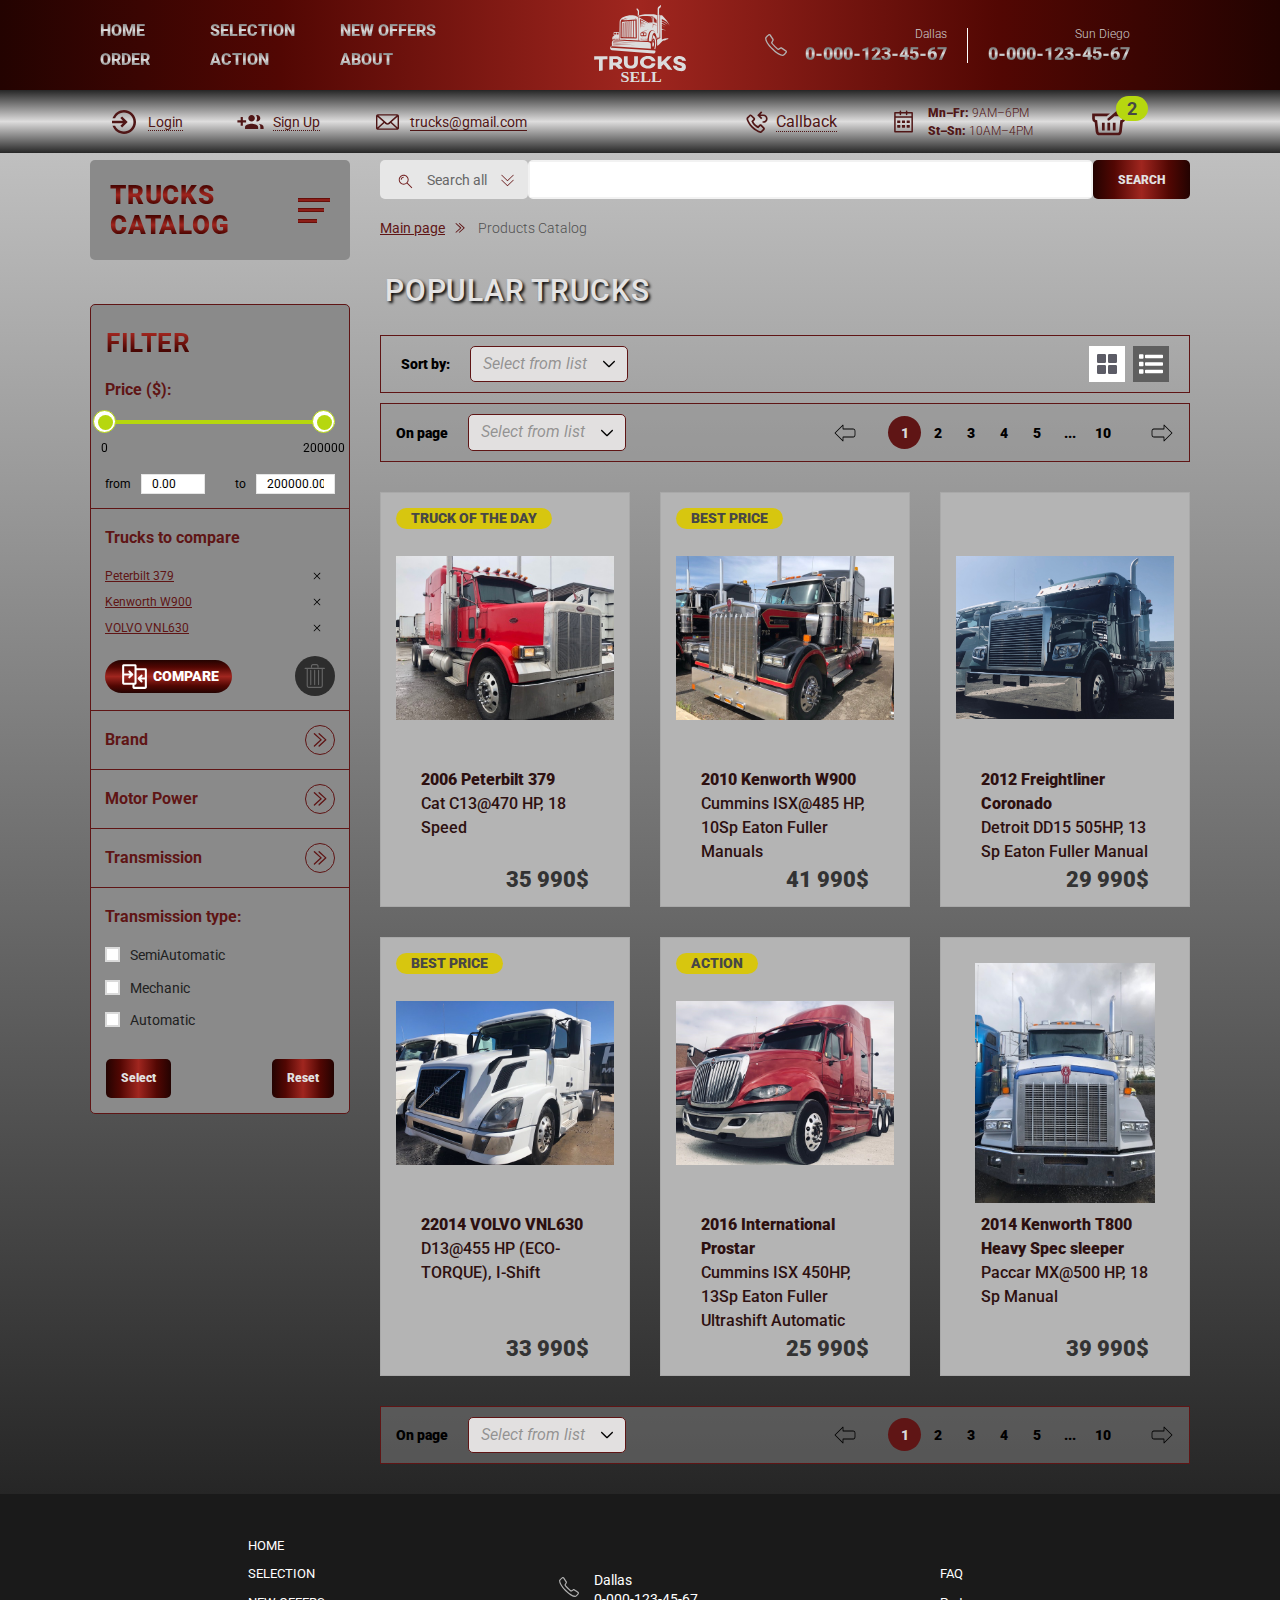
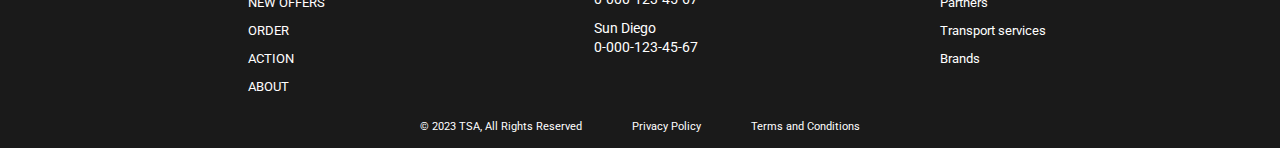
==== catalog.html @ a32d6175 "Add files via upload" ====
<!DOCTYPE html>
<html lang="en">
	<head>
	<meta charset="UTF-8">
	<meta http-equiv="X-UA-Compatible" content="IE=edge">
	<meta name="viewport" content="width=device-width, initial-scale=1.0">
	<link rel="stylesheet" href="https://cdn.jsdelivr.net/npm/swiper@10/swiper-bundle.min.css"/>
	<link rel="stylesheet" href="css/style.min.css">
	<title>Internet shop templates-catalog</title>
</head>
	<body>
		<div class="wrapper">
			<header class="header">
	<div class="heder__top top-header">
		<div class="top-header__content _container">
			<div class="top-header__column">
				<div class="top-header__menu menu">
					<div class="menu__icon icon-menu">
						<span></span>
					</div>
					<nav class="menu__body">
						<ul class="menu__list">
							<li><a href="index.html" class="menu__link">Home</a></li>
							<li><a href="catalog.html" class="menu__link">Selection</a></li>
							<li><a href="index.html#newoffers" class="menu__link">New offers</a></li>
							<li><a href="checkout.html" class="menu__link">Order</a></li>
							<li><a href="truck.html" class="menu__link">Action</a></li>
							<li><a href="index.html#about" class="menu__link">About</a></li>
						</ul>
					</nav>
				</div>
			</div>
			<div class="top-header__column top-header__column_logo">
				<a href="index.html" class="top-header__logo ibg"><img src="../img/logo-t.svg" alt=""></a>
			</div>
			<div class="top-header__column top-header__column-forcart">
				<div class="top-header__contacts contacts-header">
					<div data-da=".menu__body,650,6" class="contacts-header__column">
						<div  class="contacts-header__item contacts-header__item_icon">
							<div class="contacts-header__label">Dallas</div>
							<a href="tel:84991234567" class="contacts-header__phone">0-000-123-45-67</a>
						</div>
					</div>
					<div data-da=".menu__body,992,last" class="contacts-header__column contacts-header__column">
						<div class="contacts-header__item contacts-header__item_second-phone">
							<div class="contacts-header__label">Sun Diego</div>
							<a href="tel:88001234567" class="contacts-header__phone">0-000-123-45-67</a>
						</div>
					</div>
				</div>
			</div>
		</div>
	</div>
	<div class="header__bottom bottom-header">
		<div class="bottom-header__container _container">
			<div class="bottom-header__row">
				<div class="bottom-header__column">
					<ul data-da=".menu__body,640,last" class="bottom-header__actions actions-header">
						<li>
							<a href="" class="actions-header__item actions-header__item_login"><span>Login</span></a>
						</li>
						<li>
							<a href="" class="actions-header__item actions-header__item_reg"><span>Sign Up</span></a>
						</li>
						<li>
							<a href="mailto:trucks@gmail.com" class="actions-header__item actions-header__item_email"><span>trucks@gmail.com</span></a>
						</li>
					</ul>
				</div>
				<div class="bottom-header__column">
					<div class="bottom-header__info info-header">
						<div class="info-header__column">
							<a data-da=".actions-header,645,0" href="" class="info-header__callback"><span>Callback</span></a>
						</div>
						<div class="info-header__column">
							<div class="info-header__schedule">
								<p><span>Mn–Fr:</span> 9AM–6PM</p>
								<p><span>St–Sn:</span> 10AM–4PM</p>
							</div>
						</div>
						<div class="info-header__column">
							<a data-da=".top-header__column-forcart,640,last" href="" class="info-header__cart">
								<span>2</span>
							</a>
						</div>
					</div>
				</div>
			</div>
		</div>
	</div>
</header>





			<main class="page">
				<div class="page__container _container">
					<aside class="page__side">
						<nav class="page__menu menu-page">
							<div class="menu-page__header">
								<div class="menu-page__title">
										<span>Trucks Catalog</span>
								</div>
								<div class="menu-page__burger">
									<span></span>
								</div>
							</div>
							<div class="menu-page__body">
								<ul class="menu-page__list">
									<li class="menu-page__parent">
										<a class="menu-page__link" href="">Peterbilt</a>
										<div class="menu-page__submenu submenu-page">
											<div class="submenu-page__item">
												<ul class="submenu-page__menu">
													<li><a href="" class="submenu-page__link">Peterbilt 379</a></li>
													<li><a href="" class="submenu-page__link">Peterbilt 589</a></li>
													<li><a href="" class="submenu-page__link">Peterbilt 389X</a></li>
													<li><a href="" class="submenu-page__link">Peterbilt 389</a></li>
												</ul>
												<div class="submenu-page__product">
													<div class="item-product">
														<div class="item-product__labels">
															<div class="item-product__label">Truck of the day</div>
														</div>
														<a href="" class="item-product__image">
															<img src="img/trucks/pete-1.jpg" alt="peterbilt">
														</a>
														<div class="item-product__body">
															<a href="" class="item-product__title">2006 Peterbilt 379, with a Cat C13@470 HP, 18 Speed</a>
															<div class="item-product__footer">
																<div class="item-product__old-price">38 990$</div>
																	<a href="" class="item-product__add"></a>
																	<div class="item-product__price">35 990$</div>
															</div>
														</div>
													</div>
												</div>
											</div>
										</div>
									</li>
									<li class="menu-page__parent">
										<a class="menu-page__link" href="">Kenworth</a>
										<div class="menu-page__submenu submenu-page">
											<div class="submenu-page__item">
												<ul class="submenu-page__menu">
													<li><a href="" class="submenu-page__link">Kenworth W900</a></li>
													<li><a href="" class="submenu-page__link">Kenworth T680E</a></li>
													<li><a href="" class="submenu-page__link">Kenworth T680</a></li>
													<li><a href="" class="submenu-page__link">Kenworth T800</a></li>
												</ul>
												<div class="submenu-page__product">
													<div class="item-product">
														<div class="item-product__labels">
															<div class="item-product__label">Best Price</div>
														</div>
														<a href="" class="item-product__image">
															<img src="img/trucks/kenw-1.jpg" alt="commod">
														</a>
														<div class="item-product__body">
															<a href="" class="item-product__title">2010 Kenworth W900’s, with Cummins ISX@485 HP, 10 Sp Eaton Fuller Manuals</a>
															<div class="item-product__footer">
																<!-- <div class="item-product__old-price">64 990$</div> -->
																	<a href="" class="item-product__add"></a>
																	<div class="item-product__price">41 990$</div>
															</div>
														</div>
													</div>
												</div>
											</div>
										</div>
									</li>
									<li class="menu-page__parent">
										<a class="menu-page__link" href="">Freightliner</a>
										<div class="menu-page__submenu submenu-page">
											<div class="submenu-page__item">
												<ul class="submenu-page__menu">
													<li><a href="" class="submenu-page__link">Freightliner Coronado</a></li>
													<li><a href="" class="submenu-page__link">Freightliner Cascadia</a></li>
													<li><a href="" class="submenu-page__link">Freightliner FLD</a></li>
													<li><a href="" class="submenu-page__link">Freightliner FLB</a></li>
												</ul>
												<div class="submenu-page__product">
													<div class="item-product">
														<div class="item-product__labels">
															<!-- <div class="item-product__label">Product of the day</div> -->
														</div>
														<a href="" class="item-product__image">
															<img src="img/trucks/fre-1.jpg" alt="commod">
														</a>
														<div class="item-product__body">
															<a href="" class="item-product__title">2012 Freightliner Coronado Midroof, with a Detroit DD15 505 HP, 13 Sp Eaton Fuller Manual</a>
															<div class="item-product__footer">
																<div class="item-product__old-price">32 990$</div>
																	<a href="" class="item-product__add"></a>
																	<div class="item-product__price">29 990$</div>
															</div>
														</div>
													</div>
												</div>
											</div>
										</div>
									</li>
									<li class="menu-page__parent">
										<a class="menu-page__link" href="">Volvo</a>
										<div class="menu-page__submenu submenu-page">
											<div class="submenu-page__item">
												<ul class="submenu-page__menu">
													<li><a href="" class="submenu-page__link">Volvo VNL630</a></li>
													<li><a href="" class="submenu-page__link">Volvo VNL300</a></li>
													<li><a href="" class="submenu-page__link">Volvo VNL740</a></li>
													<li><a href="" class="submenu-page__link">Volvo VNL760</a></li>
												</ul>
												<div class="submenu-page__product">
													<div class="item-product">
														<div class="item-product__labels">
															<div class="item-product__label">Best Price</div>
														</div>
														<a href="" class="item-product__image">
															<img src="img/trucks/volvo-1.jpg" alt="commod">
														</a>
														<div class="item-product__body">
															<a href="" class="item-product__title">2014 VOLVO VNL630, with a D13@455 HP (ECO-TORQUE), I-Shift</a>
															<div class="item-product__footer">
																<div class="item-product__old-price">34 990$</div>
																	<a href="" class="item-product__add"></a>
																	<div class="item-product__price">33 990$</div>
															</div>
														</div>
													</div>
												</div>
											</div>
										</div>
									</li>
									<li class="menu-page__parent">
										<a class="menu-page__link" href="">International</a>
										<div class="menu-page__submenu submenu-page">
											<div class="submenu-page__item">
												<ul class="submenu-page__menu">
													<li><a href="" class="submenu-page__link">International Prostar</a></li>
													<li><a href="" class="submenu-page__link">International LT</a></li>
													<li><a href="" class="submenu-page__link">International Lonestar</a></li>
													<li><a href="" class="submenu-page__link">International HX</a></li>
												</ul>
												<div class="submenu-page__product">
													<div class="item-product">
														<div class="item-product__labels">
															<div class="item-product__label">Action</div>
														</div>
														<a href="" class="item-product__image">
															<img src="img/trucks/inter-1.jpg" alt="commod">
														</a>
														<div class="item-product__body">
															<a href="" class="item-product__title">Lorem ipsum dolor sit amet, consectetur adipisicing elit. </a>
															<div class="item-product__footer">
																<div class="item-product__old-price">29 990$</div>
																	<a href="" class="item-product__add"></a>
																	<div class="item-product__price">25 990$</div>
															</div>
														</div>
													</div>
												</div>
											</div>
										</div>
									</li>
									<li class="menu-page__parent">
										<a class="menu-page__link" href="">Mack</a>
										<div class="menu-page__submenu submenu-page">
											<div class="submenu-page__item">
												<ul class="submenu-page__menu">
													<li><a href="" class="submenu-page__link">Mack Anthem</a></li>
													<li><a href="" class="submenu-page__link">Mack Pinnacle</a></li>
													<li><a href="" class="submenu-page__link">Mack Superliner</a></li>
													<li><a href="" class="submenu-page__link">Mack MD</a></li>
												</ul>
												<div class="submenu-page__product">
													<div class="item-product">
														<div class="item-product__labels">
															<!-- <div class="item-product__label">Product of the day</div> -->
														</div>
														<a href="" class="item-product__image">
															<img src="img/trucks/Mack-1.png" alt="commod">
														</a>
														<div class="item-product__body">
															<a href="" class="item-product__title">2022, Mack Anthem, MP8-505A Engine, Eaton-Fuller 9-18 Speed Manual</a>
															<div class="item-product__footer">
																<!-- <div class="item-product__old-price">64 990$</div> -->
																	<a href="" class="item-product__add"></a>
																	<div class="item-product__price">64 990$</div>
															</div>
														</div>
													</div>
												</div>
											</div>
										</div>
									</li>
									<li class="menu-page__parent">
										<a class="menu-page__link" href="">Western Star</a>
										<div class="menu-page__submenu submenu-page">
											<div class="submenu-page__item">
												<ul class="submenu-page__menu">
													<li><a href="" class="submenu-page__link">Western Star 57X</a></li>
													<li><a href="" class="submenu-page__link">Western Star 49X</a></li>
													<li><a href="" class="submenu-page__link">Western Star 47X</a></li>
													<li><a href="" class="submenu-page__link">Western Star 5700XE</a></li>
												</ul>
												<div class="submenu-page__product">
													<div class="item-product">
														<div class="item-product__labels">
															<!-- <div class="item-product__label">Product of the day</div> -->
														</div>
														<a href="" class="item-product__image">
															<img src="img/trucks/ws-1.jpg" alt="commod">
														</a>
														<div class="item-product__body">
															<a href="" class="item-product__title">2022 Western Star 57X, Detroit® DD15® 425-505 HP, Eaton Fuller Manual 18-speed</a>
															<div class="item-product__footer">
																<!-- <div class="item-product__old-price">64 990$</div> -->
																	<a href="" class="item-product__add"></a>
																	<div class="item-product__price">80 990$</div>
															</div>
														</div>
													</div>
												</div>
											</div>
										</div>
									</li>
									<li><a class="menu-page__link" href="">Dump Trucks</a></li>
									<li><a class="menu-page__link" href="">Trailers</a></li>
									<li><a class="menu-page__link" href="">Engines</a></li>
									<li><a class="menu-page__link" href="">Parts</a></li>
									<li><a class="menu-page__link" href="">Tunings</a></li>
									<li><a class="menu-page__link" href="">Equipment</a></li>
									<li><a class="menu-page__link" href="">Accesories</a></li>
								</ul>
							</div>
					</nav>
						<form action="#" class="filter">
							<div class="filter__title">Filter</div>
							<div class="filter__content">
								<div class="filter__body">
									<div class="filter__section section-filter">
										<div class="section-filter__title">Price ($):</div>
										<div class="section-filter__body">
											<div class="price-filter">
												<div class="price-filter__slider"></div>
												<div class="price-filter__values values-price-filter">
													<div class="values-price-filter__column">
														<div class="values-price-filter__label">from</div>
														<div class="values-price-filter__input">
															<input id="price-start" autocomplete="off" type="text" name="form[]" class="input">
														</div>
													</div>
													<div class="values-price-filter__column">
														<div class="values-price-filter__label">to</div>
														<div class="values-price-filter__input">
															<input id="price-end" autocomplete="off" type="text" name="form[]" class="input">
														</div>
													</div>
												</div>
											</div>
										</div>
									</div>
									<div class="filter__section section-filter">
										<div class="section-filter__title">Trucks to compare</div>
										<div class="section-filter__body">
											<div class="compare-filter">
												<div class="compare-filter__items">
													<div class="compare-filter__item">
														<a href="" class="compare-filter__link">Peterbilt 379</a>
														<a href="" class="compare-filter__remove"></a>
													</div>
													<div class="compare-filter__item">
														<a href="" class="compare-filter__link">Kenworth W900</a>
														<a href="" class="compare-filter__remove"></a>
													</div>
													<div class="compare-filter__item">
														<a href="" class="compare-filter__link">VOLVO VNL630</a>
														<a href="" class="compare-filter__remove"></a>
													</div>
												</div>
												<div class="compare-filter__footer">
													<a href="" class="compare-filter__button"><span>Compare</span></a>
													<a href="" class="compare-filter__clean"></a>
												</div>
											</div>
										</div>
									</div>
									<div class="filter__section section-filter">
										<div class="section-filter__title _spoiler">Brand</div>
										<div class="section-filter__body-spoiler">
											<label class="section-filter__checkbox checkbox">
												<input data-error="error" type="checkbox" class="checkbox__input" value="1" name="form[]">
												<span class="checkbox__text"><span>Peterbilt</span></span>
											</label>
											<label class="section-filter__checkbox checkbox">
												<input data-error="error" type="checkbox" class="checkbox__input" value="1" name="form[]">
												<span class="checkbox__text"><span>Kenworth</span></span>
											</label>
											<label class="section-filter__checkbox checkbox">
												<input data-error="error" type="checkbox" class="checkbox__input" value="1" name="form[]">
												<span class="checkbox__text"><span>Freightliner</span></span>
											</label>
											<label class="section-filter__checkbox checkbox">
												<input data-error="error" type="checkbox" class="checkbox__input" value="1" name="form[]">
												<span class="checkbox__text"><span>Mack</span></span>
											</label>
											<label class="section-filter__checkbox checkbox">
												<input data-error="error" type="checkbox" class="checkbox__input" value="1" name="form[]">
												<span class="checkbox__text"><span>International</span></span>
											</label>
											<label class="section-filter__checkbox checkbox">
												<input data-error="error" type="checkbox" class="checkbox__input" value="1" name="form[]">
												<span class="checkbox__text"><span>Volvo</span></span>
											</label>
											<label class="section-filter__checkbox checkbox">
												<input data-error="error" type="checkbox" class="checkbox__input" value="1" name="form[]">
												<span class="checkbox__text"><span>Western Star</span></span>
											</label>
										</div>
									</div>
									<div class="filter__section section-filter">
										<div class="section-filter__title _spoiler">Motor Power</div>
										<div class="section-filter__body-spoiler">
											<label class="section-filter__checkbox checkbox">
												<input data-error="error" type="checkbox" class="checkbox__input" value="1" name="form[]">
												<span class="checkbox__text"><span>400hp</span></span>
											</label>
											<label class="section-filter__checkbox checkbox">
												<input data-error="error" type="checkbox" class="checkbox__input" value="1" name="form[]">
												<span class="checkbox__text"><span>500hp</span></span>
											</label>
											<label class="section-filter__checkbox checkbox">
												<input data-error="error" type="checkbox" class="checkbox__input" value="1" name="form[]">
												<span class="checkbox__text"><span>600hp</span></span>
											</label>
											<label class="section-filter__checkbox checkbox">
												<input data-error="error" type="checkbox" class="checkbox__input" value="1" name="form[]">
												<span class="checkbox__text"><span>700hp</span></span>
											</label>
											<label class="section-filter__checkbox checkbox">
												<input data-error="error" type="checkbox" class="checkbox__input" value="1" name="form[]">
												<span class="checkbox__text"><span>750hp</span></span>
											</label>
										</div>
									</div>
									<div class="filter__section section-filter">
										<div class="section-filter__title _spoiler">Transmission</div>
										<div class="section-filter__body-spoiler">
											<label class="section-filter__checkbox checkbox">
												<input data-error="error" type="checkbox" class="checkbox__input" value="1" name="form[]">
												<span class="checkbox__text"><span>10sp</span></span>
											</label>
											<label class="section-filter__checkbox checkbox">
												<input data-error="error" type="checkbox" class="checkbox__input" value="1" name="form[]">
												<span class="checkbox__text"><span>13sp</span></span>
											</label>
											<label class="section-filter__checkbox checkbox">
												<input data-error="error" type="checkbox" class="checkbox__input" value="1" name="form[]">
												<span class="checkbox__text"><span>18sp</span></span>
											</label>
											<label class="section-filter__checkbox checkbox">
												<input data-error="error" type="checkbox" class="checkbox__input" value="1" name="form[]">
												<span class="checkbox__text"><span>IShift</span></span>
											</label>
											<label class="section-filter__checkbox checkbox">
												<input data-error="error" type="checkbox" class="checkbox__input" value="1" name="form[]">
												<span class="checkbox__text"><span>Ultrashift</span></span>
											</label>
										</div>
									</div>
									<div class="filter__section section-filter">
										<div class="section-filter__title">Transmission type:</div>
										<div class="section-filter__body">
											<label class="section-filter__checkbox checkbox">
												<input data-error="error" type="checkbox" class="checkbox__input" value="1" name="form[]">
												<span class="checkbox__text"><span>SemiAutomatic</span></span>
											</label>
											<label class="section-filter__checkbox checkbox">
												<input data-error="error" type="checkbox" class="checkbox__input" value="1" name="form[]">
												<span class="checkbox__text"><span>Mechanic</span></span>
											</label>
											<label class="section-filter__checkbox checkbox">
												<input data-error="error" type="checkbox" class="checkbox__input" value="1" name="form[]">
												<span class="checkbox__text"><span>Automatic</span></span>
											</label>
										</div>
									</div>
								</div>
								<div class="filter__footer">
									<button type="submit" class="filter__btn btn">Select</button>
									<button type="reset" class="filter__btn btn">Reset</button>
								</div>
							</div>
						</form>
					</aside>
					<div class="page__content">
						<form action="#" class="page__search search-page">
							<div class="search-page__select">
								<div class="search-page__title"><span>Search all</span><span data-text="Selected:" class="search-page__quantity"></span></div>
								<div class="search-page__categories categories-search">
									<div class="categories-search__row">
										<div class="categories-search__column">
											<ul class="categories-search__list">
												<li>
													<label class="categories-search__checkbox checkbox">
														<input data-error="error" class="checkbox__input" type="checkbox" value="1" name="form[]">
														<span class="checkbox__text"><span>Peterbilt</span></span>
													</label>
												</li>
												<li>
													<label class="categories-search__checkbox checkbox">
														<input data-error="error" class="checkbox__input" type="checkbox" value="1" name="form[]">
														<span class="checkbox__text"><span>Kenworth</span></span>
													</label>
												</li>
												<li>
													<label class="categories-search__checkbox checkbox">
														<input data-error="error" class="checkbox__input" type="checkbox" value="1" name="form[]">
														<span class="checkbox__text"><span>Freightliner</span></span>
													</label>
												</li>
												<li>
													<label class="categories-search__checkbox checkbox">
														<input data-error="error" class="checkbox__input" type="checkbox" value="1" name="form[]">
														<span class="checkbox__text"><span>Volvo</span></span>
													</label>
												</li>
												<li>
													<label class="categories-search__checkbox checkbox">
														<input data-error="error" class="checkbox__input" type="checkbox" value="1" name="form[]">
														<span class="checkbox__text"><span>International</span></span>
													</label>
												</li>
											</ul>
										</div>
										<div class="categories-search__column">
											<ul class="categories-search__list">
												<li>
													<label class="categories-search__checkbox checkbox">
														<input data-error="error" class="checkbox__input" type="checkbox" value="1" name="form[]">
														<span class="checkbox__text"><span>Western Star</span></span>
													</label>
												</li>
												<li>
													<label class="categories-search__checkbox checkbox">
														<input data-error="error" class="checkbox__input" type="checkbox" value="1" name="form[]">
														<span class="checkbox__text"><span>Mack</span></span>
													</label>
												</li>
												<li>
													<label class="categories-search__checkbox checkbox">
														<input data-error="error" class="checkbox__input" type="checkbox" value="1" name="form[]">
														<span class="checkbox__text"><span>Dump Trucks</span></span>
													</label>
												</li>
												<li>
													<label class="categories-search__checkbox checkbox">
														<input data-error="error" class="checkbox__input" type="checkbox" value="1" name="form[]">
														<span class="checkbox__text"><span>Trailers</span></span>
													</label>
												</li>
												<li>
													<label class="categories-search__checkbox checkbox">
														<input data-error="error" class="checkbox__input" type="checkbox" value="1" name="form[]">
														<span class="checkbox__text"><span>Engines</span></span>
													</label>
												</li>
											</ul>
										</div>
										<div class="categories-search__column">
											<ul class="categories-search__list">
												<li>
													<label class="categories-search__checkbox checkbox">
														<input data-error="error" class="checkbox__input" type="checkbox" value="1" name="form[]">
														<span class="checkbox__text"><span>Parts</span></span>
													</label>
												</li>
												<li>
													<label class="categories-search__checkbox checkbox">
														<input data-error="error" class="checkbox__input" type="checkbox" value="1" name="form[]">
														<span class="checkbox__text"><span>Tuning</span></span>
													</label>
												</li>
												<li>
													<label class="categories-search__checkbox checkbox">
														<input data-error="error" class="checkbox__input" type="checkbox" value="1" name="form[]">
														<span class="checkbox__text"><span>Equipment</span></span>
													</label>
												</li>
												<li>
													<label class="categories-search__checkbox checkbox">
														<input data-error="error" class="checkbox__input" type="checkbox" value="1" name="form[]">
														<span class="checkbox__text"><span>Accesories</span></span>
													</label>
												</li>
												<li>
													<label class="categories-search__checkbox checkbox">
														<input data-error="error" class="checkbox__input" type="checkbox" value="1" name="form[]">
														<span class="checkbox__text"><span>Catalog</span></span>
													</label>
												</li>
											</ul>
										</div>
									</div>
								</div>
							</div>
							<div class="search-page__input">
								<input autocomplete="off" type="text" name="form[]" data-error="Error" data-value="">
							</div>
							<button type="submit" class="search-page__btn btn">Search</button>
						</form>
						<nav class="breadcrumbs">
							<ul class="breadcrumbs__list">
								<li>
									<a href="index.html" class="breadcrumbs__link">Main page</a>
								</li>
								<li>
									<span class="breadcrumbs__item">Products Catalog</span>
								</li>
							</ul>
						</nav>
						<div class="catalog">
							<h1 class="catalog__title">popular trucks</h1>
							<div class="catalog__actions actions-catalog">
								<div class="actions-catalog__order order-catalog">
									<div class="order-catalog__label">Sort by:</div>
									<div class="order-catalog__select">
										<!-- <select name="form[]" class="form"> -->
											<!-- <option value="1" selected="selected">by default</option>
											<option value="2">by price</option>
											<option value="3">by name</option> -->
										<!-- </select> -->
										<div class="itc-select" id="select-1">
											<button type="button" class="itc-select__toggle" name="products" value="" data-select="toggle" data-index="-1">Select from list</button>
											<div class="itc-select__dropdown">
											<ul class="itc-select__options">
												<li class="itc-select__option" data-select="option" data-value="by default" data-index="0">by default</li>
												<li class="itc-select__option" data-select="option" data-value="by price" data-index="1">by price</li>
												<li class="itc-select__option" data-select="option" data-value="by name" data-index="2">by name</li>
											</ul>
											</div>
										</div>
									</div>
								</div>
								<div class="actions-catalog__view view-catalog">
									<div class="view-catalog__item view-catalog__item_grid"></div>
									<div class="view-catalog__item view-catalog__item_list"></div>
								</div>
							</div>
							<div class="catalog__navi navi-catalog navi-catalog_top">
								<div class="navi-catalog__show show-catalog">
									<div class="show-catalog__label">On page</div>
									<div class="show-catalog__select show">
										<div class="itc-select" id="select-2">
											<button type="button" class="itc-select__toggle" name="navigation" value="" data-select="toggle" data-index="-1">Select from list</button>
											<div class="itc-select__dropdown">
											<ul class="itc-select__options">
												<li class="itc-select__option" data-select="option" data-value="by default" data-index="0">10</li>
												<li class="itc-select__option" data-select="option" data-value="by price" data-index="1">18</li>
												<li class="itc-select__option" data-select="option" data-value="by name" data-index="2">32</li>
												<li class="itc-select__option" data-select="option" data-value="by name" data-index="2">100</li>
											</ul>
											</div>
										</div>
									</div>
								</div>
								<div class="navi-catalog__pages">
									<div class="pagging">
	<a href="" class="pagging__arrow"></a>
	<ul class="pagging__list">
		<li>
			<a href="" class="pagging__item _active">1</a>
		</li>
		<li>
			<a href="" class="pagging__item">2</a>
		</li>
		<li>
			<a href="" class="pagging__item">3</a>
		</li>
		<li>
			<a href="" class="pagging__item">4</a>
		</li>
		<li>
			<a href="" class="pagging__item">5</a>
		</li>
		<li>
			<a href="" class="pagging__item">...</a>
		</li>
		<li>
			<a href="" class="pagging__item">10</a>
		</li>
	</ul>
	<a href="" class="pagging__arrow"></a>
</div>
								</div>
							</div>
							<div class="catalog__products items-products">
								<div class="items-products__column">
									<div class="item-product">
										<div class="item-product__labels">
											<div class="item-product__label">Truck of the day</div>
										</div>
										<a href="truck.html" class="item-product__image">
											<img src="img/trucks/pete-1.jpg" alt="peterbilt">
										</a>
										<div class="item-product__body">
											<a href="truck.html" class="item-product__title">
												<span>2006 Peterbilt 379</span>
												Cat C13@470 HP, 18 Speed
											</a>
											<div class="item-product__footer">
												<a href="truck.html" class="item-product__button">
													<span>more</span>
												</a>
													<!-- <a href="" class="item-product__add"></a> -->
													<div class="item-product__price">35 990$</div>
											</div>
										</div>
										<div class="item-product__hover hover-item-product">
											<a href="truck.html" class="hover-item-product__title">
												<span>Peterbilt 379:</span>
												Mileage 878,000
											</a>
											<div class="hover-item-product__options options-item-product">
												<div class="options-item-product__item">
													<div class="options-item-product__label">Engine:</div>
													<div class="options-item-product__value">Cat C13@470 HP</div>
												</div>
												<div class="options-item-product__item">
													<div class="options-item-product__label">Transmission:</div>
													<div class="options-item-product__value">18 Speed</div>
												</div>
												<div class="options-item-product__item">
													<div class="options-item-product__label">Year:</div>
													<div class="options-item-product__value">2006</div>
												</div>
											</div>
											<div class="hover-item-product__body">
												<a href="truck.html" class="hover-item-product__cart"></a>
											</div>
											<div class="hover-item-product__footer">
												<div class="hover-item-product__old-price">38 990$</div>
												<a href="truck.html" class="hover-item-product__stock">More</a>
												<div class="hover-item-product__price">35 990$</div>
											</div>
										</div>
									</div>
								</div>
								<div class="items-products__column">
									<div class="item-product">
										<div class="item-product__labels">
											<div class="item-product__label">Best Price</div>
										</div>
										<a href="truck-2.html" class="item-product__image">
											<img src="img/trucks/kenw-1.jpg" alt="commod">
										</a>
										<div class="item-product__body">
											<a href="" class="item-product__title">
												<span>2010 Kenworth W900</span>
												Cummins ISX@485 HP, 10Sp Eaton Fuller Manuals
											</a>
											<div class="item-product__footer">
												<a href="truck-2.html" class="item-product__button">
													<span>more</span>
												</a>
													<div class="item-product__price">41 990$</div>
											</div>
										</div>
										<div class="item-product__hover hover-item-product">
											<a href="truck-2.html" class="hover-item-product__title">
												<span>Kenworth W900:</span>
												Mileage 127,000
											</a>
											<div class="hover-item-product__options options-item-product">
												<div class="options-item-product__item">
													<div class="options-item-product__label">Engine:</div>
													<div class="options-item-product__value">Cummins ISX@485</div>
												</div>
												<div class="options-item-product__item">
													<div class="options-item-product__label">Transmission:</div>
													<div class="options-item-product__value">10 Sp Manual</div>
												</div>
												<div class="options-item-product__item">
													<div class="options-item-product__label">Year:</div>
													<div class="options-item-product__value">2010</div>
												</div>
											</div>
											<div class="hover-item-product__body">
												<a href="truck-2.html" class="hover-item-product__cart"></a>
											</div>
											<div class="hover-item-product__footer">
												<!-- <div class="hover-item-product__old-price">65 990$</div> -->
												<a href="truck-2.html" class="hover-item-product__stock">More</a>
												<div class="hover-item-product__price">41 990$</div>
											</div>
										</div>
									</div>
								</div>
								<div class="items-products__column">
									<div class="item-product">
										<div class="item-product__labels">
											<!-- <div class="item-product__label">Best Price</div> -->
										</div>
										<a href="truck-3.html" class="item-product__image">
											<img src="img/trucks/fre-1.jpg" alt="commod">
										</a>
										<div class="item-product__body">
											<a href="" class="item-product__title">
												<span>2012 Freightliner Coronado</span>
												Detroit DD15 505HP, 13 Sp Eaton Fuller Manual
											</a>
											<div class="item-product__footer">
												<a href="truck-3.html" class="item-product__button">
													<span>more</span>
												</a>
													<div class="item-product__price">29 990$</div>
											</div>
										</div>
										<div class="item-product__hover hover-item-product">
											<a href="truck-3.html" class="hover-item-product__title">
												<span>Freightliner Coronado:</span>
												Mileage 99,000
											</a>
											<div class="hover-item-product__options options-item-product">
												<div class="options-item-product__item">
													<div class="options-item-product__label">Engine:</div>
													<div class="options-item-product__value">Detroit DD15 505HP</div>
												</div>
												<div class="options-item-product__item">
													<div class="options-item-product__label">Transmission:</div>
													<div class="options-item-product__value">13 Sp Manual</div>
												</div>
												<div class="options-item-product__item">
													<div class="options-item-product__label">Year:</div>
													<div class="options-item-product__value">2012</div>
												</div>
											</div>
											<div class="hover-item-product__body">
												<a href="truck-3.html" class="hover-item-product__cart"></a>
											</div>
											<div class="hover-item-product__footer">
												<!-- <div class="hover-item-product__old-price">65 990$</div> -->
												<a href="truck-3.html" class="hover-item-product__stock">More</a>
												<div class="hover-item-product__price">29 990$</div>
											</div>
										</div>
									</div>
								</div>
								<div class="items-products__column">
									<div class="item-product">
										<div class="item-product__labels">
											<div class="item-product__label">Best Price</div>
										</div>
										<a href="truck-4.html" class="item-product__image">
											<img src="img/trucks/volvo-1.jpg" alt="commod">
										</a>
										<div class="item-product__body">
											<a href="" class="item-product__title">
												<span>22014 VOLVO VNL630</span>
												D13@455 HP (ECO-TORQUE), I-Shift
											</a>
											<div class="item-product__footer">
												<a href="truck-4.html" class="item-product__button">
													<span>more</span>
												</a>
													<div class="item-product__price">33 990$</div>
											</div>
										</div>
										<div class="item-product__hover hover-item-product">
											<a href="truck-4.html" class="hover-item-product__title">
												<span>VOLVO VNL630:</span>
												Mileage 412,000
											</a>
											<div class="hover-item-product__options options-item-product">
												<div class="options-item-product__item">
													<div class="options-item-product__label">Engine:</div>
													<div class="options-item-product__value">D13@455 HP (ECO-TORQUE)</div>
												</div>
												<div class="options-item-product__item">
													<div class="options-item-product__label">Transmission:</div>
													<div class="options-item-product__value">iShift</div>
												</div>
												<div class="options-item-product__item">
													<div class="options-item-product__label">Year:</div>
													<div class="options-item-product__value">2014</div>
												</div>
											</div>
											<div class="hover-item-product__body">
												<a href="truck-4.html" class="hover-item-product__cart"></a>
											</div>
											<div class="hover-item-product__footer">
												<div class="hover-item-product__old-price">34 990$</div>
												<a href="truck-4.html" class="hover-item-product__stock">More</a>
												<div class="hover-item-product__price">33 990$</div>
											</div>
										</div>
									</div>
								</div>
								<div class="items-products__column">
									<div class="item-product">
										<div class="item-product__labels">
											<div class="item-product__label">Action</div>
										</div>
										<a href="truck-5.html" class="item-product__image">
											<img src="img/trucks/inter-1.jpg" alt="commod">
										</a>
										<div class="item-product__body">
											<a href="truck-5.html" class="item-product__title">
												<span>2016 International Prostar</span>
												Cummins ISX 450HP, 13Sp Eaton Fuller Ultrashift Automatic
											</a>
											<div class="item-product__footer">
												<a href="truck-5.html" class="item-product__button">
													<span>more</span>
												</a>
													<div class="item-product__price">25 990$</div>
											</div>
										</div>
										<div class="item-product__hover hover-item-product">
											<a href="truck-5.html" class="hover-item-product__title">
												<span>International Prostar:</span>
												Mileage 698,000
											</a>
											<div class="hover-item-product__options options-item-product">
												<div class="options-item-product__item">
													<div class="options-item-product__label">Engine:</div>
													<div class="options-item-product__value">Cummins ISX 450HP</div>
												</div>
												<div class="options-item-product__item">
													<div class="options-item-product__label">Transmission:</div>
													<div class="options-item-product__value">13Sp Eaton Fuller</div>
												</div>
												<div class="options-item-product__item">
													<div class="options-item-product__label">Year:</div>
													<div class="options-item-product__value">2016</div>
												</div>
											</div>
											<div class="hover-item-product__body">
												<a href="truck-5.html" class="hover-item-product__cart"></a>
											</div>
											<div class="hover-item-product__footer">
												<div class="hover-item-product__old-price">29 990$</div>
												<a href="truck-5.html" class="hover-item-product__stock">More</a>
												<div class="hover-item-product__price">25 990$</div>
											</div>
										</div>
									</div>
								</div>
								<div class="items-products__column">
									<div class="item-product">
										<div class="item-product__labels">
											<!-- <div class="item-product__label">Action</div> -->
										</div>
										<a href="truck-6.html" class="item-product__image">
											<img src="img/trucks/kenw-t800-1.jpg" alt="commod">
										</a>
										<div class="item-product__body">
											<a href="truck-6.html" class="item-product__title">
												<span>2014 Kenworth T800 Heavy Spec sleeper</span>
												Paccar MX@500 HP, 18 Sp Manual
											</a>
											<div class="item-product__footer">
												<a href="truck-6.html" class="item-product__button">
													<span>more</span>
												</a>
													<div class="item-product__price">39 990$</div>
											</div>
										</div>
										<div class="item-product__hover hover-item-product">
											<a href="truck-6.html" class="hover-item-product__title">
												<span>Kenworth T800:</span>
												Mileage 645,000
											</a>
											<div class="hover-item-product__options options-item-product">
												<div class="options-item-product__item">
													<div class="options-item-product__label">Engine:</div>
													<div class="options-item-product__value">Paccar MX@500HP</div>
												</div>
												<div class="options-item-product__item">
													<div class="options-item-product__label">Transmission:</div>
													<div class="options-item-product__value">18 Sp Manual</div>
												</div>
												<div class="options-item-product__item">
													<div class="options-item-product__label">Year:</div>
													<div class="options-item-product__value">2014</div>
												</div>
											</div>
											<div class="hover-item-product__body">
												<a href="truck-6.html" class="hover-item-product__cart"></a>
											</div>
											<div class="hover-item-product__footer">
												<!-- <div class="hover-item-product__old-price">65 990$</div> -->
												<a href="truck-6.html" class="hover-item-product__stock">More</a>
												<div class="hover-item-product__price">39 990$</div>
											</div>
										</div>
									</div>
								</div>
							</div>
							<div class="catalog__navi navi-catalog">
								<div class="navi-catalog__show show-catalog">
									<div class="show-catalog__label">On page</div>
									<div class="show-catalog__select show">
										<div class="itc-select" id="select-3">
											<button type="button" class="itc-select__toggle" name="navigation" value="" data-select="toggle" data-index="-1">Select from list</button>
											<div class="itc-select__dropdown">
											<ul class="itc-select__options">
												<li class="itc-select__option" data-select="option" data-value="by default" data-index="0">10</li>
												<li class="itc-select__option" data-select="option" data-value="by price" data-index="1">18</li>
												<li class="itc-select__option" data-select="option" data-value="by name" data-index="2">32</li>
												<li class="itc-select__option" data-select="option" data-value="by name" data-index="2">100</li>
											</ul>
											</div>
										</div>
									</div>
								</div>
								<div class="navi-catalog__pages">
									<div class="pagging">
	<a href="" class="pagging__arrow"></a>
	<ul class="pagging__list">
		<li>
			<a href="" class="pagging__item _active">1</a>
		</li>
		<li>
			<a href="" class="pagging__item">2</a>
		</li>
		<li>
			<a href="" class="pagging__item">3</a>
		</li>
		<li>
			<a href="" class="pagging__item">4</a>
		</li>
		<li>
			<a href="" class="pagging__item">5</a>
		</li>
		<li>
			<a href="" class="pagging__item">...</a>
		</li>
		<li>
			<a href="" class="pagging__item">10</a>
		</li>
	</ul>
	<a href="" class="pagging__arrow"></a>
</div>
								</div>
							</div>
						</div>
					</div>
				</div>
			</main>
		</div>
		<footer class="footer">
	<div class="footer__content _container">
		<div class="footer__row">
			<div class="footer__column footer-menu">
				<nav class="footer-menu__body">
					<ul class="footer-menu__list">
						<li><a href="index.html" class="footer-menu__link">Home</a></li>
						<li><a href="catalog.html" class="footer-menu__link">Selection</a></li>
						<li><a href="index.html#newoffers" class="footer-menu__link">New offers</a></li>
						<li><a href="checkout.html" class="footer-menu__link">Order</a></li>
						<li><a href="truck.html" class="footer-menu__link">Action</a></li>
						<li><a href="index.html#about" class="footer-menu__link">About</a></li>
					</ul>
				</nav>
			</div>
			<div class="footer__column contacts">
				<div class="contacts__body">
					<div class="contacts__item item">
						<div class="item__label">Dallas</div>
						<a href="tel:84991234567" class="item__phone">0-000-123-45-67</a>
					</div>
					<div class="contacts__item item_second-phone">
						<div class="item__label">Sun Diego</div>
						<a href="tel:84991234567" class="item__phone">0-000-123-45-67</a>
					</div>
				</div>
			</div>
			<div class="footer__column info">
				<nav class="info__body">
					<ul class="info__list">
						<li><a href="#" class="info__link">FAQ</a></li>
						<li><a href="#" class="info__link">Partners</a></li>
						<li><a href="#" class="info__link">Transport services</a></li>
						<li><a href="#" class="info__link">Brands</a></li>
					</ul>
				</nav>
			</div>
		</div>
		<div class="footer__bottom rights">
			<div class="rights__items">
				<div class="rights__item">
					<a href="" class="rights__text"><span>© 2023 TSA, All Rights Reserved</span></a>
				</div>
				<div class="rights__item">
					<a href="" class="rights__text"><span>Privacy Policy</span></a>
				</div>
				<div class="rights__item">
					<a href="" class="rights__text"><span>Terms and Conditions</span></a>
				</div>
			</div>
		</div>
	</div>
</footer>
		<script src="js/app.min.js"></script>
	</body>
</html>
---- css/style.min.css ----
@import url("https://fonts.googleapis.com/css?family=Roboto:300,regular,500,700,900&display=swap");
/*nullstyle*/
* {
  padding: 0;
  margin: 0;
  border: 0;
}

*,
*:before,
*:after {
  -moz-box-sizing: border-box;
  -webkit-box-sizing: border-box;
  box-sizing: border-box;
}

:focus,
:active {
  outline: none;
}

a:focus,
a:active {
  outline: none;
}

* {
  -webkit-tap-highlight-color: rgba(0, 0, 0, 0);
}

nav,
footer,
header,
aside,
section {
  display: block;
}

html,
body {
  height: 100%;
  min-width: 320;
}

body {
  font-size: 100%;
  line-height: 1;
  font-size: 14px;
  font-family: "Roboto", sans-serif;
  -ms-text-size-adjust: 100%;
  -moz-text-size-adjust: 100%;
  -webkit-text-size-adjust: 100%;
}

input,
button,
textarea {
  font-family: "Roboto", sans-serif;
}

input::-ms-clear {
  display: none;
}

button {
  cursor: pointer;
}

button::-moz-focus-inner {
  padding: 0;
  border: 0;
}

a,
a:visited {
  text-decoration: none;
}

a:hover {
  text-decoration: none;
}

ul li {
  list-style: none;
}

img {
  vertical-align: top;
}

h1,
h2,
h3,
h4,
h5,
h6 {
  font-size: inherit;
  font-weight: inherit;
}

/*--------------------*/
.header {
  position: fixed;
  top: 0;
  left: 0;
  width: 100%;
  z-index: 50;
}

.top-header {
  background: linear-gradient(to right, #230301 0, #520703 22%, #a0261f 50%, #520703 78%, #230301 100%);
}
.top-header__content {
  display: flex;
  align-items: center;
  height: 90px;
}
@media (max-width: 479.98px) {
  .top-header__menu {
    margin: 0px 0px 0px 10px;
  }
}
.top-header__logo {
  position: relative;
  z-index: 5;
  display: inline-block;
  padding: 0px 72% 60% 0px;
}
.top-header__column {
  flex: 0 1 50%;
}
.top-header__column_logo {
  flex: 0 0 130px;
  text-align: center;
}
.top-header__column-forcart {
  text-align: end;
}
@media (max-width: 479.98px) {
  .top-header__column-forcart {
    margin: 0px 10px 0px 0px;
  }
}
.top-header__contacts {
  position: relative;
  z-index: 5;
}

.contacts-header {
  display: flex;
  justify-content: center;
}
@media (max-width: 992px) {
  .contacts-header {
    justify-content: flex-end;
  }
}
.contacts-header__column {
  padding: 0px 20px;
  border-left: 1px solid #ffffff;
}
.contacts-header__column:first-child {
  border: 0;
}
@media (max-width: 992px) {
  .contacts-header__column {
    border: 0;
    padding: 10px 0px;
    margin-left: -35px;
    display: flex;
    justify-content: center;
  }
}
.contacts-header__item_icon {
  background: url("../img/icons/header/phone-w.svg") left/22px 22px no-repeat;
  padding: 0px 0px 0px 40px;
}
@media (max-width: 650px) {
  .contacts-header__item_icon {
    padding: 0px 0px 0px 35px;
  }
}
@media (max-width: 991.98px) {
  .contacts-header__item_second-phone {
    padding-left: 35px;
  }
}
.contacts-header__label {
  font-size: 12px;
  font-weight: 300;
  color: #cfcfcf;
  margin: 0px 0px 5px 0px;
}
.contacts-header__phone {
  background: linear-gradient(#262626, #dedddd, #262626);
  background-clip: text;
  -webkit-background-clip: text;
  color: transparent;
  font-size: 18px;
  font-weight: 900;
  white-space: nowrap;
  transition: all 0.3s ease 0s;
}
@media (min-width: 992px) {
  .contacts-header__phone:hover {
    background: linear-gradient(90deg, #262626, #dedddd, #262626);
    background-clip: text;
    -webkit-background-clip: text;
  }
}

.menu__list {
  display: grid;
  grid-template-columns: minmax(auto, 110px) minmax(auto, 130px) minmax(auto, 180px);
}
.menu__list li {
  margin: 1px 0;
}
.menu__link {
  font-family: "Roboto", sans-serif;
  display: inline-flex;
  align-items: center;
  justify-content: center;
  padding: 5px 10px;
  min-height: 27px;
  text-transform: uppercase;
  background: linear-gradient(#262626, #dedddd, #262626);
  background-clip: text;
  -webkit-background-clip: text;
  color: transparent;
  font-weight: 900;
  font-size: 16px;
  transition: all 0.3s ease 0s;
}
@media (min-width: 992px) {
  .menu__link:hover {
    background: linear-gradient(90deg, #262626, #dedddd, #262626);
    background-clip: text;
    -webkit-background-clip: text;
    color: transparent;
    font-size: 17px;
  }
}

.bottom-header {
  background: linear-gradient(180deg, #262626, #dedddd, #262626);
}
@media (max-width: 640px) {
  .bottom-header {
    display: none;
  }
}
.bottom-header__row {
  height: 63px;
  display: flex;
  align-items: center;
  justify-content: space-between;
  padding: 0px 22px;
}
@media (max-width: 1192px) {
  .bottom-header__row {
    padding: 0 10px;
  }
}
@media (max-width: 992px) {
  .bottom-header__row {
    padding: 0;
  }
}
.bottom-header__column {
  flex: 0 1 calc(50% - 65px);
}
.actions-header {
  display: flex;
  flex-wrap: wrap;
  align-items: center;
}
@media (max-width: 640px) {
  .actions-header {
    flex-direction: column;
    margin: 10px 0px 0px 0px;
  }
}
.actions-header li {
  margin: 0px 54px 0px 0px;
}
.actions-header li:last-child {
  margin: 0px 0px 0px 0px;
}
@media (max-width: 1180px) {
  .actions-header li {
    margin: 0px 2.54237vw 0px 0px;
  }
}
.actions-header__item {
  padding: 0px 0px 0px 36px;
  display: inline-block;
  line-height: 24px;
  transition: all 0.3s ease 0s;
  -webkit-transition: all 0.3s ease 0s;
  -moz-transition: all 0.3s ease 0s;
  -ms-transition: all 0.3s ease 0s;
  -o-transition: all 0.3s ease 0s;
  color: #f7f7f7;
}
@media (min-width: 640px) {
  .actions-header__item {
    color: #501616;
  }
}
.actions-header__item span {
  border-bottom: 1px dotted;
}
.actions-header__item_login {
  background: url("../img/icons/header/login-r.svg") left no-repeat;
}
.actions-header__item_reg {
  background: url("../img/icons/header/sign-up-r.svg") left/27px 27px no-repeat;
}
.actions-header__item_email {
  background: url("../img/icons/header/mail-r.svg") left/27px 27px no-repeat;
}
.actions-header__item_email span {
  border-bottom: 1px solid;
}
@media (max-width: 992px) {
  .actions-header__item {
    padding: 0;
    background: none;
  }
}
@media (min-width: 640px) {
  .actions-header__item:hover {
    font-size: 15px;
    color: rgb(187, 33, 33);
  }
}

.info-header {
  display: flex;
  justify-content: center;
  align-items: center;
}
.info-header__column {
  padding: 0px 54px 0px 0px;
}
.info-header__column:last-child {
  padding: 0px 0px 0px 0px;
}
@media (max-width: 1180px) {
  .info-header__column {
    padding: 0px 2.54237vw 0px 0px;
  }
}
.info-header__callback {
  background: url("../img/icons/header/callback.svg") left/27px 27px no-repeat;
  display: inline-block;
  color: #f7f7f7;
  line-height: 24px;
  padding: 0px 0px 0px 32px;
  white-space: nowrap;
}
.info-header__callback span {
  transition: all 0.3s ease 0s;
  border-bottom: 1px dotted;
  font-size: 16px;
}
@media (min-width: 640px) {
  .info-header__callback {
    background: url("../img/icons/header/callback-r.svg") left/27px 27px no-repeat;
    color: #501616;
  }
  .info-header__callback span:hover {
    font-size: 17px;
    color: rgb(187, 33, 33);
  }
}
@media (max-width: 640px) {
  .info-header__callback {
    margin: 5px 0px 15px -32px;
  }
}
.info-header__schedule {
  background: url("../img/icons/header/schedule-r.svg") left/25px 25px no-repeat;
  padding: 0px 0px 0px 37px;
  font-size: 12px;
  font-weight: 300;
  line-height: 18px;
  color: #f7f7f7;
}
@media (min-width: 992px) {
  .info-header__schedule {
    color: #501616;
  }
}
.info-header__schedule span {
  font-weight: 900;
}
@media (max-width: 992px) {
  .info-header__schedule {
    display: none;
  }
}
.info-header__cart {
  width: 43px;
  height: 43px;
  display: inline-block;
  background: url("../img/icons/header/basket-r.svg") 0 0/100% no-repeat;
  position: relative;
  transition: all 0.3s ease 0s;
  -webkit-transition: all 0.3s ease 0s;
  -moz-transition: all 0.3s ease 0s;
  -ms-transition: all 0.3s ease 0s;
  -o-transition: all 0.3s ease 0s;
}
@media (max-width: 640px) {
  .info-header__cart {
    background: url("../img/icons/header/basket.svg") 0 0/100% no-repeat;
    right: 10px;
  }
}
@media (min-width: 640px) {
  .info-header__cart:hover {
    background: url("../img/icons/header/basket-r.svg") 0 0/110% no-repeat;
  }
}
.info-header__cart span {
  position: absolute;
  margin: 0px 7px 0px 0px;
  padding: 0px 11px;
  line-height: 25px;
  background-color: #b6d70f;
  border-radius: 20px;
  top: -3px;
  right: -25px;
  font-size: 18px;
  font-weight: 700;
  color: #474746;
}

@media (max-width: 992px) {
  .menu__icon {
    z-index: 5;
    display: block;
    position: relative;
    width: 30px;
    height: 18px;
    cursor: pointer;
  }
  .menu__icon span, .menu__icon::before, .menu__icon::after {
    left: 0;
    position: absolute;
    height: 10%;
    width: 100%;
    transition: all 0.3s ease 0s;
    background-color: #fff;
  }
  .menu__icon::before, .menu__icon::after {
    content: "";
  }
  .menu__icon::before {
    top: 0;
  }
  .menu__icon::after {
    bottom: 0;
  }
  .menu__icon span {
    top: 50%;
    transform: scale(1) translate(0px, -50%);
  }
  .menu__icon._active span {
    transform: scale(0) translate(0px, -50%);
  }
  .menu__icon._active::before {
    top: 50%;
    transform: rotate(-45deg) translate(0px, -50%);
  }
  .menu__icon._active::after {
    bottom: 50%;
    transform: rotate(45deg) translate(0px, 50%);
  }
  .menu__body {
    position: fixed;
    text-align: center;
    top: 0;
    left: 0;
    width: 100%;
    height: 100%;
    background-color: #9c9ca0;
    background: linear-gradient(to right, #230301 0, #520703 22%, #a0261f 50%, #520703 78%, #230301 100%);
    padding: 130px 30px 30px 30px;
    transition: all 0.3s ease 0s;
    -webkit-transition: all 0.3s ease 0s;
    -moz-transition: all 0.3s ease 0s;
    -ms-transition: all 0.3s ease 0s;
    -o-transition: all 0.3s ease 0s;
    overflow: auto;
    z-index: 1;
    opacity: 0;
    visibility: hidden;
  }
  .menu__body._active {
    opacity: 1;
    visibility: visible;
  }
  .menu__body._active:before {
    content: "";
    position: fixed;
    width: 100%;
    top: 0;
    left: 0;
    height: 105px;
    background: linear-gradient(to right, #230301 0, #520703 22%, #a0261f 50%, #520703 78%, #230301 100%);
    background-color: #363a4c;
    z-index: 2;
  }
  .menu__list {
    display: block;
  }
  .menu__list > li {
    margin: 0px 0px 15px 0px;
  }
  .menu__list > li:last-child {
    padding: 5px 10px 20px 10px;
    border-bottom: 2px solid rgb(108, 108, 108);
  }
  .menu__link {
    font-size: 18px;
  }
}
/* ------Swiper-------- */
.swiper-wrapper {
  align-items: center;
}
@media (max-width: 370px) {
  .swiper-horizontal > .swiper-pagination-bullets .swiper-pagination-bullet,
  .swiper .swiper-pagination-horizontal.swiper-pagination-bullets .swiper-pagination-bullet {
    margin: 0 var(--swiper-pagination-bullet-horizontal-gap, 1px);
  }
}
.swiper-pagination {
  margin: -22px 0px 0px 0px;
  display: flex;
  justify-content: center;
  position: relative;
  z-index: 2;
  counter-reset: item;
}
@media (max-width: 570px) {
  .swiper-pagination {
    margin: -12px 0px 0px 0px;
  }
}
.swiper-pagination-bullets {
  gap: 23px;
}
@media (max-width: 570px) {
  .swiper-pagination-bullets {
    gap: 5px;
  }
}
@media (max-width: 360px) {
  .swiper-pagination-bullets {
    gap: 1px;
  }
}
.swiper-pagination-bullet {
  cursor: pointer;
  width: 55px;
  height: 55px;
  border-radius: 50%;
  border: 2px solid #7e0606;
  overflow: hidden;
  position: relative;
  background-size: cover;
  background-repeat: no-repeat;
  background-position: center;
  opacity: 1;
}
.swiper-pagination-bullet::after {
  opacity: 0;
  transition: all 0.3s ease 0s;
  -webkit-transition: all 0.3s ease 0s;
  -moz-transition: all 0.3s ease 0s;
  -ms-transition: all 0.3s ease 0s;
  -o-transition: all 0.3s ease 0s;
  color: #7e0606;
  font-size: 16px;
  font-weight: 900;
  background-color: #777777;
  position: absolute;
  width: 100%;
  height: 100%;
  top: 0;
  left: 0;
  display: flex;
  justify-content: center;
  align-items: center;
  counter-increment: item;
  content: counter(item);
}
.swiper-pagination-bullet-active::after {
  opacity: 1;
}
@media (max-width: 570px) {
  .swiper-pagination-bullet {
    width: 40px;
    height: 40px;
  }
}
@media (min-width: 992px) {
  .swiper-pagination-bullet:hover {
    border: 2px solid #b6d70f;
  }
}

.mainslider {
  margin: 0px 0px 65px 0px;
}
.mainslider__content {
  position: relative;
  z-index: 2;
}
.mainslider__image {
  position: absolute;
  width: 100%;
  height: 100%;
  top: 0;
  left: 0;
}
.mainslider__image::before {
  content: "";
  position: absolute;
  display: block;
  top: 0;
  left: 0;
  width: 100%;
  height: 100%;
  background-color: rgba(0, 0, 0, 0.3490196078);
  z-index: 1;
}

.content-mainslider {
  padding: 20px 35px 60px 35px;
}
.content-mainslider__title {
  font-size: 48px;
  font-weight: 900;
  text-transform: uppercase;
  line-height: 43px;
  margin: 0px 0px 53px 0px;
}
.content-mainslider__title span {
  display: block;
  color: #dcdcdc;
  text-shadow: 5px 3px 3px rgb(0, 0, 0);
}
.content-mainslider__footer {
  padding: 15px 0px 0px 0px;
  text-align: center;
}
.content-mainslider__price {
  margin: 0px 0px 24px 0px;
  color: #dcdcdc;
  font-size: 36px;
  font-weight: 900;
  line-height: 24px;
}
.content-mainslider__price:last-child {
  margin: 0px 0px 0px 0px;
}
@media (max-width: 479.98px) {
  .content-mainslider__price {
    font-size: 30px;
  }
}
.content-mainslider__button {
  height: 33px;
  border: 3px solid #fff;
  display: inline-flex;
  justify-content: center;
  align-items: center;
  border-radius: 15px;
  padding: 0px 20px;
}
.content-mainslider__button span {
  font-size: 14px;
  font-weight: 900;
  color: #fff;
  text-transform: uppercase;
  padding: 0px 30px 0px 0px;
  background: url(../img/icons/slider-01.svg) right no-repeat;
}
@media (min-width: 992px) {
  .content-mainslider__button:hover {
    border: 3px solid #b6d70f;
  }
  .content-mainslider__button:hover span {
    color: #b6d70f;
    background: url(../img/icons/slider-02.svg) right no-repeat;
  }
}

.text-mainslider {
  color: #dcdcdc;
  font-size: 18px;
  font-weight: 900;
  line-height: 24px;
  text-transform: uppercase;
  text-shadow: 3px 2px 2px rgb(0, 0, 0);
}
.text-mainslider__text-1 {
  color: #dcdcdc;
  font-size: 22px;
}
.text-mainslider__text-2 {
  color: #dcdcdc;
  line-height: 1;
  padding: 5px 0px;
  display: inline-block;
}
.text-mainslider__text-3 {
  color: #dcdcdc;
}

.products-slider__header {
  display: flex;
  align-items: center;
  margin: 0px 0px 30px 0px;
}
@media (max-width: 479.98px) {
  .products-slider__header {
    flex-direction: column;
  }
}
.products-slider__title {
  flex: 1 1 auto;
  color: #dcdcdc;
  text-shadow: 2px 2px 3px rgb(0, 0, 0);
  font-family: "Roboto";
  font-size: 32px;
  font-weight: 700;
  text-transform: uppercase;
  letter-spacing: 0.75px;
}
@media (max-width: 479.98px) {
  .products-slider__title {
    margin: 0px 0px 15px 0px;
  }
}
.products-slider__control {
  display: flex;
  align-items: center;
}
.products-slider__arrow {
  flex: 1 0 auto;
  background: url(../img/icons/arrow-right.svg) 0 0/30px 30px no-repeat;
  width: 30px;
  height: 33px;
  cursor: pointer;
}
@media (min-width: 991.98px) {
  .products-slider__arrow:hover {
    background: url(../img/icons/arrow-right-active.svg) 0 0/32px 32px no-repeat;
  }
}
.products-slider__arrow_prev {
  transform: rotateY(-180deg);
}
.products-slider__info {
  font-size: 20px;
  padding: 0px 20px;
  color: #545454;
  font-weight: 500;
}
.products-slider__info .swiper-pagination-current {
  color: #333333;
  font-size: 30px;
  font-weight: 900;
}
.products-slider .swiper-button-lock {
  display: block;
}

.brands-slider {
  padding: 15px 0px;
}
@media (max-width: 479.98px) {
  .brands-slider {
    padding: 0px 0px;
  }
}
.brands-slider__container {
  position: relative;
}
.brands-slider__body {
  background: linear-gradient(90deg, #4f4f4f, #919191, #4f4f4f);
  border-radius: 5px;
  padding: 0px 30px;
}
.brands-slider__slide {
  padding: 0px 30px;
  display: flex;
  align-items: center;
  justify-content: center;
}
.brands-slider__slide img {
  cursor: pointer;
  max-width: 50%;
}
@media (min-width: 991.98px) {
  .brands-slider__slide img {
    max-width: 70%;
  }
  .brands-slider__slide img:hover {
    transition: all 0.3s ease 0s;
    filter: grayscale(1);
    -webkit-filter: grayscale(1);
    -moz-filter: grayscale(1);
    -o-filter: grayscale(1);
  }
}
.brands-slider__arrow {
  position: absolute;
  top: 50%;
  margin: -15px 0px 0px 0px;
  z-index: 5;
  background: url(../img/icons/arrow-right.svg) 0 0 no-repeat;
  width: 30px;
  height: 33px;
  cursor: pointer;
}
@media (min-width: 991.98px) {
  .brands-slider__arrow:hover {
    background: url(../img/icons/arrow-right-active.svg) 0 0 no-repeat;
  }
}
.brands-slider__arrow_prev {
  left: 0;
  transform: rotate(180deg);
}
.brands-slider__arrow_next {
  right: 0;
}

.ibg {
  background-position: center;
  background-size: cover;
  overflow: hidden;
  background-repeat: no-repeat;
}

.ibg img {
  width: 100%;
  height: 100%;
  position: absolute;
  top: 0;
  left: 0;
  opacity: 0;
  visibility: hidden;
}

.itc-select {
  position: relative;
  min-width: 100%;
}

.show .itc-select {
  min-width: 0;
}
.show .itc-select__toggle {
  color: rgba(94, 94, 94, 0.6);
  background-color: #e2e0e0;
}

.itc-select__toggle {
  display: flex;
  justify-content: space-between;
  align-items: center;
  width: 100%;
  padding: 0.375rem 0.75rem;
  font-size: 1rem;
  font-style: italic;
  line-height: 1.4;
  color: rgba(94, 94, 94, 0.6);
  background-color: #e2e0e0;
  border: 1px solid #5f1515;
  border-radius: 0.3125rem;
  cursor: pointer;
  user-select: none;
}

.itc-select__toggle::after {
  flex-shrink: 0;
  width: 0.75rem;
  height: 0.75rem;
  margin-left: 1rem;
  background: url("../img/icons/select-down.svg") 0 0/30px 30px no-repeat;
  background-size: cover;
  content: "";
}

.itc-select__toggle:focus {
  outline: none;
}

.itc-select_show .itc-select__toggle::after {
  transform: rotate(180deg);
}

.itc-select__dropdown {
  position: absolute;
  bottom: 2.5rem;
  right: 0;
  left: 0;
  z-index: 10;
  display: none;
  max-height: 10rem;
  overflow-y: auto;
  background-color: #fff;
  border: 1px solid #ccc;
  border-radius: 0.3125rem;
}

.itc-select_show .itc-select__dropdown {
  display: block;
}

.itc-select_show .itc-select__backdrop {
  display: block;
}

.itc-select__options {
  margin: 0;
  padding: 0;
  list-style: none;
}

.itc-select__option {
  padding: 0.375rem 0.75rem;
}

.itc-select__option_selected {
  display: flex;
  justify-content: space-between;
  align-items: center;
  background-color: #e1f5fe;
}

.itc-select__option_selected::after {
  width: 0.75rem;
  height: 0.75rem;
  color: #0277bd;
  background: url("../img/icons/check.svg") 0 0/30px 30px no-repeat;
  background-size: cover;
  content: "";
}

.itc-select__option:hover {
  background-color: #f5f5f5;
  cursor: pointer;
  transition: 0.2s background-color ease-in-out;
}

.filter {
  background-color: #8a8a8a;
}
@media (max-width: 479.98px) {
  .filter {
    margin: 10px 0px 0px 0px;
  }
}
@media (min-width: 479.98px) {
  .filter {
    border: 1px solid #5f1515;
    border-radius: 5px;
  }
}
.filter__title {
  position: relative;
  display: flex;
  padding: 25px 15px 5px 15px;
  background: linear-gradient(#230301 0, #520703 22%, #a0261f 50%, #520703 78%, #230301 100%);
  color: transparent;
  background-clip: text;
  -webkit-background-clip: text;
  font-size: calc(
			20px + 10 * ((100vw - 320px) / 1600)
		);
  font-weight: 700;
  text-transform: uppercase;
  letter-spacing: 0.6px;
  transition: all 0.3s ease 0s;
  -webkit-transition: all 0.3s ease 0s;
  -moz-transition: all 0.3s ease 0s;
  -ms-transition: all 0.3s ease 0s;
  -o-transition: all 0.3s ease 0s;
}
@media (max-width: 991.98px) {
  .filter__title {
    padding: 15px 15px 15px 15px;
  }
  .filter__title::after {
    content: "";
    position: absolute;
    top: 50%;
    right: 20px;
    transition: all 0.3s ease 0s;
    -webkit-transition: all 0.3s ease 0s;
    -moz-transition: all 0.3s ease 0s;
    -ms-transition: all 0.3s ease 0s;
    -o-transition: all 0.3s ease 0s;
    transform: translate3d(0px, -50%, 0);
    -webkit-transform: translate3d(0px, -50%, 0);
    -ms-transform: translate3d(0px, -50%, 0);
    -o-transform: translate3d(0px, -50%, 0);
    width: 20px;
    height: 20px;
    background: url("../img/icons/double-arrow-right.svg") 0 0/20px 20px no-repeat;
  }
  .filter__title._active::after {
    transform: translate(0px, -50%) rotate(90deg);
  }
}
@media (max-width: 991.98px) {
  .filter__content {
    display: none;
  }
}
@media (min-width: 991.98px) {
  .filter__content {
    display: block !important;
  }
}
.filter__footer {
  display: flex;
  padding: 15px;
  justify-content: space-between;
}

.section-filter {
  padding: 14px;
  border-bottom: 1px solid #5f1515;
}
.section-filter:last-child {
  border: 0;
}
.section-filter__title {
  color: #5f1515;
  font-size: 16px;
  font-weight: 700;
  line-height: 22px;
  min-height: 30px;
  display: flex;
  align-items: center;
  justify-content: space-between;
}
.section-filter__title._spoiler {
  cursor: pointer;
}
.section-filter__title._spoiler::after {
  content: "";
  border-radius: 50%;
  flex: 0 0 30px;
  width: 30px;
  height: 30px;
  border: 1px solid #5f1515;
  background: url("../img/icons/spoiler-arrow.svg") center no-repeat;
}
.section-filter__title._spoiler:hover::after {
  border: 2px solid #5f1515;
}
.section-filter__title._spoiler._active {
  color: #a01010;
}
.section-filter__title._spoiler._active::after {
  content: "";
  border: 2px solid #5f1515;
  background: url("../img/icons/spoiler-arrow-down.svg") center no-repeat;
}
.section-filter__title._spoiler + .section-filter__body-spoiler {
  display: none;
}
.section-filter__body, .section-filter__body-spoiler {
  padding: 15px 0px 0px 0px;
}
.section-filter__checkbox {
  display: block;
  margin: 0px 0px 15px 0px;
}
.section-filter__checkbox:last-child {
  margin: 0px 0px 0px 0px;
}
.section-filter__checkbox .checkbox {
  position: relative;
}
.section-filter__checkbox .checkbox__input {
  position: absolute;
  width: 0;
  height: 0;
  opacity: 0;
  visibility: hidden;
}
.section-filter__checkbox .checkbox__input:checked + .checkbox__text ::before {
  border: 2px solid #b6d70f;
}
.section-filter__checkbox .checkbox__input:checked + .checkbox__text ::after {
  content: "";
  position: absolute;
  left: 2.9px;
  top: 2.9px;
  width: 9px;
  height: 9px;
  background-color: #b6d70f;
}
.section-filter__checkbox .checkbox__text {
  display: inline-flex;
  align-items: center;
  position: relative;
  font-size: 14px;
  color: #212121;
  line-height: 1.25;
  cursor: pointer;
}
.section-filter__checkbox .checkbox__text span {
  margin: 0px 0px 0px 25px;
}
.section-filter__checkbox .checkbox__text ::before {
  content: "";
  position: absolute;
  align-self: flex-start;
  margin: 0px 14px 0px 0px;
  flex: 0 0 15px;
  left: 0;
  top: 0;
  width: 15px;
  height: 15px;
  background: #fff;
  border: 2px solid #dadada;
}

.price-filter__slider {
  height: 4px;
  background-color: #eaeaea;
  margin: 0px 11px 50px 0px;
  position: relative;
}
.price-filter__slider::before, .price-filter__slider::after {
  content: "";
  background-color: #eaeaea;
  width: 11px;
  height: 4px;
  position: absolute;
  top: 0;
}
.price-filter__slider::before {
  left: -11px;
}
.price-filter__slider::after {
  right: -11px;
}
.price-filter__slider .noUi-base,
.price-filter__slider .noUi-connects {
  position: relative;
  height: 4px;
}
.price-filter__slider .noUi-connect {
  background-color: #b6d70f;
}
.price-filter__slider .noUi-origin,
.price-filter__slider .noUi-connect {
  will-change: transform;
  position: absolute;
  z-index: 1;
  top: 0;
  right: 0;
  width: 100%;
  height: 100%;
  transform-origin: 0 0;
  transform-style: flat;
}
.price-filter__slider .noUi-handle {
  width: 23px;
  height: 23px;
  position: absolute;
  top: -10px;
  right: -11px;
  border: 1px solid #b6d70f;
  background-color: #fff;
  border-radius: 50%;
  backface-visibility: hidden;
  cursor: pointer;
}
.price-filter__slider .noUi-handle::after {
  content: "";
  width: 15px;
  height: 15px;
  position: absolute;
  left: 3.5px;
  top: 3.5px;
  border-radius: 50%;
  background-color: #b6d70f;
}
.price-filter__slider .noUi-tooltip {
  position: absolute;
  bottom: -22px;
  left: 50%;
  color: #000000;
  font-size: 12px;
  transform: translate3d(-50%, 0px, 0);
  -webkit-transform: translate3d(-50%, 0px, 0);
  -ms-transform: translate3d(-50%, 0px, 0);
  -o-transform: translate3d(-50%, 0px, 0);
  font-weight: 400;
}
.values-price-filter {
  display: flex;
  margin: 0px -15px;
}
.values-price-filter__column {
  padding: 0px 15px;
  flex: 0 1 50%;
  display: flex;
  align-items: center;
}
.values-price-filter__label {
  color: #000000;
  font-size: 12px;
  font-weight: 400;
}
.values-price-filter__input {
  flex: 1 1 auto;
  padding: 0px 0px 0px 10px;
}
.values-price-filter__input .input {
  font-size: 12px;
  height: 20px;
  border-radius: 0 !important;
  border: 1px solid #e5e5e5;
  width: 100%;
  display: block;
  padding: 0px 10px;
}

.compare-filter__items {
  padding: 0px 13px 0px 0px;
  margin: 0px 0px 20px 0px;
}
.compare-filter__item {
  display: flex;
  justify-content: space-between;
  margin: 0px 0px 10px 0px;
}
.compare-filter__item:last-child {
  margin: 0px 0px 0px 0px;
}
.compare-filter__link {
  line-height: 16px;
  color: #5f1515;
  font-size: 12px;
  font-weight: 400;
  text-decoration: underline;
}
.compare-filter__remove {
  flex: 0 0 10px;
  background: url("../img/icons/remove.svg") 0 0 no-repeat;
  width: 10px;
  height: 10px;
  margin: 3px 0px 0px 5px;
}
@media (min-width: 991.98px) {
  .compare-filter__remove:hover {
    background: url("../img/icons/remove-h.svg") 0 0 no-repeat;
  }
}
.compare-filter__footer {
  display: flex;
  align-items: center;
  justify-content: space-between;
}
.compare-filter__button {
  display: flex;
  justify-content: center;
  align-items: center;
  height: 33px;
  background: linear-gradient(#230301 0, #520703 22%, #a0261f 50%, #520703 78%, #230301 100%);
  padding: 0px 13px;
  border-radius: 25px;
  transition: all 0.3s ease 0s;
  -webkit-transition: all 0.3s ease 0s;
  -moz-transition: all 0.3s ease 0s;
  -ms-transition: all 0.3s ease 0s;
  -o-transition: all 0.3s ease 0s;
}
.compare-filter__button span {
  background: url("..//img/icons/compare.svg") left no-repeat;
  line-height: 33px;
  display: inline-block;
  padding: 0px 0px 0px 35px;
  text-transform: uppercase;
  color: #fff;
  font-weight: 900;
  font-size: 14px;
}
@media (min-width: 992px) {
  .compare-filter__button:hover {
    height: 36px;
    background: linear-gradient(to right, #230301 0, #520703 22%, #a0261f 50%, #520703 78%, #230301 100%);
  }
}
.compare-filter__clean {
  width: 40px;
  height: 40px;
  background: #2d2d2d url("../img/icons/trash.svg") center no-repeat;
  border-radius: 50%;
}

.catalog__title {
  padding: 5px;
  color: #e4e3e3;
  text-shadow: 2px 2px 3px rgb(0, 0, 0);
  font-size: 30px;
  text-transform: uppercase;
  letter-spacing: 0.75px;
  line-height: 130%;
  font-weight: 500;
  margin: 0px 0px 20px 0px;
}
.catalog__actions {
  margin: 0px 0px 0px 0px;
}

.actions-catalog {
  border: 1px solid #5f1515;
  margin: 0px 0px 10px 0px;
  padding: 10px 20px;
  align-items: center;
}
@media (min-width: 479.98px) {
  .actions-catalog {
    display: flex;
  }
}
@media (max-width: 479.98px) {
  .actions-catalog__order {
    margin: 0px 0px 15px 0px;
  }
}
@media (min-width: 479.98px) {
  .order-catalog {
    flex: 1 1 auto;
    display: flex;
    align-items: center;
  }
}
.order-catalog__label {
  margin: 0px 20px 0px 0px;
  color: #000000;
  font-size: 14px;
  font-weight: 900;
}
@media (max-width: 479.98px) {
  .order-catalog__label {
    margin: 0px 0px 10px 0px;
  }
}
.view-catalog {
  display: flex;
  justify-content: center;
}
.view-catalog__item {
  cursor: pointer;
  width: 36px;
  height: 36px;
  margin: 0px 0px 0px 8px;
}
.view-catalog__item_grid {
  background: #fff url("../img/icons/grid.svg") center/24px no-repeat;
}
.view-catalog__item_list {
  background: #5f5f5f url("../img/icons/list.svg") center/24px no-repeat;
}
@media (max-width: 479.98px) {
  .view-catalog__item {
    margin: 0px 10px 0px 0px;
  }
}

.navi-catalog {
  border: 1px solid #5f1515;
  padding: 10px 15px;
  margin: 0px 0px 30px 0px;
  color: #cbcbcb;
  background-color: rgba(146, 146, 146, 0.423);
}
@media (min-width: 767.98px) {
  .navi-catalog {
    display: flex;
    align-items: center;
    justify-content: space-between;
  }
}
.navi-catalog_top {
  margin: 0px 0px 30px 0px;
}
@media (min-width: 767.98px) {
  .show-catalog {
    display: flex;
    align-items: center;
  }
}
.show-catalog__label {
  margin: 0px 20px 0px 0px;
  color: #000000;
  font-size: 14px;
  font-weight: 900;
}
@media (max-width: 479.98px) {
  .show-catalog__label {
    margin: 0px 0px 10px 0px;
  }
}
@media (max-width: 767.98px) {
  .show-catalog__label {
    margin: 0px 0px 10px 0px;
  }
}
.pagging {
  display: flex;
  align-items: center;
  justify-content: center;
}
@media (max-width: 767.98px) {
  .pagging {
    margin: 10px 0px 0px 0px;
  }
}
.pagging__arrow {
  width: 30px;
  height: 24px;
  cursor: pointer;
  background: url("../img/icons/arrow-left.svg") 0 0 no-repeat;
}
@media (min-width: 991.98px) {
  .pagging__arrow:hover {
    background: url("../img/icons/arrow-left-active.svg") 0 0 no-repeat;
  }
}
.pagging__arrow:last-child {
  -moz-transform: rotate(-180deg);
  -ms-transform: rotate(-180deg);
  -webkit-transform: rotate(-180deg);
  -o-transform: rotate(-180deg);
  transform: rotate(-180deg);
}
.pagging__list {
  margin: 0px 25px;
  display: flex;
}
@media (max-width: 479.98px) {
  .pagging__list {
    margin: 0px 5px;
  }
}
.pagging__item {
  width: 33px;
  height: 33px;
  display: flex;
  justify-content: center;
  align-items: center;
  border-radius: 50%;
  color: #000000;
  font-weight: 900;
}
.pagging__item._active {
  color: #dadada;
  background-color: #5f1515;
}
@media (max-width: 479.98px) {
  .pagging__item {
    width: 23px;
    height: 23px;
  }
}

.product__title {
  margin: 0px 0px 18px 0px;
  color: #333333;
  font-size: 36px;
  text-transform: uppercase;
}
@media (max-width: 479.98px) {
  .product__title {
    margin: 0px 0px 18px 10px;
    font-size: 28px;
  }
}
.product__title span {
  display: block;
  font-size: 25px;
  color: #333333;
}
.product__content {
  margin: 0px 0px 35px 0px;
}
@media (min-width: 700px) {
  .product__content {
    display: flex;
  }
}
.product__images {
  flex: 0 0 360px;
  min-width: 0;
}
@media (max-width: 1152px) {
  .product__images {
    flex: 0 0 330px;
  }
}
@media (max-width: 700px) {
  .product__images {
    margin: 0px 0px 30px 0px;
  }
}
.product__body {
  flex: 1 1 auto;
}
@media (min-width: 700px) {
  .product__body {
    padding: 0px 0px 0px 30px;
  }
}
@media (max-width: 479.98px) {
  .product__body {
    padding: 0px 10px 0px 10px;
  }
}
.product__info {
  margin: 0px 0px 70px 0px;
}
@media (max-width: 767.98px) {
  .product__info {
    margin: 0px -10px 30px -10px;
  }
}
.images-product__mainslider {
  margin: 0px 0px 13px 0px;
}
.images-product__mainslide {
  border: 1px solid #5f1515;
  height: 308px;
  display: flex;
  justify-content: center;
  align-items: center;
  position: relative;
}
.images-product__sale {
  position: absolute;
  border-radius: 50%;
  display: flex;
  justify-content: center;
  align-items: center;
  color: #363636;
  font-size: 16px;
  top: 16px;
  left: 20px;
  width: 58px;
  height: 58px;
  background-color: #b6d70f;
  font-weight: 500;
}
.images-product__image {
  padding: 0px 55% 65% 0px;
}
@media (min-width: 700px) {
  .images-product__image {
    padding: 0px 95% 95% 0px;
  }
}
.images-product__subslider {
  margin: 0px -6px;
}
.images-product__subslide {
  padding: 0px 6px;
}
.images-product__subslide.swiper-slide-thumb-active .images-product__subimage {
  border: 1px solid #5f1515;
}
.images-product__subslide.swiper-slide-thumb-active .images-product__subimage::after {
  opacity: 1;
}
.images-product__subimage {
  transition: all 0.8s ease 0s;
  -webkit-transition: all 0.8s ease 0s;
  -moz-transition: all 0.8s ease 0s;
  -ms-transition: all 0.8s ease 0s;
  -o-transition: all 0.8s ease 0s;
  padding: 0px 0px 82% 0px;
  border: 1px solid #5f1515;
}
.images-product__subimage::after {
  content: "";
  transition: all 0.3s ease 0s;
  -webkit-transition: all 0.3s ease 0s;
  -moz-transition: all 0.3s ease 0s;
  -ms-transition: all 0.3s ease 0s;
  -o-transition: all 0.3s ease 0s;
  opacity: 0;
  position: absolute;
  width: 100%;
  height: 100%;
  top: 0;
  left: 0;
  border: 2px solid #b6d70f;
}

.body-product__top {
  border-bottom: 1px solid #5f1515;
  display: flex;
  justify-content: space-between;
  align-items: center;
  padding: 0px 0px 12px 0px;
}
.body-product__compare {
  border-radius: 25px;
  display: flex;
  justify-content: center;
  align-items: center;
  min-height: 33px;
  padding: 0px 15px;
  text-transform: uppercase;
  font-weight: 900;
  color: #ededed;
  background: linear-gradient(#230301 0, #520703 22%, #a0261f 50%, #520703 78%, #230301 100%);
}
.body-product__compare span {
  background: url("../img/icons/compare.svg") left no-repeat;
  padding: 0px 0px 0px 30px;
  line-height: 21px;
}
@media (min-width: 992px) {
  .body-product__compare:hover {
    height: 36px;
    background: linear-gradient(to right, #230301 0, #520703 22%, #a0261f 50%, #520703 78%, #230301 100%);
  }
}
.body-product__stock {
  height: 21px;
  display: flex;
  justify-content: center;
  align-items: center;
  background-color: #5f1515;
  color: #ededed;
  font-size: 14px;
  font-weight: 300;
  border-radius: 15px;
  padding: 0px 10px;
}
.body-product__actions {
  margin: 0px 0px 22px 0px;
}
.actions-product {
  border-bottom: 1px solid #5f1515;
  padding: 30px 0px;
}
.actions-product__row {
  align-items: center;
  display: flex;
  justify-content: space-between;
  margin: 0px -15px;
  flex-wrap: wrap;
}
.actions-product__column {
  padding: 0px 15px;
}
@media (max-width: 1152px) {
  .actions-product__column:last-child {
    flex: 1 1 100%;
  }
}
.actions-product__price {
  white-space: nowrap;
  color: #333333;
  font-size: 24px;
  font-weight: 900;
}
.actions-product__price_old {
  color: #626262;
  font-size: 18px;
  font-weight: 300;
  text-decoration: line-through;
  margin: 0px 0px 5px 0px;
}
.actions-product__cart {
  white-space: nowrap;
  padding: 0px 50px 0px 0px;
  display: flex;
  align-items: center;
  position: relative;
  height: 57px;
}
.actions-product__cart::after {
  content: "";
  background: url("../img/icons/basket.svg") center/30px 30px no-repeat;
  position: absolute;
  width: 57px;
  height: 57px;
  background-color: #a0261f;
  border-radius: 50%;
  right: 0;
  top: 0;
}
.actions-product__cart span {
  padding: 0px 15px;
  height: 34px;
  display: flex;
  justify-content: center;
  flex: 1 1 100%;
  align-items: center;
  text-transform: uppercase;
  font-weight: 700;
  font-size: 14px;
  background: linear-gradient(to right, #230301 0, #520703 22%, #a0261f 50%, #520703 78%, #230301 100%);
  color: #c8c7c7;
}
@media (min-width: 992px) {
  .actions-product__cart span:hover {
    height: 36px;
    background: linear-gradient(#230301 0, #520703 22%, #a0261f 50%, #520703 78%, #230301 100%);
  }
}
@media (max-width: 1152px) {
  .actions-product__cart {
    margin: 15px 0px 0px 0px;
  }
}

.quantity {
  width: 120px;
  height: 33px;
  display: flex;
  align-items: center;
}
.quantity__button {
  flex: 0 0 20px;
  position: relative;
  background: url("../img/icons/arrow-left.svg") 0 0/100% no-repeat;
  transition: all 0.3s ease 0s;
  -webkit-transition: all 0.3s ease 0s;
  -moz-transition: all 0.3s ease 0s;
  -ms-transition: all 0.3s ease 0s;
  -o-transition: all 0.3s ease 0s;
  width: 20px;
  height: 17px;
  cursor: pointer;
}
@media (min-width: 991.98px) {
  .quantity__button:hover {
    background: url("../img/icons/arrow-left-active.svg") 0 0/100% no-repeat;
  }
}
.quantity__button_plus {
  transform: rotateY(180deg);
}
.quantity__input {
  flex: 1 1 auto;
  padding: 0px 12px;
  height: 33px;
}
.quantity__input input {
  height: 100%;
  width: 100%;
  border: 2px solid #8e8e8e;
  text-align: center;
  color: #767676;
  background-color: #e2e0e0;
  font-size: 16px;
}

.include-product {
  border-bottom: 1px solid #5f1515;
}
.include-product__title {
  font-weight: 900;
  color: #333333;
  text-transform: uppercase;
  font-size: 18px;
  margin: 0px 0px 20px 0px;
}
.include-product__items {
  display: inline-flex;
}
.include-product__item {
  text-align: center;
  flex: 0 1 33.333%;
  margin: 0px 30px 13px 0px;
}
.include-product__item:last-child {
  margin: 0px 0px 0px 0px;
}
.include-product__icon {
  min-height: 40px;
  display: flex;
  justify-content: center;
  align-items: center;
  margin: 0px 0px 10px 0px;
}
.include-product__icon img {
  width: 50px;
}
.include-product__text {
  display: inline-block;
  max-width: 100px;
  color: #383838;
  font-size: 14px;
  font-weight: 400;
  line-height: 14px;
}

.info-product__nav {
  display: flex;
  align-items: center;
}
.info-product__item {
  height: 49px;
  color: #5f1515;
  display: flex;
  justify-content: center;
  align-items: center;
  text-transform: uppercase;
  font-weight: 900;
  padding: 0px 30px;
  cursor: pointer;
}
.info-product__item span {
  border-bottom: 1px dashed;
}
.info-product__item._tab-active {
  background-color: #5f1515;
  color: #cbcbcb;
}
.info-product__item._tab-active span {
  border-bottom: 1px dashed transparent;
}
@media (max-width: 767.98px) {
  .info-product__item {
    flex: 1 1 auto;
    padding: 0px 15px;
    font-size: 14px;
  }
}
.info-product__body {
  background-color: #cbcbcb;
  padding: 35px 30px;
}
@media (max-width: 767.98px) {
  .info-product__body {
    padding: 25px 15px;
  }
}
.info-product__block p {
  color: #171717;
  font-size: 14px;
  font-weight: 300;
  line-height: 22px;
  margin: 0px 0px 20px 0px;
}
.info-product__block p:last-child {
  margin: 0px 0px 0px 0px;
}
.info-product__table {
  border-collapse: collapse;
  width: 100%;
}
.info-product__table tr {
  border-bottom: 1px solid #5f1515;
}
.info-product__table td {
  padding: 15px 0px;
  width: 50%;
  color: #171717;
}
.info-product__label {
  font-size: 16px;
}
.info-product__value {
  font-weight: 400;
}

.same-products__title {
  text-transform: uppercase;
  font-weight: 900;
  font-size: 30px;
  color: #dadada;
  margin: 0px 0px 30px 0px;
}
@media (max-width: 479.98px) {
  .same-products__title {
    margin: 0px 0px 0px 10px;
  }
}
.title-checkout {
  font-size: 30px;
  text-transform: uppercase;
  font-weight: 500;
  color: #e4e3e3;
  text-shadow: 2px 2px 3px rgb(0, 0, 0);
}

.checkout__title {
  margin: 0px 0px 15px 0px;
}
@media (max-width: 479.98px) {
  .checkout__title {
    margin: 0px 0px 15px 10px;
  }
}
.checkout__content {
  margin: 0px 0px 45px 0px;
}
@media (max-width: 767.98px) {
  .checkout__content {
    margin: 0px -10px 25px;
  }
}
@media (max-width: 991.98px) {
  .checkout__order {
    margin: 0px 0px 30px 0px;
  }
}

.order-checkout__title {
  margin: 0px 0px 15px 0px;
}
@media (max-width: 479.98px) {
  .order-checkout__title {
    margin: 0px 0px 15px 10px;
  }
}
.order-checkout__item {
  margin: 0px 0px 10px 0px;
}
.order-checkout__item:last-child {
  margin: 0px 0px 0px 0px;
}
.order-checkout__footer {
  padding: 25px 0px 0px 0px;
  text-align: right;
  margin: 0px 0px 15px 0px;
}
@media (max-width: 479.98px) {
  .order-checkout__footer {
    margin: 0px 10px 15px 0px;
  }
}
.order-checkout__total {
  margin: 0px 0px 15px 0px;
  font-weight: 900;
  text-transform: uppercase;
  font-size: 24px;
  color: #b6b5b5;
}
.order-checkout__total span {
  color: #b6d70f;
  font-size: 36px;
}
@media (max-width: 991.98px) {
  .order-checkout__total {
    font-size: 18px;
  }
  .order-checkout__total span {
    font-size: 30px;
  }
}
.order-checkout__btn {
  display: inline-flex;
  border-radius: 5px;
  justify-content: center;
  align-items: center;
  height: 43px;
  color: #e2e2e2;
  padding: 0px 25px;
  text-transform: uppercase;
  background: linear-gradient(to right, #230301 0, #520703 22%, #a0261f 50%, #520703 78%, #230301 100%);
}
@media (min-width: 991.98px) {
  .order-checkout__btn:hover {
    background: linear-gradient(to bottom, #230301 0, #520703 22%, #a0261f 50%, #520703 78%, #230301 100%);
    font-size: 15px;
  }
}

.item-order {
  display: flex;
  align-items: center;
  padding: 15px;
  background-color: #929292;
  border: 1px solid #5f1515;
  position: relative;
}
@media (max-width: 700px) {
  .item-order {
    flex-wrap: wrap;
    justify-content: space-between;
  }
}
.item-order__content {
  display: flex;
  flex: 0 1 50%;
  align-items: center;
}
@media (max-width: 700px) {
  .item-order__content {
    flex: 1 1 100%;
    padding: 0px 30px 10px 0px;
  }
}
.item-order__image {
  flex: 0 0 110px;
}
.item-order__image img {
  max-width: 100%;
}
@media (max-width: 767.98px) {
  .item-order__image {
    flex: 0 0 80px;
  }
}
.item-order__body {
  flex: 1 1 auto;
  padding: 0px 0px 0px 25px;
}
.item-order__title {
  color: #5f1515;
  line-height: 16px;
  margin: 0px 0px 10px 0px;
  display: inline-block;
}
.item-order__title span {
  font-weight: 900;
}
.item-order__price {
  color: #333333;
  font-weight: 900;
  font-size: 24px;
}
@media (max-width: 479.98px) {
  .item-order__price {
    font-size: 18px;
  }
}
.item-order__quantity {
  flex: 1 1 auto;
  padding: 0px 30px;
}
@media (max-width: 700px) {
  .item-order__quantity {
    flex: 0 0 auto;
    padding: 0px 15px 0px 0px;
  }
}
@media (min-width: 700px) {
  .item-order__total {
    flex: 1 1 auto;
  }
}
.item-order__label {
  color: #333333;
  font-size: 16px;
  font-weight: 400;
  margin: 0px 0px 5px 0px;
}
.item-order__delete {
  background: url("../img/icons/delete.svg") 0 0 no-repeat;
  position: absolute;
  top: 15px;
  right: 15px;
  width: 16px;
  height: 16px;
}
@media (min-width: 991.98px) {
  .item-order__delete:hover {
    background: url("../img/icons/delete-2.svg") 0 0 no-repeat;
  }
}

.content-checkout {
  padding: 20px;
  border: 1px solid #5f1515;
}
@media (min-width: 1152px) {
  .content-checkout {
    padding: 20px 45px;
  }
}
@media (min-width: 479.98px) {
  .content-checkout__nav {
    display: flex;
  }
}
@media (max-width: 767.98px) {
  .content-checkout__nav {
    margin: -10px -20px 0px -10px;
  }
}
.content-checkout__item {
  height: 49px;
  width: 150px;
  color: #5f1515;
  background-color: #e4e3e3;
  display: flex;
  justify-content: center;
  align-items: center;
  text-transform: uppercase;
  font-weight: 900;
  padding: 0px 15px;
  cursor: pointer;
  border-right: 1px solid #5f1515;
  border-bottom: 1px solid #5f1515;
  border-top: 1px solid #5f1515;
}
@media (min-width: 991.98px) {
  .content-checkout__item:hover {
    border: 2px solid #5f1515;
  }
}
@media (max-width: 479.98px) {
  .content-checkout__item {
    border: none;
  }
}
.content-checkout__item._tab-active {
  background-color: #5f1515;
  color: #e4e3e3;
}
.content-checkout__body {
  padding: 30px 0px 0px 0px;
}
@media (min-width: 1152px) {
  .form-checkout {
    display: flex;
    margin: 0px -15px;
  }
}
.form-checkout__column {
  padding: 0px 15px;
  flex: 0 1 50%;
}
.form-checkout__line {
  align-items: center;
  margin: 0px 0px 15px 0px;
}
.form-checkout__line:last-child {
  margin: 0px 0px 0px 0px;
}
@media (min-width: 479.98px) {
  .form-checkout__line {
    display: flex;
  }
}
.form-checkout__label {
  flex: 0 0 110px;
  color: #333333;
  font-weight: 900;
}
.form-checkout__label span {
  color: #b6d70f;
}
@media (max-width: 767.98px) {
  .form-checkout__label {
    margin: 0px 0px 5px 0px;
  }
}
.form-checkout__input {
  flex: 1 1 auto;
}
@media (min-width: 767.98px) {
  .form-checkout__input {
    padding: 0px 0px 0px 15px;
  }
}
.form-checkout__input input {
  border: 1px solid #d4d3d3;
  border-radius: 0 !important;
  width: 100%;
  display: block;
  height: 30px;
  background-color: #e2e0e0;
}
.form-checkout__checkbox {
  display: flex;
  align-items: center;
  flex: 1 1 auto;
  padding: 15px 0px 0px 0px;
}
.form-checkout__checkbox__text {
  color: #e4e3e3;
  line-height: 18px;
  font-size: 12px;
  font-weight: 300;
}
.form-checkout__checkbox input {
  margin: 0px 10px 0px 0px;
}
.form-checkout__text {
  color: #e4e3e3;
  line-height: 18px;
  font-size: 12px;
  font-weight: 300;
}
.form-checkout__text span {
  color: #b6d70f;
}
.form-checkout__text p {
  margin: 0px 0px 20px 0px;
}
.form-checkout__text p:last-child {
  margin: 0px 0px 0px 0px;
}

.footer {
  background-color: #1a1a1a;
  padding: 20px 0px 0px 0px;
}
.footer__row {
  padding: 20px 20px;
  display: flex;
  justify-content: center;
}
@media (max-width: 500px) {
  .footer__row {
    flex-direction: column;
    padding: 15px 0px;
  }
}
.footer__column {
  display: flex;
  flex: 0 1 33.333%;
  padding: 0px 0px 0px 0px;
  align-items: center;
  justify-content: center;
}
@media (max-width: 500px) {
  .footer-menu__list {
    border-bottom: 1px dashed #5e5e5e;
    display: grid;
    grid-template-columns: minmax(auto, 110px) minmax(auto, 130px) minmax(auto, 180px);
  }
}
.footer-menu__list li {
  margin: 0px 0px 5px 0px;
}
.footer-menu__list li:last-child {
  margin: 0px 0px 0px 0px;
}
.footer-menu__link {
  display: inline-flex;
  text-transform: uppercase;
  color: #ffffff;
  font-size: calc(
			12px + 2 * ((100vw - 320px) / 1600)
		);
  padding: 5px 22px;
}
@media (max-width: 640px) {
  .footer-menu__link {
    padding: 5px 10px;
  }
}
@media (min-width: 992px) {
  .footer-menu__link:hover {
    color: #b6d70f;
  }
}

@media (max-width: 500px) {
  .contacts__body {
    border-bottom: 1px dashed #5e5e5e;
    margin: 20px 0px;
  }
}
@media (max-width: 500px) {
  .contacts__item {
    display: grid;
    grid-template-columns: minmax(auto, 80px) minmax(auto, 110px);
  }
}

.item {
  background: url("../img/icons/header/phone-w.svg") left/20px 20px no-repeat;
}

.item, .item_second-phone {
  padding: 5px 22px 0px 35px;
  margin: 0px 0px 10px 0px;
}
@media (max-width: 640px) {
  .item, .item_second-phone {
    padding: 5px 10px 0px 25px;
  }
}
.item__label, .item_second-phone__label {
  color: #ffffff;
  margin: 0px 0px 5px 0px;
}
.item__phone, .item_second-phone__phone {
  color: #ffffff;
}
@media (min-width: 992px) {
  .item__phone:hover, .item_second-phone__phone:hover {
    color: #b6d70f;
  }
}

.info__list li {
  margin: 0px 0px 5px 0px;
}
.info__list li:last-child {
  margin: 0px 0px 0px 0px;
}
@media (max-width: 500px) {
  .info__list {
    border-bottom: 1px dashed #5e5e5e;
    display: grid;
    grid-template-columns: minmax(auto, 150px) minmax(auto, 100px);
    align-items: center;
    text-align: center;
  }
}
.info__link {
  display: inline-flex;
  color: #ffffff;
  font-size: calc(
			12px + 2 * ((100vw - 320px) / 1600)
		);
  padding: 5px 22px;
}
@media (max-width: 640px) {
  .info__link {
    padding: 5px 10px;
  }
}
@media (min-width: 992px) {
  .info__link:hover {
    color: #b6d70f;
  }
}

.rights {
  padding: 0px 0px 15px 0px;
}
.rights__items {
  display: flex;
  justify-content: center;
}
.rights__item {
  padding: 0px 50px 0px 0px;
}
@media (max-width: 530px) {
  .rights__item {
    padding: 0px 15px 0px 0px;
    text-align: center;
  }
}
.rights__item:last-child {
  padding: 0px 0px 0px 0px;
}
.rights__text {
  color: #ffffff;
  font-size: calc(
			10px + 2 * ((100vw - 320px) / 1600)
		);
}
@media (min-width: 992px) {
  .rights__text:hover {
    color: #b6d70f;
  }
}

body {
  color: #000000;
  font-size: 14px;
}
body._lock {
  overflow: hidden;
}

.wrapper {
  width: 100%;
  min-height: 100%;
  overflow: hidden;
  display: flex;
  flex-direction: column;
  background: linear-gradient(to bottom, rgba(146, 146, 146, 0.423) 0%, rgb(38, 38, 38) 100%) no-repeat;
}
._container {
  max-width: 1140px;
  margin: 0 auto;
  padding: 0px 20px;
}
@media (max-width: 479.98px) {
  ._container {
    padding: 0px 0px;
  }
}

.page {
  flex: 1 1 auto;
  padding: 160px 0px 0px 0px;
}
@media (max-width: 640px) {
  .page {
    padding: 100px 0px 0px 0px;
  }
}
@media (min-width: 991.98px) {
  .page__container {
    display: flex;
  }
}
.page__side {
  position: relative;
  z-index: 10;
  flex: 0 0 260px;
}
@media (max-width: 991.98px) {
  .page__side {
    margin: 0px 0px 30px 0px;
  }
}
@media (max-width: 479.98px) {
  .page__side {
    margin: 0px 0px 20px 0px;
  }
}
@media (min-width: 479.98px) {
  .page__menu {
    margin: 0px 0px 44px 0px;
  }
}
.page__content {
  padding: 0px 0px 30px 0px;
}
@media (min-width: 991.98px) {
  .page__content {
    min-width: 0;
    flex: 1 1 auto;
    padding: 0px 0px 0px 30px;
  }
}
.page__search {
  position: relative;
  z-index: 2;
  margin: 0px 0px 22px 0px;
}
.page__slider {
  margin: 0px 0px 65px 0px;
}
.page__news-side {
  margin: 0px 0px 75px 0px;
}
.page__news-side:last-child {
  margin: 0px 0px 0px 0px;
}
@media (max-width: 479.98px) {
  .page__news-side {
    padding: 0px 10px 0px 10px;
  }
}
@media (max-width: 479.98px) {
  .page__reviews-side {
    padding: 0px 10px 0px 10px;
  }
}
.page__brands {
  margin: 0px 0px 32px 0px;
}
@media (max-width: 479.98px) {
  .page__brands {
    margin: 0px 0px 10px 0px;
  }
}
.breadcrumbs {
  overflow: auto;
  margin: 0px 0px 25px 0px;
  height: 20px;
}
@media (max-width: 479.98px) {
  .breadcrumbs {
    padding: 0px 0px 0px 10px;
  }
}
.breadcrumbs__list {
  display: flex;
  align-items: center;
  white-space: nowrap;
}
.breadcrumbs__list li {
  padding: 0px 25px 0px 0px;
  margin: 0px 8px 0px 0px;
  background: url("../img/icons/spoiler-arrow.svg") right/20px no-repeat;
}
.breadcrumbs__list li:last-child {
  margin: 0;
  background: 0;
}
.breadcrumbs__link {
  color: #5f1515;
  text-decoration: underline;
}
.breadcrumbs__item {
  color: #515151;
  font-weight: 300;
}

.menu-page {
  background-color: #8a8a8a;
  position: relative;
}
@media (min-width: 479.98px) {
  .menu-page {
    border-radius: 5px;
  }
}
.menu-page__header {
  padding: 20px;
  display: flex;
  align-items: center;
}
@media (max-width: 479.98px) {
  .menu-page__header {
    padding: 15px 10px;
  }
}
.menu-page__title {
  flex: 1 1 auto;
}
.menu-page__title span {
  font-size: calc(
			20px + 10 * ((100vw - 320px) / 1600)
		);
  text-transform: uppercase;
  font-weight: 900;
  letter-spacing: 0.75px;
  line-height: 116.6666666667%;
  background: linear-gradient(#230301 0, #520703 22%, #a0261f 50%, #520703 78%, #230301 100%);
  color: transparent;
  background-clip: text;
  -webkit-background-clip: text;
}
.menu-page__burger {
  z-index: 5;
  display: block;
  position: relative;
  flex: 0 0 32px;
  width: 32px;
  height: 25px;
  cursor: pointer;
}
.menu-page__burger span, .menu-page__burger::before, .menu-page__burger::after {
  left: 0;
  position: absolute;
  height: 4px;
  transition: all 0.3s ease 0s;
  -webkit-transition: all 0.3s ease 0s;
  -moz-transition: all 0.3s ease 0s;
  -ms-transition: all 0.3s ease 0s;
  -o-transition: all 0.3s ease 0s;
  background: linear-gradient(#520703 0%, #a0261f 50%, #520703 100%);
}
.menu-page__burger::before, .menu-page__burger::after {
  content: "";
}
.menu-page__burger::before {
  top: 0;
  width: 100%;
}
.menu-page__burger::after {
  bottom: 0;
  width: 60%;
}
.menu-page__burger span {
  width: 80%;
  top: 50%;
  transform: scale(1) translate(0px, -50%);
}
.menu-page__burger._active span {
  transform: scale(0) translate(0px, -50%);
}
.menu-page__burger._active::before {
  top: 50%;
  transform: rotate(-45deg) translate(0px, -50%);
}
.menu-page__burger._active::after {
  width: 100%;
  bottom: 50%;
  transform: rotate(45deg) translate(0px, 50%);
}
.menu-page__body {
  display: none;
}
.menu-page__list > li {
  border-bottom: 1px solid #828282;
}
@media (min-width: 991.98px) {
  .menu-page__list > li:hover {
    background-color: #b6b5b5;
  }
}
.menu-page__parent .menu-page__link::after {
  content: "";
  position: absolute;
  right: 20px;
  top: 50%;
  width: 14px;
  height: 14px;
  transition: all 0.3s ease 0s;
  -webkit-transition: all 0.3s ease 0s;
  -moz-transition: all 0.3s ease 0s;
  -ms-transition: all 0.3s ease 0s;
  -o-transition: all 0.3s ease 0s;
  transform: translate3d(0px, -50%, 0);
  -webkit-transform: translate3d(0px, -50%, 0);
  -ms-transform: translate3d(0px, -50%, 0);
  -o-transform: translate3d(0px, -50%, 0);
  background: url(../img/icons/double-arrow-right.svg) 0 0 no-repeat;
}
@media (max-width: 991.98px) {
  .menu-page__parent .menu-page__link::after {
    transform: translate(0px, -50%) rotate(90deg);
  }
}
.menu-page__parent._active .menu-page__submenu {
  pointer-events: all;
}
.menu-page__parent._active .submenu-page__item {
  display: block;
}
@media (min-width: 991.98px) {
  .menu-page__parent._active .submenu-page__item {
    z-index: 2;
    transform: translate(0%, 0px);
  }
}
.menu-page__parent._active .menu-page__link::after {
  transform: translate(0px, -50%) rotate(-90deg);
}
@media (min-width: 991.98px) {
  .menu-page__parent._active .menu-page__link::after {
    transform: translate(0px, -50%) rotate(90deg);
  }
}
.menu-page__link {
  letter-spacing: 0.3px;
  font-size: 16px;
  font-weight: 700;
  background: linear-gradient(#230301 0, #520703 22%, #a0261f 50%, #520703 78%, #230301 100%);
  color: transparent;
  background-clip: text;
  -webkit-background-clip: text;
  display: block;
  padding: 12px 20px;
  position: relative;
}
@media (max-width: 991.98px) {
  .menu-page__link {
    font-size: 16px;
  }
}
@media (min-width: 991.98px) {
  .menu-page__submenu {
    width: 100%;
    position: absolute;
    top: 0;
    left: 100%;
    height: 100%;
    overflow: hidden;
    pointer-events: none;
  }
}

@media (max-width: 991.98px) {
  .submenu-page {
    background-color: #b6b5b5;
  }
}
.submenu-page__item {
  display: none;
}
@media (min-width: 991.98px) {
  .submenu-page__item {
    display: block;
    width: 280px;
    border: 2px solid #a5a5a5;
    background-color: #b6b5b5;
    position: absolute;
    width: 100%;
    height: 100%;
    top: 0;
    transition: all 0.3s ease 0s;
    -webkit-transition: all 0.3s ease 0s;
    -moz-transition: all 0.3s ease 0s;
    -ms-transition: all 0.3s ease 0s;
    -o-transition: all 0.3s ease 0s;
    transform: translate3d(-100%, 0px, 0);
    -webkit-transform: translate3d(-100%, 0px, 0);
    -ms-transform: translate3d(-100%, 0px, 0);
    -o-transform: translate3d(-100%, 0px, 0);
  }
}
.submenu-page__menu {
  border-bottom: 1px solid #a5a5a5;
  padding: 20px 0;
}
.submenu-page__link {
  letter-spacing: 0.3px;
  font-size: 12px;
  font-weight: 500;
  color: #a0261f;
  display: block;
  padding: 10px 40px;
}
@media (min-width: 991.98px) {
  .submenu-page__link:hover {
    background-color: #8a8a8a;
    color: #a0261f;
  }
}
@media (max-width: 991.98px) {
  .submenu-page__link {
    padding: 10px 20px;
    font-size: 14px;
  }
}
.submenu-page__product {
  padding: 0 15px;
}
@media (max-width: 991.98px) {
  .submenu-page__product {
    display: none;
  }
}
.submenu-page__product .item-product {
  border: 0;
}

.search-page {
  display: flex;
  position: relative;
}
.search-page__select {
  cursor: pointer;
  border-radius: 5px;
  display: flex;
  background-color: #e7e7e7;
  padding: 0px 14px;
  align-items: center;
}
@media (max-width: 767.98px) {
  .search-page__select {
    display: none;
  }
}
.search-page__title {
  color: #666666;
  font-weight: 400;
  display: flex;
  align-items: center;
}
.search-page__title span {
  margin: 0px 13px;
}
.search-page__title span:last-child {
  display: none;
}
.search-page__title::before {
  content: "";
  width: 20px;
  height: 20px;
  background: url(../img/icons/search.svg) 0 0/23px 23px no-repeat;
}
.search-page__title::after {
  content: "";
  transition: all 0.3s ease 0s;
  -webkit-transition: all 0.3s ease 0s;
  -moz-transition: all 0.3s ease 0s;
  -ms-transition: all 0.3s ease 0s;
  -o-transition: all 0.3s ease 0s;
  width: 14px;
  height: 14px;
  background: url(../img/icons/down-double-arrow.svg) 0 0/15px 15px no-repeat;
}
.search-page__title._categories span {
  display: none;
}
.search-page__title._categories span:last-child {
  display: block;
}
.search-page__title._active::after {
  -moz-transform: rotate(180deg);
  -ms-transform: rotate(180deg);
  -webkit-transform: rotate(180deg);
  -o-transform: rotate(180deg);
  transform: rotate(180deg);
}
.search-page__categories {
  position: absolute;
  top: 100%;
  width: 100%;
  left: 0;
  z-index: 10;
}
.search-page__input {
  flex: 1 1 auto;
  border: 2px solid #f2f2f2;
}
@media (min-width: 479.98px) {
  .search-page__input {
    border-radius: 5px;
  }
}
.search-page__input input {
  border-radius: 0 !important;
  width: 100%;
  display: block;
  padding: 0px 20px;
  height: 100%;
}

.categories-search {
  background-color: #fff;
  display: none;
  border: 1px solid #f3f3f3;
}
.categories-search::after {
  content: "";
  background-color: #901616;
  height: 4px;
  position: absolute;
  bottom: 0;
  width: 100%;
  left: 0;
}
.categories-search__column {
  flex: 0 1 33.333%;
  border-right: 1px solid #f3f3f3;
  padding: 27px 40px;
}
.categories-search__column:last-child {
  border: 0;
}
@media (max-width: 1152px) {
  .categories-search__column {
    padding: 27px 20px;
  }
}
@media (max-width: 991.98px) {
  .categories-search__column {
    padding: 0px 20px;
    margin: 0px 0px 20px 0px;
  }
  .categories-search__column:last-child {
    margin: 0px 0px 0px 0px;
  }
}
@media (min-width: 991.98px) {
  .categories-search__row {
    display: flex;
  }
}
@media (max-width: 991.98px) {
  .categories-search__row {
    padding: 20px 0px;
  }
}
.categories-search__list :not(:last-child) {
  margin: 0px 0px 20px 0px;
}
.categories-search__checkbox .checkbox {
  position: relative;
}
.categories-search__checkbox .checkbox__input {
  position: absolute;
  width: 0;
  height: 0;
  opacity: 0;
  visibility: hidden;
}
.categories-search__checkbox .checkbox__input:checked + .checkbox__text {
  color: #e32222;
}
.categories-search__checkbox .checkbox__text {
  display: inline-flex;
  align-items: center;
  position: relative;
  font-size: 16px;
  color: #8b8b8b;
  letter-spacing: -0.3px;
  line-height: 1.25;
  cursor: pointer;
}

.side-title {
  color: #e4e3e3;
  font-family: "roboto";
  font-size: 30px;
  transition: all 0.3s ease 0s;
  -webkit-transition: all 0.3s ease 0s;
  -moz-transition: all 0.3s ease 0s;
  -ms-transition: all 0.3s ease 0s;
  -o-transition: all 0.3s ease 0s;
  text-transform: uppercase;
  font-weight: 500;
  letter-spacing: 0.75px;
  text-shadow: 2px 2px 3px rgb(0, 0, 0);
}
@media (min-width: 991.98px) {
  .side-title:hover {
    color: #ffffff;
    font-size: 33px;
  }
}

.news-side__title {
  display: inline-block;
  margin: 0px 0px 0.8333333333em 0px;
}
.news-side__item {
  margin: 0px 0px 45px 0px;
}
.news-side__item:last-child {
  margin: 0px 0px 0px 0px;
}
.news-side__label {
  color: #1c1c1c;
  font-size: 12px;
  font-weight: 900;
  line-height: 18px;
  transition: all 0.3s ease 0s;
  -webkit-transition: all 0.3s ease 0s;
  -moz-transition: all 0.3s ease 0s;
  -ms-transition: all 0.3s ease 0s;
  -o-transition: all 0.3s ease 0s;
  text-transform: uppercase;
  margin: 0px 0px 1.6666666667em 0px;
  display: inline-block;
}
@media (min-width: 991.98px) {
  .news-side__label:hover {
    color: #7e0606;
    font-size: 13px;
  }
}
.news-side__body {
  display: flex;
}
.news-side__data {
  flex: 0 0 45px;
  text-align: center;
  color: #1c1c1c;
  font-size: 18px;
  font-weight: 300;
}
.news-side__data span {
  font-size: 24px;
  font-weight: 900;
  display: block;
}
.news-side__text {
  color: #1c1c1c;
  font-size: 12px;
  font-weight: 400;
  line-height: 18px;
  padding: 0px 0px 0px 15px;
}

.reviews-side__title {
  display: inline-block;
  margin: 0px 0px 0.6666666667em 0px;
}
.reviews-side__item {
  margin: 0px 0px 45px 0px;
  display: block;
}
.reviews-side__item:last-child {
  margin: 0px 0px 0px 0px;
}
@media (min-width: 991.98px) {
  .reviews-side__item:hover .reviews-side__user,
  .reviews-side__item:hover .reviews-side__data {
    color: #7e0606;
  }
  .reviews-side__item:hover .reviews-side__body {
    background-color: #7e0606;
    color: #fff;
  }
  .reviews-side__item:hover .reviews-side__body::before {
    color: #fcfcfc;
  }
}
.reviews-side__header {
  display: flex;
  justify-content: space-between;
  margin: 0px 0px 10px 0px;
}
.reviews-side__user {
  color: #e4e3e3;
  font-size: 12px;
  font-weight: 900;
  line-height: 18px;
  text-transform: uppercase;
}
.reviews-side__data {
  color: #e4e3e3;
  font-size: 12px;
  font-weight: 400;
  line-height: 18px;
  text-transform: uppercase;
}
.reviews-side__body {
  position: relative;
  padding: 14px 8px 14px 30px;
  transition: all 0.5s ease 0s;
  -webkit-transition: all 0.5s ease 0s;
  -moz-transition: all 0.5s ease 0s;
  -ms-transition: all 0.5s ease 0s;
  -o-transition: all 0.5s ease 0s;
  color: #d4d4d4;
  font-size: 12px;
  font-weight: 400;
  line-height: 18px;
}
.reviews-side__body::before {
  color: #e4e3e3;
  text-shadow: 2px 2px 2px rgb(0, 0, 0);
  font-size: 48px;
  font-weight: 900;
  content: '"';
  position: absolute;
  left: 8px;
  top: 14px;
  line-height: 1;
}

.btn {
  display: inline-flex;
  padding: 0px 25px;
  justify-content: center;
  align-items: center;
  transition: all 0.3s ease 0s;
  -webkit-transition: all 0.3s ease 0s;
  -moz-transition: all 0.3s ease 0s;
  -ms-transition: all 0.3s ease 0s;
  -o-transition: all 0.3s ease 0s;
  height: 39px;
  background: linear-gradient(to right, #230301 0, #520703 22%, #a0261f 50%, #520703 78%, #230301 100%);
  color: #e2e2e2;
  font-size: 12px;
  font-weight: 900;
  line-height: 18px;
  text-transform: uppercase;
}
@media (min-width: 479.98px) {
  .btn {
    border-radius: 5px;
  }
}
@media (min-width: 991.98px) {
  .btn:hover {
    background: linear-gradient(to bottom, #230301 0, #520703 22%, #a0261f 50%, #520703 78%, #230301 100%);
    font-size: 13px;
  }
}

.filter__btn {
  padding: 0px 15px;
  text-transform: none;
}

.items-products {
  display: flex;
  margin: 0px -15px;
  flex-wrap: wrap;
}
.items-products__column {
  flex: 0 1 33.333%;
  padding: 0px 15px;
  margin: 0px 0px 30px 0px;
}
@media (max-width: 1152px) and (min-width: 991.98px) {
  .items-products__column {
    flex: 0 1 50%;
  }
}
@media (max-width: 840px) {
  .items-products__column {
    flex: 0 1 50%;
  }
}
@media (max-width: 600px) {
  .items-products__column {
    flex: 0 1 100%;
  }
}

.item-product {
  background-color: #b4b4b4;
  padding: 15px;
  position: relative;
  border: 1px solid #a9a9a9;
  height: 100%;
  overflow: hidden;
  display: flex;
  flex-direction: column;
}
@media (max-width: 479.98px) {
  .item-product {
    padding: 10px;
  }
}
.item-product__labels {
  position: absolute;
  left: 15px;
  top: 15px;
}
.item-product__label {
  font-weight: 900;
  color: #474746;
  display: flex;
  border-radius: 15px;
  justify-content: center;
  align-items: center;
  margin: 0px 0px 10px 0px;
  padding: 0px 15px;
  text-transform: uppercase;
  height: 21px;
  background-color: #d7c60f;
}
.item-product__image {
  height: 260px;
  display: flex;
  justify-content: center;
  align-items: center;
}
.item-product__image img {
  max-width: 100%;
  max-height: 240px;
}
.item-product__body {
  padding: 0 25px;
  flex: 1 1 auto;
  display: flex;
  flex-direction: column;
}
.item-product__title {
  color: #2d1010;
  font-size: 16px;
  font-weight: 500;
  line-height: 24px;
  margin: 0px 0px 5px 0px;
  transition: all 0.3s ease 0s;
  -webkit-transition: all 0.3s ease 0s;
  -moz-transition: all 0.3s ease 0s;
  -ms-transition: all 0.3s ease 0s;
  -o-transition: all 0.3s ease 0s;
  flex: 1 1 auto;
}
.item-product__title span {
  display: block;
  font-weight: 900;
}
@media (min-width: 991.98px) {
  .item-product__title:hover {
    text-decoration: underline;
  }
}
.item-product__footer {
  transition: all 0.3s ease 0s;
  -webkit-transition: all 0.3s ease 0s;
  -moz-transition: all 0.3s ease 0s;
  -ms-transition: all 0.3s ease 0s;
  -o-transition: all 0.3s ease 0s;
  display: flex;
  flex-wrap: wrap;
  justify-content: space-between;
  align-items: center;
}
@media (min-width: 991.98px) {
  .item-product__footer {
    justify-content: flex-end;
  }
}
.item-product__button {
  display: none;
}
@media (max-width: 991.98px) {
  .item-product__button {
    height: 25px;
    border: 2px solid #3b3b3b;
    background: linear-gradient(to right, #230301 0, #520703 22%, #a0261f 50%, #520703 78%, #230301 100%);
    display: inline-flex;
    justify-content: center;
    align-items: center;
    border-radius: 15px;
    padding: 0px 10px;
  }
  .item-product__button span {
    font-size: 12px;
    font-weight: 900;
    color: #e2e2e2;
    text-transform: uppercase;
    padding: 0px 15px 0px 0px;
    background: url(../img/icons/slider-01.svg) right no-repeat;
  }
}
.item-product__old-price {
  flex: 1 1 100%;
  text-align: right;
  color: #999999;
  font-size: 18px;
  font-weight: 300;
  text-decoration: line-through;
}
.item-product__price {
  color: #333333;
  font-size: 22px;
  font-weight: 900;
}
.item-product__hover {
  position: absolute;
  width: 100%;
  height: 100%;
  top: 0;
  left: 0;
  transition: all 0.3s ease 0s;
  -webkit-transition: all 0.3s ease 0s;
  -moz-transition: all 0.3s ease 0s;
  -ms-transition: all 0.3s ease 0s;
  -o-transition: all 0.3s ease 0s;
  transform: translate3d(-110%, 0, 0);
  -webkit-transform: translate3d(-110%, 0, 0);
  -ms-transform: translate3d(-110%, 0, 0);
  -o-transform: translate3d(-110%, 0, 0);
}
@media (min-width: 991.98px) {
  .item-product:hover .item-product__hover {
    transform: translate3d(0, 0, 0);
    -webkit-transform: translate3d(0, 0, 0);
    -ms-transform: translate3d(0, 0, 0);
    -o-transform: translate3d(0, 0, 0);
  }
  .item-product:hover .item-product__title,
  .item-product:hover .item-product__footer {
    opacity: 0;
  }
}

.hover-item-product {
  border: 5px solid #520703;
  background-color: rgba(0, 0, 0, 0.84);
  padding: 15px;
  display: flex;
  flex-direction: column;
  color: #fff;
}
.hover-item-product__title {
  color: #c2c2c2;
  font-size: 16px;
  font-weight: 300;
  margin: 0px 0px 25px 0px;
}
.hover-item-product__title span {
  display: block;
  color: #fff;
  font-weight: 900;
  margin: 0px 0px 5px 0px;
}
.hover-item-product__body {
  flex: 1 1 auto;
  padding: 10px 0px 0px 0px;
}
.hover-item-product__cart {
  background: url("../img/icons/basket.svg") center/30px 30px no-repeat;
  width: 57px;
  height: 57px;
  margin: 0px auto 25px auto;
  background-color: #a0261f;
  border-radius: 50%;
  padding: 10px;
  display: block;
  transition: all 0.3s ease 0s;
  -webkit-transition: all 0.3s ease 0s;
  -moz-transition: all 0.3s ease 0s;
  -ms-transition: all 0.3s ease 0s;
  -o-transition: all 0.3s ease 0s;
}
.hover-item-product__cart_catalog {
  margin: 0;
}
.hover-item-product__cart:hover {
  width: 60px;
  height: 60px;
  background-color: #cd3128;
}
.hover-item-product__footer {
  display: flex;
  flex-wrap: wrap;
  justify-content: space-between;
  align-items: center;
}
.hover-item-product__old-price {
  flex: 1 1 100%;
  text-align: right;
  color: #999999;
  font-size: 18px;
  font-weight: 300;
  margin: 0px 0px 10px 0px;
  text-decoration: line-through;
}
.hover-item-product__compare {
  background: url("../img/icons/compare.svg") left no-repeat;
  padding: 0px 0px 0px 33px;
  display: inline-block;
  line-height: 21px;
  color: #fff;
}
.hover-item-product__compare span {
  font-weight: 300;
  border-bottom: 1px dashed;
}
.hover-item-product__stock {
  display: flex;
  justify-content: center;
  align-items: center;
  padding: 0px 27px;
  background: linear-gradient(to right, #230301 0, #520703 22%, #a0261f 50%, #520703 78%, #230301 100%);
  color: #ffffff;
  border: 2px solid #6f6f6f;
  font-weight: 700;
  line-height: 16px;
  height: 34px;
  border-radius: 10px;
  transition: all 0.3s ease 0s;
  -webkit-transition: all 0.3s ease 0s;
  -moz-transition: all 0.3s ease 0s;
  -ms-transition: all 0.3s ease 0s;
  -o-transition: all 0.3s ease 0s;
}
.hover-item-product__stock:hover {
  padding: 0px 35px;
  background: linear-gradient(to bottom, #230301 0, #520703 22%, #a0261f 50%, #520703 78%, #230301 100%);
}
.hover-item-product__price {
  font-size: 24px;
  font-weight: 900;
}

.options-item-product__item {
  margin: 0px 0px 10px 0px;
}
.options-item-product__label {
  margin: 0px 0px 3px 0px;
}
.options-item-product__value {
  font-size: 18px;
  color: #b0aaaa;
  font-weight: 900;
}

@media (max-width: 991.98px) {
  .text-block__container {
    padding: 0px;
  }
}
.text-block__body {
  padding: 25px 25px 15px 25px;
}
@media (max-width: 991.98px) {
  .text-block__body {
    padding: 15px;
  }
}
.text-block__title {
  color: #e4e3e3;
  text-shadow: 2px 2px 3px rgb(0, 0, 0);
  font-size: 30px;
  text-transform: uppercase;
  letter-spacing: 0.75px;
  margin: 0px 0px 28px 0px;
}
@media (min-width: 991.98px) {
  .text-block__row {
    display: flex;
    margin: 0px -30px;
  }
}
.text-block__column {
  color: #e4e3e3;
  margin: 0px 0px 30px 0px;
}
@media (min-width: 991.98px) {
  .text-block__column {
    padding: 0px 30px;
    flex: 0 1 50%;
  }
}
.text-block__column p {
  font-size: 12px;
  line-height: 20px;
  letter-spacing: 0.3px;
  margin: 0px 0px 20px 0px;
}
.text-block__column p:last-child {
  margin: 0px 0px 0px 0px;
}
.text-block__label {
  text-transform: uppercase;
  font-weight: 900;
  margin: 0px 0px 15px 0px;
}
.text-block__list li {
  font-size: 12px;
  line-height: 20px;
  letter-spacing: 0.3px;
}
.text-block__list li::before {
  content: "";
  margin: 0px 17px 0px 7px;
  width: 11px;
  height: 11px;
  background: url(../img/icons/double-arrow-right.svg) left 1px no-repeat;
  display: inline-block;
}
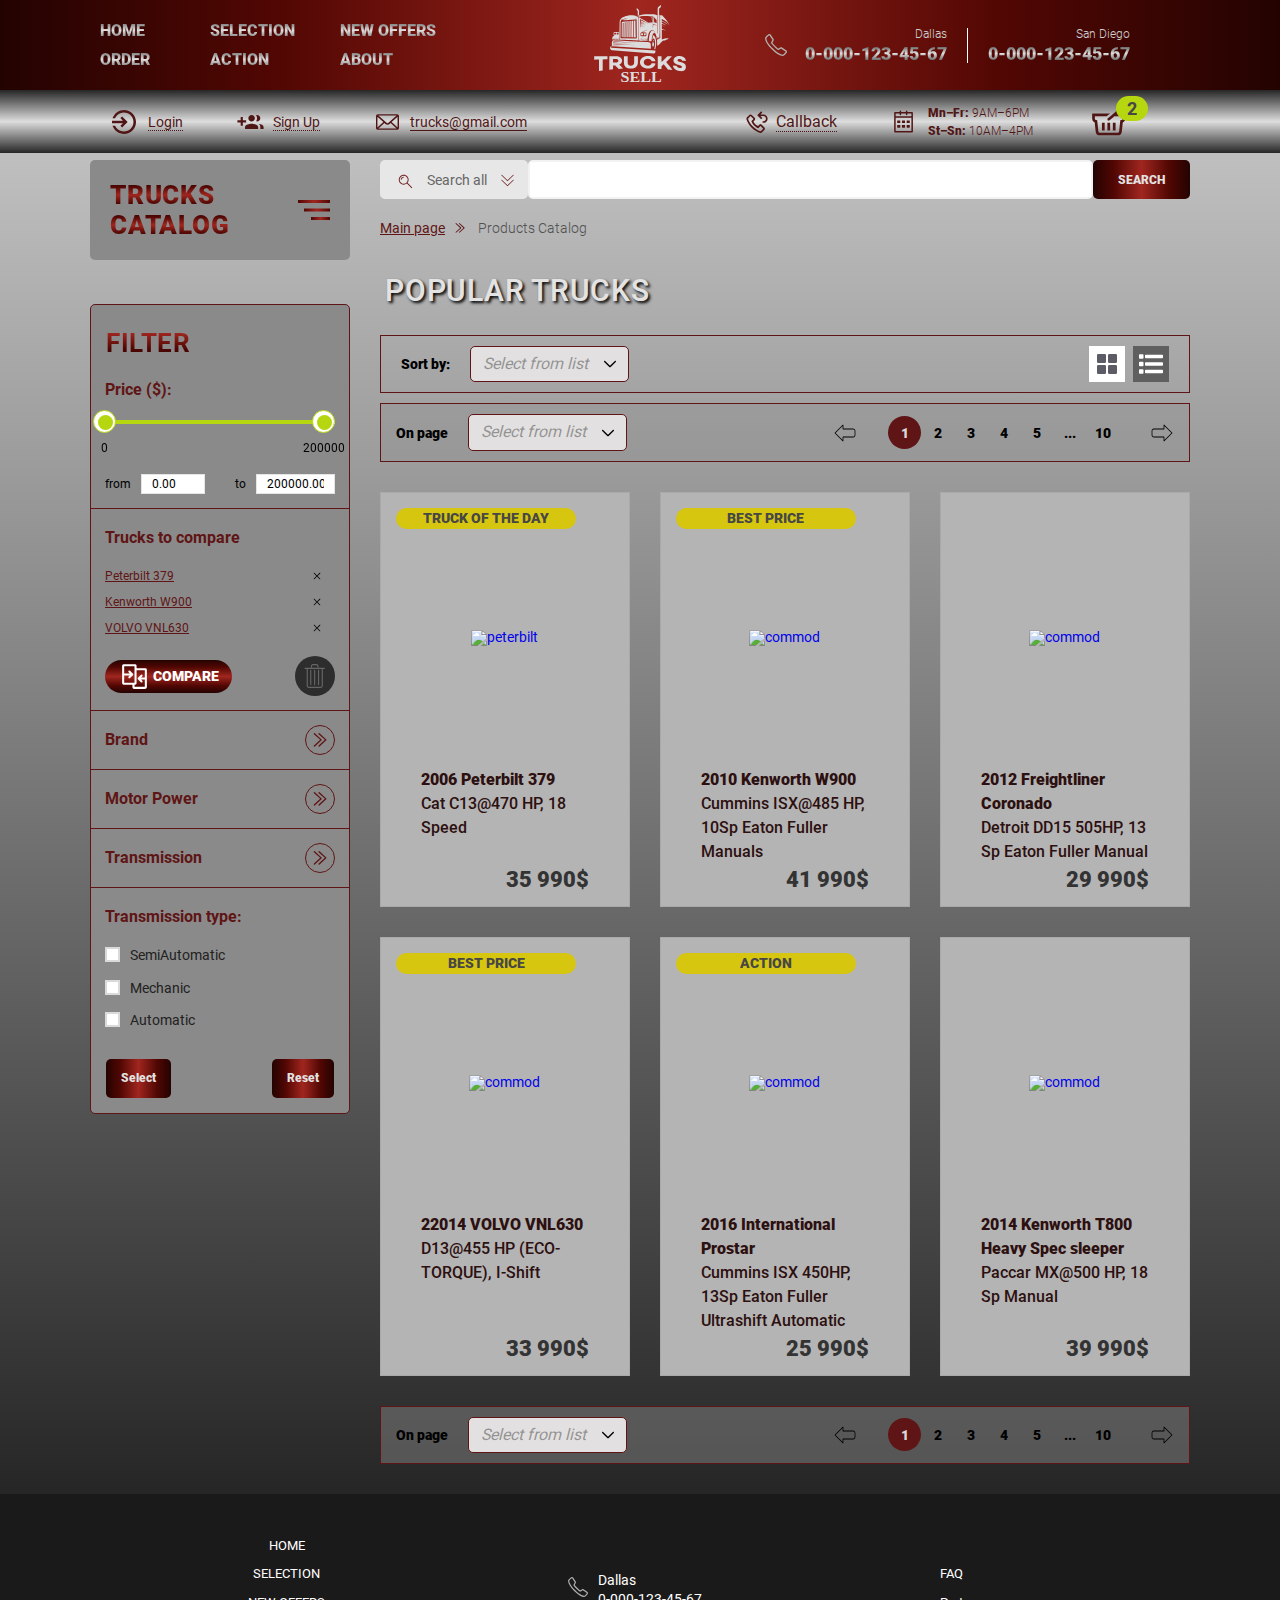
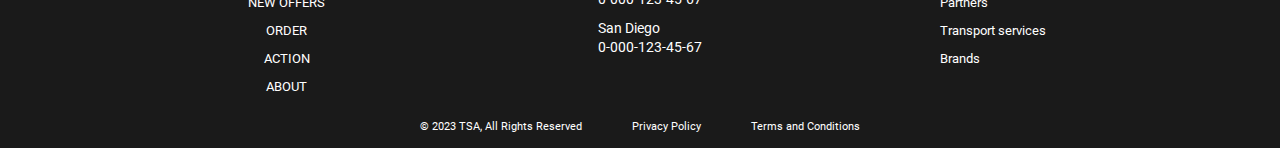
==== commit b084763c: "Add files via upload" ====
--- a/catalog.html
+++ b/catalog.html
@@ -4,9 +4,9 @@
 	<meta charset="UTF-8">
 	<meta http-equiv="X-UA-Compatible" content="IE=edge">
 	<meta name="viewport" content="width=device-width, initial-scale=1.0">
-	<link rel="stylesheet" href="https://cdn.jsdelivr.net/npm/swiper@10/swiper-bundle.min.css"/>
-	<link rel="stylesheet" href="css/style.min.css">
-	<title>Internet shop templates-catalog</title>
+	<link rel="stylesheet" href="https://cdn.jsdelivr.net/npm/swiper@10/swiper-bundle.min.css?_v=20240322120532"/>
+	<link rel="stylesheet" href="css/style.min.css?_v=20240322120532">
+	<title>Truck shop catalog</title>
 </head>
 	<body>
 		<div class="wrapper">
@@ -31,7 +31,7 @@
 				</div>
 			</div>
 			<div class="top-header__column top-header__column_logo">
-				<a href="index.html" class="top-header__logo ibg"><img src="../img/logo-t.svg" alt=""></a>
+				<a href="index.html" class="top-header__logo ibg"><img src="img/logo-t.svg" alt=""></a>
 			</div>
 			<div class="top-header__column top-header__column-forcart">
 				<div class="top-header__contacts contacts-header">
@@ -43,7 +43,7 @@
 					</div>
 					<div data-da=".menu__body,992,last" class="contacts-header__column contacts-header__column">
 						<div class="contacts-header__item contacts-header__item_second-phone">
-							<div class="contacts-header__label">Sun Diego</div>
+							<div class="contacts-header__label">San Diego</div>
 							<a href="tel:88001234567" class="contacts-header__phone">0-000-123-45-67</a>
 						</div>
 					</div>
@@ -124,7 +124,7 @@
 															<div class="item-product__label">Truck of the day</div>
 														</div>
 														<a href="" class="item-product__image">
-															<img src="img/trucks/pete-1.jpg" alt="peterbilt">
+															<picture><source srcset="img/trucks/pete-1.webp" type="image/webp"><img src="img/trucks/pete-1.jpg" alt="peterbilt"></picture>
 														</a>
 														<div class="item-product__body">
 															<a href="" class="item-product__title">2006 Peterbilt 379, with a Cat C13@470 HP, 18 Speed</a>
@@ -155,7 +155,7 @@
 															<div class="item-product__label">Best Price</div>
 														</div>
 														<a href="" class="item-product__image">
-															<img src="img/trucks/kenw-1.jpg" alt="commod">
+															<picture><source srcset="img/trucks/kenw-1.webp" type="image/webp"><img src="img/trucks/kenw-1.jpg" alt="commod"></picture>
 														</a>
 														<div class="item-product__body">
 															<a href="" class="item-product__title">2010 Kenworth W900’s, with Cummins ISX@485 HP, 10 Sp Eaton Fuller Manuals</a>
@@ -186,7 +186,7 @@
 															<!-- <div class="item-product__label">Product of the day</div> -->
 														</div>
 														<a href="" class="item-product__image">
-															<img src="img/trucks/fre-1.jpg" alt="commod">
+															<picture><source srcset="img/trucks/fre-1.webp" type="image/webp"><img src="img/trucks/fre-1.jpg" alt="commod"></picture>
 														</a>
 														<div class="item-product__body">
 															<a href="" class="item-product__title">2012 Freightliner Coronado Midroof, with a Detroit DD15 505 HP, 13 Sp Eaton Fuller Manual</a>
@@ -217,7 +217,7 @@
 															<div class="item-product__label">Best Price</div>
 														</div>
 														<a href="" class="item-product__image">
-															<img src="img/trucks/volvo-1.jpg" alt="commod">
+															<picture><source srcset="img/trucks/volvo-1.webp" type="image/webp"><img src="img/trucks/volvo-1.jpg" alt="commod"></picture>
 														</a>
 														<div class="item-product__body">
 															<a href="" class="item-product__title">2014 VOLVO VNL630, with a D13@455 HP (ECO-TORQUE), I-Shift</a>
@@ -248,7 +248,7 @@
 															<div class="item-product__label">Action</div>
 														</div>
 														<a href="" class="item-product__image">
-															<img src="img/trucks/inter-1.jpg" alt="commod">
+															<picture><source srcset="img/trucks/inter-1.webp" type="image/webp"><img src="img/trucks/inter-1.jpg" alt="commod"></picture>
 														</a>
 														<div class="item-product__body">
 															<a href="" class="item-product__title">Lorem ipsum dolor sit amet, consectetur adipisicing elit. </a>
@@ -279,7 +279,7 @@
 															<!-- <div class="item-product__label">Product of the day</div> -->
 														</div>
 														<a href="" class="item-product__image">
-															<img src="img/trucks/Mack-1.png" alt="commod">
+															<picture><source srcset="img/trucks/Mack-1.webp" type="image/webp"><img src="img/trucks/Mack-1.png" alt="commod"></picture>
 														</a>
 														<div class="item-product__body">
 															<a href="" class="item-product__title">2022, Mack Anthem, MP8-505A Engine, Eaton-Fuller 9-18 Speed Manual</a>
@@ -310,7 +310,7 @@
 															<!-- <div class="item-product__label">Product of the day</div> -->
 														</div>
 														<a href="" class="item-product__image">
-															<img src="img/trucks/ws-1.jpg" alt="commod">
+															<picture><source srcset="img/trucks/ws-1.webp" type="image/webp"><img src="img/trucks/ws-1.jpg" alt="commod"></picture>
 														</a>
 														<div class="item-product__body">
 															<a href="" class="item-product__title">2022 Western Star 57X, Detroit® DD15® 425-505 HP, Eaton Fuller Manual 18-speed</a>
@@ -702,7 +702,7 @@
 											<div class="item-product__label">Truck of the day</div>
 										</div>
 										<a href="truck.html" class="item-product__image">
-											<img src="img/trucks/pete-1.jpg" alt="peterbilt">
+											<picture><source srcset="img/trucks/pete-1.webp" type="image/webp"><img src="img/trucks/pete-1.jpg" alt="peterbilt"></picture>
 										</a>
 										<div class="item-product__body">
 											<a href="truck.html" class="item-product__title">
@@ -753,7 +753,7 @@
 											<div class="item-product__label">Best Price</div>
 										</div>
 										<a href="truck-2.html" class="item-product__image">
-											<img src="img/trucks/kenw-1.jpg" alt="commod">
+											<picture><source srcset="img/trucks/kenw-1.webp" type="image/webp"><img src="img/trucks/kenw-1.jpg" alt="commod"></picture>
 										</a>
 										<div class="item-product__body">
 											<a href="" class="item-product__title">
@@ -803,7 +803,7 @@
 											<!-- <div class="item-product__label">Best Price</div> -->
 										</div>
 										<a href="truck-3.html" class="item-product__image">
-											<img src="img/trucks/fre-1.jpg" alt="commod">
+											<picture><source srcset="img/trucks/fre-1.webp" type="image/webp"><img src="img/trucks/fre-1.jpg" alt="commod"></picture>
 										</a>
 										<div class="item-product__body">
 											<a href="" class="item-product__title">
@@ -853,7 +853,7 @@
 											<div class="item-product__label">Best Price</div>
 										</div>
 										<a href="truck-4.html" class="item-product__image">
-											<img src="img/trucks/volvo-1.jpg" alt="commod">
+											<picture><source srcset="img/trucks/volvo-1.webp" type="image/webp"><img src="img/trucks/volvo-1.jpg" alt="commod"></picture>
 										</a>
 										<div class="item-product__body">
 											<a href="" class="item-product__title">
@@ -903,7 +903,7 @@
 											<div class="item-product__label">Action</div>
 										</div>
 										<a href="truck-5.html" class="item-product__image">
-											<img src="img/trucks/inter-1.jpg" alt="commod">
+											<picture><source srcset="img/trucks/inter-1.webp" type="image/webp"><img src="img/trucks/inter-1.jpg" alt="commod"></picture>
 										</a>
 										<div class="item-product__body">
 											<a href="truck-5.html" class="item-product__title">
@@ -953,7 +953,7 @@
 											<!-- <div class="item-product__label">Action</div> -->
 										</div>
 										<a href="truck-6.html" class="item-product__image">
-											<img src="img/trucks/kenw-t800-1.jpg" alt="commod">
+											<picture><source srcset="img/trucks/kenw-t800-1.webp" type="image/webp"><img src="img/trucks/kenw-t800-1.jpg" alt="commod"></picture>
 										</a>
 										<div class="item-product__body">
 											<a href="truck-6.html" class="item-product__title">
@@ -1072,7 +1072,7 @@
 						<a href="tel:84991234567" class="item__phone">0-000-123-45-67</a>
 					</div>
 					<div class="contacts__item item_second-phone">
-						<div class="item__label">Sun Diego</div>
+						<div class="item__label">San Diego</div>
 						<a href="tel:84991234567" class="item__phone">0-000-123-45-67</a>
 					</div>
 				</div>
@@ -1103,6 +1103,6 @@
 		</div>
 	</div>
 </footer>
-		<script src="js/app.min.js"></script>
+		<script src="js/app.min.js?_v=20240322120532"></script>
 	</body>
 </html>
--- a/css/style.min.css
+++ b/css/style.min.css
@@ -1,3433 +1 @@
-@import url("https://fonts.googleapis.com/css?family=Roboto:300,regular,500,700,900&display=swap");
-/*nullstyle*/
-* {
-  padding: 0;
-  margin: 0;
-  border: 0;
-}
-
-*,
-*:before,
-*:after {
-  -moz-box-sizing: border-box;
-  -webkit-box-sizing: border-box;
-  box-sizing: border-box;
-}
-
-:focus,
-:active {
-  outline: none;
-}
-
-a:focus,
-a:active {
-  outline: none;
-}
-
-* {
-  -webkit-tap-highlight-color: rgba(0, 0, 0, 0);
-}
-
-nav,
-footer,
-header,
-aside,
-section {
-  display: block;
-}
-
-html,
-body {
-  height: 100%;
-  min-width: 320;
-}
-
-body {
-  font-size: 100%;
-  line-height: 1;
-  font-size: 14px;
-  font-family: "Roboto", sans-serif;
-  -ms-text-size-adjust: 100%;
-  -moz-text-size-adjust: 100%;
-  -webkit-text-size-adjust: 100%;
-}
-
-input,
-button,
-textarea {
-  font-family: "Roboto", sans-serif;
-}
-
-input::-ms-clear {
-  display: none;
-}
-
-button {
-  cursor: pointer;
-}
-
-button::-moz-focus-inner {
-  padding: 0;
-  border: 0;
-}
-
-a,
-a:visited {
-  text-decoration: none;
-}
-
-a:hover {
-  text-decoration: none;
-}
-
-ul li {
-  list-style: none;
-}
-
-img {
-  vertical-align: top;
-}
-
-h1,
-h2,
-h3,
-h4,
-h5,
-h6 {
-  font-size: inherit;
-  font-weight: inherit;
-}
-
-/*--------------------*/
-.header {
-  position: fixed;
-  top: 0;
-  left: 0;
-  width: 100%;
-  z-index: 50;
-}
-
-.top-header {
-  background: linear-gradient(to right, #230301 0, #520703 22%, #a0261f 50%, #520703 78%, #230301 100%);
-}
-.top-header__content {
-  display: flex;
-  align-items: center;
-  height: 90px;
-}
-@media (max-width: 479.98px) {
-  .top-header__menu {
-    margin: 0px 0px 0px 10px;
-  }
-}
-.top-header__logo {
-  position: relative;
-  z-index: 5;
-  display: inline-block;
-  padding: 0px 72% 60% 0px;
-}
-.top-header__column {
-  flex: 0 1 50%;
-}
-.top-header__column_logo {
-  flex: 0 0 130px;
-  text-align: center;
-}
-.top-header__column-forcart {
-  text-align: end;
-}
-@media (max-width: 479.98px) {
-  .top-header__column-forcart {
-    margin: 0px 10px 0px 0px;
-  }
-}
-.top-header__contacts {
-  position: relative;
-  z-index: 5;
-}
-
-.contacts-header {
-  display: flex;
-  justify-content: center;
-}
-@media (max-width: 992px) {
-  .contacts-header {
-    justify-content: flex-end;
-  }
-}
-.contacts-header__column {
-  padding: 0px 20px;
-  border-left: 1px solid #ffffff;
-}
-.contacts-header__column:first-child {
-  border: 0;
-}
-@media (max-width: 992px) {
-  .contacts-header__column {
-    border: 0;
-    padding: 10px 0px;
-    margin-left: -35px;
-    display: flex;
-    justify-content: center;
-  }
-}
-.contacts-header__item_icon {
-  background: url("../img/icons/header/phone-w.svg") left/22px 22px no-repeat;
-  padding: 0px 0px 0px 40px;
-}
-@media (max-width: 650px) {
-  .contacts-header__item_icon {
-    padding: 0px 0px 0px 35px;
-  }
-}
-@media (max-width: 991.98px) {
-  .contacts-header__item_second-phone {
-    padding-left: 35px;
-  }
-}
-.contacts-header__label {
-  font-size: 12px;
-  font-weight: 300;
-  color: #cfcfcf;
-  margin: 0px 0px 5px 0px;
-}
-.contacts-header__phone {
-  background: linear-gradient(#262626, #dedddd, #262626);
-  background-clip: text;
-  -webkit-background-clip: text;
-  color: transparent;
-  font-size: 18px;
-  font-weight: 900;
-  white-space: nowrap;
-  transition: all 0.3s ease 0s;
-}
-@media (min-width: 992px) {
-  .contacts-header__phone:hover {
-    background: linear-gradient(90deg, #262626, #dedddd, #262626);
-    background-clip: text;
-    -webkit-background-clip: text;
-  }
-}
-
-.menu__list {
-  display: grid;
-  grid-template-columns: minmax(auto, 110px) minmax(auto, 130px) minmax(auto, 180px);
-}
-.menu__list li {
-  margin: 1px 0;
-}
-.menu__link {
-  font-family: "Roboto", sans-serif;
-  display: inline-flex;
-  align-items: center;
-  justify-content: center;
-  padding: 5px 10px;
-  min-height: 27px;
-  text-transform: uppercase;
-  background: linear-gradient(#262626, #dedddd, #262626);
-  background-clip: text;
-  -webkit-background-clip: text;
-  color: transparent;
-  font-weight: 900;
-  font-size: 16px;
-  transition: all 0.3s ease 0s;
-}
-@media (min-width: 992px) {
-  .menu__link:hover {
-    background: linear-gradient(90deg, #262626, #dedddd, #262626);
-    background-clip: text;
-    -webkit-background-clip: text;
-    color: transparent;
-    font-size: 17px;
-  }
-}
-
-.bottom-header {
-  background: linear-gradient(180deg, #262626, #dedddd, #262626);
-}
-@media (max-width: 640px) {
-  .bottom-header {
-    display: none;
-  }
-}
-.bottom-header__row {
-  height: 63px;
-  display: flex;
-  align-items: center;
-  justify-content: space-between;
-  padding: 0px 22px;
-}
-@media (max-width: 1192px) {
-  .bottom-header__row {
-    padding: 0 10px;
-  }
-}
-@media (max-width: 992px) {
-  .bottom-header__row {
-    padding: 0;
-  }
-}
-.bottom-header__column {
-  flex: 0 1 calc(50% - 65px);
-}
-.actions-header {
-  display: flex;
-  flex-wrap: wrap;
-  align-items: center;
-}
-@media (max-width: 640px) {
-  .actions-header {
-    flex-direction: column;
-    margin: 10px 0px 0px 0px;
-  }
-}
-.actions-header li {
-  margin: 0px 54px 0px 0px;
-}
-.actions-header li:last-child {
-  margin: 0px 0px 0px 0px;
-}
-@media (max-width: 1180px) {
-  .actions-header li {
-    margin: 0px 2.54237vw 0px 0px;
-  }
-}
-.actions-header__item {
-  padding: 0px 0px 0px 36px;
-  display: inline-block;
-  line-height: 24px;
-  transition: all 0.3s ease 0s;
-  -webkit-transition: all 0.3s ease 0s;
-  -moz-transition: all 0.3s ease 0s;
-  -ms-transition: all 0.3s ease 0s;
-  -o-transition: all 0.3s ease 0s;
-  color: #f7f7f7;
-}
-@media (min-width: 640px) {
-  .actions-header__item {
-    color: #501616;
-  }
-}
-.actions-header__item span {
-  border-bottom: 1px dotted;
-}
-.actions-header__item_login {
-  background: url("../img/icons/header/login-r.svg") left no-repeat;
-}
-.actions-header__item_reg {
-  background: url("../img/icons/header/sign-up-r.svg") left/27px 27px no-repeat;
-}
-.actions-header__item_email {
-  background: url("../img/icons/header/mail-r.svg") left/27px 27px no-repeat;
-}
-.actions-header__item_email span {
-  border-bottom: 1px solid;
-}
-@media (max-width: 992px) {
-  .actions-header__item {
-    padding: 0;
-    background: none;
-  }
-}
-@media (min-width: 640px) {
-  .actions-header__item:hover {
-    font-size: 15px;
-    color: rgb(187, 33, 33);
-  }
-}
-
-.info-header {
-  display: flex;
-  justify-content: center;
-  align-items: center;
-}
-.info-header__column {
-  padding: 0px 54px 0px 0px;
-}
-.info-header__column:last-child {
-  padding: 0px 0px 0px 0px;
-}
-@media (max-width: 1180px) {
-  .info-header__column {
-    padding: 0px 2.54237vw 0px 0px;
-  }
-}
-.info-header__callback {
-  background: url("../img/icons/header/callback.svg") left/27px 27px no-repeat;
-  display: inline-block;
-  color: #f7f7f7;
-  line-height: 24px;
-  padding: 0px 0px 0px 32px;
-  white-space: nowrap;
-}
-.info-header__callback span {
-  transition: all 0.3s ease 0s;
-  border-bottom: 1px dotted;
-  font-size: 16px;
-}
-@media (min-width: 640px) {
-  .info-header__callback {
-    background: url("../img/icons/header/callback-r.svg") left/27px 27px no-repeat;
-    color: #501616;
-  }
-  .info-header__callback span:hover {
-    font-size: 17px;
-    color: rgb(187, 33, 33);
-  }
-}
-@media (max-width: 640px) {
-  .info-header__callback {
-    margin: 5px 0px 15px -32px;
-  }
-}
-.info-header__schedule {
-  background: url("../img/icons/header/schedule-r.svg") left/25px 25px no-repeat;
-  padding: 0px 0px 0px 37px;
-  font-size: 12px;
-  font-weight: 300;
-  line-height: 18px;
-  color: #f7f7f7;
-}
-@media (min-width: 992px) {
-  .info-header__schedule {
-    color: #501616;
-  }
-}
-.info-header__schedule span {
-  font-weight: 900;
-}
-@media (max-width: 992px) {
-  .info-header__schedule {
-    display: none;
-  }
-}
-.info-header__cart {
-  width: 43px;
-  height: 43px;
-  display: inline-block;
-  background: url("../img/icons/header/basket-r.svg") 0 0/100% no-repeat;
-  position: relative;
-  transition: all 0.3s ease 0s;
-  -webkit-transition: all 0.3s ease 0s;
-  -moz-transition: all 0.3s ease 0s;
-  -ms-transition: all 0.3s ease 0s;
-  -o-transition: all 0.3s ease 0s;
-}
-@media (max-width: 640px) {
-  .info-header__cart {
-    background: url("../img/icons/header/basket.svg") 0 0/100% no-repeat;
-    right: 10px;
-  }
-}
-@media (min-width: 640px) {
-  .info-header__cart:hover {
-    background: url("../img/icons/header/basket-r.svg") 0 0/110% no-repeat;
-  }
-}
-.info-header__cart span {
-  position: absolute;
-  margin: 0px 7px 0px 0px;
-  padding: 0px 11px;
-  line-height: 25px;
-  background-color: #b6d70f;
-  border-radius: 20px;
-  top: -3px;
-  right: -25px;
-  font-size: 18px;
-  font-weight: 700;
-  color: #474746;
-}
-
-@media (max-width: 992px) {
-  .menu__icon {
-    z-index: 5;
-    display: block;
-    position: relative;
-    width: 30px;
-    height: 18px;
-    cursor: pointer;
-  }
-  .menu__icon span, .menu__icon::before, .menu__icon::after {
-    left: 0;
-    position: absolute;
-    height: 10%;
-    width: 100%;
-    transition: all 0.3s ease 0s;
-    background-color: #fff;
-  }
-  .menu__icon::before, .menu__icon::after {
-    content: "";
-  }
-  .menu__icon::before {
-    top: 0;
-  }
-  .menu__icon::after {
-    bottom: 0;
-  }
-  .menu__icon span {
-    top: 50%;
-    transform: scale(1) translate(0px, -50%);
-  }
-  .menu__icon._active span {
-    transform: scale(0) translate(0px, -50%);
-  }
-  .menu__icon._active::before {
-    top: 50%;
-    transform: rotate(-45deg) translate(0px, -50%);
-  }
-  .menu__icon._active::after {
-    bottom: 50%;
-    transform: rotate(45deg) translate(0px, 50%);
-  }
-  .menu__body {
-    position: fixed;
-    text-align: center;
-    top: 0;
-    left: 0;
-    width: 100%;
-    height: 100%;
-    background-color: #9c9ca0;
-    background: linear-gradient(to right, #230301 0, #520703 22%, #a0261f 50%, #520703 78%, #230301 100%);
-    padding: 130px 30px 30px 30px;
-    transition: all 0.3s ease 0s;
-    -webkit-transition: all 0.3s ease 0s;
-    -moz-transition: all 0.3s ease 0s;
-    -ms-transition: all 0.3s ease 0s;
-    -o-transition: all 0.3s ease 0s;
-    overflow: auto;
-    z-index: 1;
-    opacity: 0;
-    visibility: hidden;
-  }
-  .menu__body._active {
-    opacity: 1;
-    visibility: visible;
-  }
-  .menu__body._active:before {
-    content: "";
-    position: fixed;
-    width: 100%;
-    top: 0;
-    left: 0;
-    height: 105px;
-    background: linear-gradient(to right, #230301 0, #520703 22%, #a0261f 50%, #520703 78%, #230301 100%);
-    background-color: #363a4c;
-    z-index: 2;
-  }
-  .menu__list {
-    display: block;
-  }
-  .menu__list > li {
-    margin: 0px 0px 15px 0px;
-  }
-  .menu__list > li:last-child {
-    padding: 5px 10px 20px 10px;
-    border-bottom: 2px solid rgb(108, 108, 108);
-  }
-  .menu__link {
-    font-size: 18px;
-  }
-}
-/* ------Swiper-------- */
-.swiper-wrapper {
-  align-items: center;
-}
-@media (max-width: 370px) {
-  .swiper-horizontal > .swiper-pagination-bullets .swiper-pagination-bullet,
-  .swiper .swiper-pagination-horizontal.swiper-pagination-bullets .swiper-pagination-bullet {
-    margin: 0 var(--swiper-pagination-bullet-horizontal-gap, 1px);
-  }
-}
-.swiper-pagination {
-  margin: -22px 0px 0px 0px;
-  display: flex;
-  justify-content: center;
-  position: relative;
-  z-index: 2;
-  counter-reset: item;
-}
-@media (max-width: 570px) {
-  .swiper-pagination {
-    margin: -12px 0px 0px 0px;
-  }
-}
-.swiper-pagination-bullets {
-  gap: 23px;
-}
-@media (max-width: 570px) {
-  .swiper-pagination-bullets {
-    gap: 5px;
-  }
-}
-@media (max-width: 360px) {
-  .swiper-pagination-bullets {
-    gap: 1px;
-  }
-}
-.swiper-pagination-bullet {
-  cursor: pointer;
-  width: 55px;
-  height: 55px;
-  border-radius: 50%;
-  border: 2px solid #7e0606;
-  overflow: hidden;
-  position: relative;
-  background-size: cover;
-  background-repeat: no-repeat;
-  background-position: center;
-  opacity: 1;
-}
-.swiper-pagination-bullet::after {
-  opacity: 0;
-  transition: all 0.3s ease 0s;
-  -webkit-transition: all 0.3s ease 0s;
-  -moz-transition: all 0.3s ease 0s;
-  -ms-transition: all 0.3s ease 0s;
-  -o-transition: all 0.3s ease 0s;
-  color: #7e0606;
-  font-size: 16px;
-  font-weight: 900;
-  background-color: #777777;
-  position: absolute;
-  width: 100%;
-  height: 100%;
-  top: 0;
-  left: 0;
-  display: flex;
-  justify-content: center;
-  align-items: center;
-  counter-increment: item;
-  content: counter(item);
-}
-.swiper-pagination-bullet-active::after {
-  opacity: 1;
-}
-@media (max-width: 570px) {
-  .swiper-pagination-bullet {
-    width: 40px;
-    height: 40px;
-  }
-}
-@media (min-width: 992px) {
-  .swiper-pagination-bullet:hover {
-    border: 2px solid #b6d70f;
-  }
-}
-
-.mainslider {
-  margin: 0px 0px 65px 0px;
-}
-.mainslider__content {
-  position: relative;
-  z-index: 2;
-}
-.mainslider__image {
-  position: absolute;
-  width: 100%;
-  height: 100%;
-  top: 0;
-  left: 0;
-}
-.mainslider__image::before {
-  content: "";
-  position: absolute;
-  display: block;
-  top: 0;
-  left: 0;
-  width: 100%;
-  height: 100%;
-  background-color: rgba(0, 0, 0, 0.3490196078);
-  z-index: 1;
-}
-
-.content-mainslider {
-  padding: 20px 35px 60px 35px;
-}
-.content-mainslider__title {
-  font-size: 48px;
-  font-weight: 900;
-  text-transform: uppercase;
-  line-height: 43px;
-  margin: 0px 0px 53px 0px;
-}
-.content-mainslider__title span {
-  display: block;
-  color: #dcdcdc;
-  text-shadow: 5px 3px 3px rgb(0, 0, 0);
-}
-.content-mainslider__footer {
-  padding: 15px 0px 0px 0px;
-  text-align: center;
-}
-.content-mainslider__price {
-  margin: 0px 0px 24px 0px;
-  color: #dcdcdc;
-  font-size: 36px;
-  font-weight: 900;
-  line-height: 24px;
-}
-.content-mainslider__price:last-child {
-  margin: 0px 0px 0px 0px;
-}
-@media (max-width: 479.98px) {
-  .content-mainslider__price {
-    font-size: 30px;
-  }
-}
-.content-mainslider__button {
-  height: 33px;
-  border: 3px solid #fff;
-  display: inline-flex;
-  justify-content: center;
-  align-items: center;
-  border-radius: 15px;
-  padding: 0px 20px;
-}
-.content-mainslider__button span {
-  font-size: 14px;
-  font-weight: 900;
-  color: #fff;
-  text-transform: uppercase;
-  padding: 0px 30px 0px 0px;
-  background: url(../img/icons/slider-01.svg) right no-repeat;
-}
-@media (min-width: 992px) {
-  .content-mainslider__button:hover {
-    border: 3px solid #b6d70f;
-  }
-  .content-mainslider__button:hover span {
-    color: #b6d70f;
-    background: url(../img/icons/slider-02.svg) right no-repeat;
-  }
-}
-
-.text-mainslider {
-  color: #dcdcdc;
-  font-size: 18px;
-  font-weight: 900;
-  line-height: 24px;
-  text-transform: uppercase;
-  text-shadow: 3px 2px 2px rgb(0, 0, 0);
-}
-.text-mainslider__text-1 {
-  color: #dcdcdc;
-  font-size: 22px;
-}
-.text-mainslider__text-2 {
-  color: #dcdcdc;
-  line-height: 1;
-  padding: 5px 0px;
-  display: inline-block;
-}
-.text-mainslider__text-3 {
-  color: #dcdcdc;
-}
-
-.products-slider__header {
-  display: flex;
-  align-items: center;
-  margin: 0px 0px 30px 0px;
-}
-@media (max-width: 479.98px) {
-  .products-slider__header {
-    flex-direction: column;
-  }
-}
-.products-slider__title {
-  flex: 1 1 auto;
-  color: #dcdcdc;
-  text-shadow: 2px 2px 3px rgb(0, 0, 0);
-  font-family: "Roboto";
-  font-size: 32px;
-  font-weight: 700;
-  text-transform: uppercase;
-  letter-spacing: 0.75px;
-}
-@media (max-width: 479.98px) {
-  .products-slider__title {
-    margin: 0px 0px 15px 0px;
-  }
-}
-.products-slider__control {
-  display: flex;
-  align-items: center;
-}
-.products-slider__arrow {
-  flex: 1 0 auto;
-  background: url(../img/icons/arrow-right.svg) 0 0/30px 30px no-repeat;
-  width: 30px;
-  height: 33px;
-  cursor: pointer;
-}
-@media (min-width: 991.98px) {
-  .products-slider__arrow:hover {
-    background: url(../img/icons/arrow-right-active.svg) 0 0/32px 32px no-repeat;
-  }
-}
-.products-slider__arrow_prev {
-  transform: rotateY(-180deg);
-}
-.products-slider__info {
-  font-size: 20px;
-  padding: 0px 20px;
-  color: #545454;
-  font-weight: 500;
-}
-.products-slider__info .swiper-pagination-current {
-  color: #333333;
-  font-size: 30px;
-  font-weight: 900;
-}
-.products-slider .swiper-button-lock {
-  display: block;
-}
-
-.brands-slider {
-  padding: 15px 0px;
-}
-@media (max-width: 479.98px) {
-  .brands-slider {
-    padding: 0px 0px;
-  }
-}
-.brands-slider__container {
-  position: relative;
-}
-.brands-slider__body {
-  background: linear-gradient(90deg, #4f4f4f, #919191, #4f4f4f);
-  border-radius: 5px;
-  padding: 0px 30px;
-}
-.brands-slider__slide {
-  padding: 0px 30px;
-  display: flex;
-  align-items: center;
-  justify-content: center;
-}
-.brands-slider__slide img {
-  cursor: pointer;
-  max-width: 50%;
-}
-@media (min-width: 991.98px) {
-  .brands-slider__slide img {
-    max-width: 70%;
-  }
-  .brands-slider__slide img:hover {
-    transition: all 0.3s ease 0s;
-    filter: grayscale(1);
-    -webkit-filter: grayscale(1);
-    -moz-filter: grayscale(1);
-    -o-filter: grayscale(1);
-  }
-}
-.brands-slider__arrow {
-  position: absolute;
-  top: 50%;
-  margin: -15px 0px 0px 0px;
-  z-index: 5;
-  background: url(../img/icons/arrow-right.svg) 0 0 no-repeat;
-  width: 30px;
-  height: 33px;
-  cursor: pointer;
-}
-@media (min-width: 991.98px) {
-  .brands-slider__arrow:hover {
-    background: url(../img/icons/arrow-right-active.svg) 0 0 no-repeat;
-  }
-}
-.brands-slider__arrow_prev {
-  left: 0;
-  transform: rotate(180deg);
-}
-.brands-slider__arrow_next {
-  right: 0;
-}
-
-.ibg {
-  background-position: center;
-  background-size: cover;
-  overflow: hidden;
-  background-repeat: no-repeat;
-}
-
-.ibg img {
-  width: 100%;
-  height: 100%;
-  position: absolute;
-  top: 0;
-  left: 0;
-  opacity: 0;
-  visibility: hidden;
-}
-
-.itc-select {
-  position: relative;
-  min-width: 100%;
-}
-
-.show .itc-select {
-  min-width: 0;
-}
-.show .itc-select__toggle {
-  color: rgba(94, 94, 94, 0.6);
-  background-color: #e2e0e0;
-}
-
-.itc-select__toggle {
-  display: flex;
-  justify-content: space-between;
-  align-items: center;
-  width: 100%;
-  padding: 0.375rem 0.75rem;
-  font-size: 1rem;
-  font-style: italic;
-  line-height: 1.4;
-  color: rgba(94, 94, 94, 0.6);
-  background-color: #e2e0e0;
-  border: 1px solid #5f1515;
-  border-radius: 0.3125rem;
-  cursor: pointer;
-  user-select: none;
-}
-
-.itc-select__toggle::after {
-  flex-shrink: 0;
-  width: 0.75rem;
-  height: 0.75rem;
-  margin-left: 1rem;
-  background: url("../img/icons/select-down.svg") 0 0/30px 30px no-repeat;
-  background-size: cover;
-  content: "";
-}
-
-.itc-select__toggle:focus {
-  outline: none;
-}
-
-.itc-select_show .itc-select__toggle::after {
-  transform: rotate(180deg);
-}
-
-.itc-select__dropdown {
-  position: absolute;
-  bottom: 2.5rem;
-  right: 0;
-  left: 0;
-  z-index: 10;
-  display: none;
-  max-height: 10rem;
-  overflow-y: auto;
-  background-color: #fff;
-  border: 1px solid #ccc;
-  border-radius: 0.3125rem;
-}
-
-.itc-select_show .itc-select__dropdown {
-  display: block;
-}
-
-.itc-select_show .itc-select__backdrop {
-  display: block;
-}
-
-.itc-select__options {
-  margin: 0;
-  padding: 0;
-  list-style: none;
-}
-
-.itc-select__option {
-  padding: 0.375rem 0.75rem;
-}
-
-.itc-select__option_selected {
-  display: flex;
-  justify-content: space-between;
-  align-items: center;
-  background-color: #e1f5fe;
-}
-
-.itc-select__option_selected::after {
-  width: 0.75rem;
-  height: 0.75rem;
-  color: #0277bd;
-  background: url("../img/icons/check.svg") 0 0/30px 30px no-repeat;
-  background-size: cover;
-  content: "";
-}
-
-.itc-select__option:hover {
-  background-color: #f5f5f5;
-  cursor: pointer;
-  transition: 0.2s background-color ease-in-out;
-}
-
-.filter {
-  background-color: #8a8a8a;
-}
-@media (max-width: 479.98px) {
-  .filter {
-    margin: 10px 0px 0px 0px;
-  }
-}
-@media (min-width: 479.98px) {
-  .filter {
-    border: 1px solid #5f1515;
-    border-radius: 5px;
-  }
-}
-.filter__title {
-  position: relative;
-  display: flex;
-  padding: 25px 15px 5px 15px;
-  background: linear-gradient(#230301 0, #520703 22%, #a0261f 50%, #520703 78%, #230301 100%);
-  color: transparent;
-  background-clip: text;
-  -webkit-background-clip: text;
-  font-size: calc(
-			20px + 10 * ((100vw - 320px) / 1600)
-		);
-  font-weight: 700;
-  text-transform: uppercase;
-  letter-spacing: 0.6px;
-  transition: all 0.3s ease 0s;
-  -webkit-transition: all 0.3s ease 0s;
-  -moz-transition: all 0.3s ease 0s;
-  -ms-transition: all 0.3s ease 0s;
-  -o-transition: all 0.3s ease 0s;
-}
-@media (max-width: 991.98px) {
-  .filter__title {
-    padding: 15px 15px 15px 15px;
-  }
-  .filter__title::after {
-    content: "";
-    position: absolute;
-    top: 50%;
-    right: 20px;
-    transition: all 0.3s ease 0s;
-    -webkit-transition: all 0.3s ease 0s;
-    -moz-transition: all 0.3s ease 0s;
-    -ms-transition: all 0.3s ease 0s;
-    -o-transition: all 0.3s ease 0s;
-    transform: translate3d(0px, -50%, 0);
-    -webkit-transform: translate3d(0px, -50%, 0);
-    -ms-transform: translate3d(0px, -50%, 0);
-    -o-transform: translate3d(0px, -50%, 0);
-    width: 20px;
-    height: 20px;
-    background: url("../img/icons/double-arrow-right.svg") 0 0/20px 20px no-repeat;
-  }
-  .filter__title._active::after {
-    transform: translate(0px, -50%) rotate(90deg);
-  }
-}
-@media (max-width: 991.98px) {
-  .filter__content {
-    display: none;
-  }
-}
-@media (min-width: 991.98px) {
-  .filter__content {
-    display: block !important;
-  }
-}
-.filter__footer {
-  display: flex;
-  padding: 15px;
-  justify-content: space-between;
-}
-
-.section-filter {
-  padding: 14px;
-  border-bottom: 1px solid #5f1515;
-}
-.section-filter:last-child {
-  border: 0;
-}
-.section-filter__title {
-  color: #5f1515;
-  font-size: 16px;
-  font-weight: 700;
-  line-height: 22px;
-  min-height: 30px;
-  display: flex;
-  align-items: center;
-  justify-content: space-between;
-}
-.section-filter__title._spoiler {
-  cursor: pointer;
-}
-.section-filter__title._spoiler::after {
-  content: "";
-  border-radius: 50%;
-  flex: 0 0 30px;
-  width: 30px;
-  height: 30px;
-  border: 1px solid #5f1515;
-  background: url("../img/icons/spoiler-arrow.svg") center no-repeat;
-}
-.section-filter__title._spoiler:hover::after {
-  border: 2px solid #5f1515;
-}
-.section-filter__title._spoiler._active {
-  color: #a01010;
-}
-.section-filter__title._spoiler._active::after {
-  content: "";
-  border: 2px solid #5f1515;
-  background: url("../img/icons/spoiler-arrow-down.svg") center no-repeat;
-}
-.section-filter__title._spoiler + .section-filter__body-spoiler {
-  display: none;
-}
-.section-filter__body, .section-filter__body-spoiler {
-  padding: 15px 0px 0px 0px;
-}
-.section-filter__checkbox {
-  display: block;
-  margin: 0px 0px 15px 0px;
-}
-.section-filter__checkbox:last-child {
-  margin: 0px 0px 0px 0px;
-}
-.section-filter__checkbox .checkbox {
-  position: relative;
-}
-.section-filter__checkbox .checkbox__input {
-  position: absolute;
-  width: 0;
-  height: 0;
-  opacity: 0;
-  visibility: hidden;
-}
-.section-filter__checkbox .checkbox__input:checked + .checkbox__text ::before {
-  border: 2px solid #b6d70f;
-}
-.section-filter__checkbox .checkbox__input:checked + .checkbox__text ::after {
-  content: "";
-  position: absolute;
-  left: 2.9px;
-  top: 2.9px;
-  width: 9px;
-  height: 9px;
-  background-color: #b6d70f;
-}
-.section-filter__checkbox .checkbox__text {
-  display: inline-flex;
-  align-items: center;
-  position: relative;
-  font-size: 14px;
-  color: #212121;
-  line-height: 1.25;
-  cursor: pointer;
-}
-.section-filter__checkbox .checkbox__text span {
-  margin: 0px 0px 0px 25px;
-}
-.section-filter__checkbox .checkbox__text ::before {
-  content: "";
-  position: absolute;
-  align-self: flex-start;
-  margin: 0px 14px 0px 0px;
-  flex: 0 0 15px;
-  left: 0;
-  top: 0;
-  width: 15px;
-  height: 15px;
-  background: #fff;
-  border: 2px solid #dadada;
-}
-
-.price-filter__slider {
-  height: 4px;
-  background-color: #eaeaea;
-  margin: 0px 11px 50px 0px;
-  position: relative;
-}
-.price-filter__slider::before, .price-filter__slider::after {
-  content: "";
-  background-color: #eaeaea;
-  width: 11px;
-  height: 4px;
-  position: absolute;
-  top: 0;
-}
-.price-filter__slider::before {
-  left: -11px;
-}
-.price-filter__slider::after {
-  right: -11px;
-}
-.price-filter__slider .noUi-base,
-.price-filter__slider .noUi-connects {
-  position: relative;
-  height: 4px;
-}
-.price-filter__slider .noUi-connect {
-  background-color: #b6d70f;
-}
-.price-filter__slider .noUi-origin,
-.price-filter__slider .noUi-connect {
-  will-change: transform;
-  position: absolute;
-  z-index: 1;
-  top: 0;
-  right: 0;
-  width: 100%;
-  height: 100%;
-  transform-origin: 0 0;
-  transform-style: flat;
-}
-.price-filter__slider .noUi-handle {
-  width: 23px;
-  height: 23px;
-  position: absolute;
-  top: -10px;
-  right: -11px;
-  border: 1px solid #b6d70f;
-  background-color: #fff;
-  border-radius: 50%;
-  backface-visibility: hidden;
-  cursor: pointer;
-}
-.price-filter__slider .noUi-handle::after {
-  content: "";
-  width: 15px;
-  height: 15px;
-  position: absolute;
-  left: 3.5px;
-  top: 3.5px;
-  border-radius: 50%;
-  background-color: #b6d70f;
-}
-.price-filter__slider .noUi-tooltip {
-  position: absolute;
-  bottom: -22px;
-  left: 50%;
-  color: #000000;
-  font-size: 12px;
-  transform: translate3d(-50%, 0px, 0);
-  -webkit-transform: translate3d(-50%, 0px, 0);
-  -ms-transform: translate3d(-50%, 0px, 0);
-  -o-transform: translate3d(-50%, 0px, 0);
-  font-weight: 400;
-}
-.values-price-filter {
-  display: flex;
-  margin: 0px -15px;
-}
-.values-price-filter__column {
-  padding: 0px 15px;
-  flex: 0 1 50%;
-  display: flex;
-  align-items: center;
-}
-.values-price-filter__label {
-  color: #000000;
-  font-size: 12px;
-  font-weight: 400;
-}
-.values-price-filter__input {
-  flex: 1 1 auto;
-  padding: 0px 0px 0px 10px;
-}
-.values-price-filter__input .input {
-  font-size: 12px;
-  height: 20px;
-  border-radius: 0 !important;
-  border: 1px solid #e5e5e5;
-  width: 100%;
-  display: block;
-  padding: 0px 10px;
-}
-
-.compare-filter__items {
-  padding: 0px 13px 0px 0px;
-  margin: 0px 0px 20px 0px;
-}
-.compare-filter__item {
-  display: flex;
-  justify-content: space-between;
-  margin: 0px 0px 10px 0px;
-}
-.compare-filter__item:last-child {
-  margin: 0px 0px 0px 0px;
-}
-.compare-filter__link {
-  line-height: 16px;
-  color: #5f1515;
-  font-size: 12px;
-  font-weight: 400;
-  text-decoration: underline;
-}
-.compare-filter__remove {
-  flex: 0 0 10px;
-  background: url("../img/icons/remove.svg") 0 0 no-repeat;
-  width: 10px;
-  height: 10px;
-  margin: 3px 0px 0px 5px;
-}
-@media (min-width: 991.98px) {
-  .compare-filter__remove:hover {
-    background: url("../img/icons/remove-h.svg") 0 0 no-repeat;
-  }
-}
-.compare-filter__footer {
-  display: flex;
-  align-items: center;
-  justify-content: space-between;
-}
-.compare-filter__button {
-  display: flex;
-  justify-content: center;
-  align-items: center;
-  height: 33px;
-  background: linear-gradient(#230301 0, #520703 22%, #a0261f 50%, #520703 78%, #230301 100%);
-  padding: 0px 13px;
-  border-radius: 25px;
-  transition: all 0.3s ease 0s;
-  -webkit-transition: all 0.3s ease 0s;
-  -moz-transition: all 0.3s ease 0s;
-  -ms-transition: all 0.3s ease 0s;
-  -o-transition: all 0.3s ease 0s;
-}
-.compare-filter__button span {
-  background: url("..//img/icons/compare.svg") left no-repeat;
-  line-height: 33px;
-  display: inline-block;
-  padding: 0px 0px 0px 35px;
-  text-transform: uppercase;
-  color: #fff;
-  font-weight: 900;
-  font-size: 14px;
-}
-@media (min-width: 992px) {
-  .compare-filter__button:hover {
-    height: 36px;
-    background: linear-gradient(to right, #230301 0, #520703 22%, #a0261f 50%, #520703 78%, #230301 100%);
-  }
-}
-.compare-filter__clean {
-  width: 40px;
-  height: 40px;
-  background: #2d2d2d url("../img/icons/trash.svg") center no-repeat;
-  border-radius: 50%;
-}
-
-.catalog__title {
-  padding: 5px;
-  color: #e4e3e3;
-  text-shadow: 2px 2px 3px rgb(0, 0, 0);
-  font-size: 30px;
-  text-transform: uppercase;
-  letter-spacing: 0.75px;
-  line-height: 130%;
-  font-weight: 500;
-  margin: 0px 0px 20px 0px;
-}
-.catalog__actions {
-  margin: 0px 0px 0px 0px;
-}
-
-.actions-catalog {
-  border: 1px solid #5f1515;
-  margin: 0px 0px 10px 0px;
-  padding: 10px 20px;
-  align-items: center;
-}
-@media (min-width: 479.98px) {
-  .actions-catalog {
-    display: flex;
-  }
-}
-@media (max-width: 479.98px) {
-  .actions-catalog__order {
-    margin: 0px 0px 15px 0px;
-  }
-}
-@media (min-width: 479.98px) {
-  .order-catalog {
-    flex: 1 1 auto;
-    display: flex;
-    align-items: center;
-  }
-}
-.order-catalog__label {
-  margin: 0px 20px 0px 0px;
-  color: #000000;
-  font-size: 14px;
-  font-weight: 900;
-}
-@media (max-width: 479.98px) {
-  .order-catalog__label {
-    margin: 0px 0px 10px 0px;
-  }
-}
-.view-catalog {
-  display: flex;
-  justify-content: center;
-}
-.view-catalog__item {
-  cursor: pointer;
-  width: 36px;
-  height: 36px;
-  margin: 0px 0px 0px 8px;
-}
-.view-catalog__item_grid {
-  background: #fff url("../img/icons/grid.svg") center/24px no-repeat;
-}
-.view-catalog__item_list {
-  background: #5f5f5f url("../img/icons/list.svg") center/24px no-repeat;
-}
-@media (max-width: 479.98px) {
-  .view-catalog__item {
-    margin: 0px 10px 0px 0px;
-  }
-}
-
-.navi-catalog {
-  border: 1px solid #5f1515;
-  padding: 10px 15px;
-  margin: 0px 0px 30px 0px;
-  color: #cbcbcb;
-  background-color: rgba(146, 146, 146, 0.423);
-}
-@media (min-width: 767.98px) {
-  .navi-catalog {
-    display: flex;
-    align-items: center;
-    justify-content: space-between;
-  }
-}
-.navi-catalog_top {
-  margin: 0px 0px 30px 0px;
-}
-@media (min-width: 767.98px) {
-  .show-catalog {
-    display: flex;
-    align-items: center;
-  }
-}
-.show-catalog__label {
-  margin: 0px 20px 0px 0px;
-  color: #000000;
-  font-size: 14px;
-  font-weight: 900;
-}
-@media (max-width: 479.98px) {
-  .show-catalog__label {
-    margin: 0px 0px 10px 0px;
-  }
-}
-@media (max-width: 767.98px) {
-  .show-catalog__label {
-    margin: 0px 0px 10px 0px;
-  }
-}
-.pagging {
-  display: flex;
-  align-items: center;
-  justify-content: center;
-}
-@media (max-width: 767.98px) {
-  .pagging {
-    margin: 10px 0px 0px 0px;
-  }
-}
-.pagging__arrow {
-  width: 30px;
-  height: 24px;
-  cursor: pointer;
-  background: url("../img/icons/arrow-left.svg") 0 0 no-repeat;
-}
-@media (min-width: 991.98px) {
-  .pagging__arrow:hover {
-    background: url("../img/icons/arrow-left-active.svg") 0 0 no-repeat;
-  }
-}
-.pagging__arrow:last-child {
-  -moz-transform: rotate(-180deg);
-  -ms-transform: rotate(-180deg);
-  -webkit-transform: rotate(-180deg);
-  -o-transform: rotate(-180deg);
-  transform: rotate(-180deg);
-}
-.pagging__list {
-  margin: 0px 25px;
-  display: flex;
-}
-@media (max-width: 479.98px) {
-  .pagging__list {
-    margin: 0px 5px;
-  }
-}
-.pagging__item {
-  width: 33px;
-  height: 33px;
-  display: flex;
-  justify-content: center;
-  align-items: center;
-  border-radius: 50%;
-  color: #000000;
-  font-weight: 900;
-}
-.pagging__item._active {
-  color: #dadada;
-  background-color: #5f1515;
-}
-@media (max-width: 479.98px) {
-  .pagging__item {
-    width: 23px;
-    height: 23px;
-  }
-}
-
-.product__title {
-  margin: 0px 0px 18px 0px;
-  color: #333333;
-  font-size: 36px;
-  text-transform: uppercase;
-}
-@media (max-width: 479.98px) {
-  .product__title {
-    margin: 0px 0px 18px 10px;
-    font-size: 28px;
-  }
-}
-.product__title span {
-  display: block;
-  font-size: 25px;
-  color: #333333;
-}
-.product__content {
-  margin: 0px 0px 35px 0px;
-}
-@media (min-width: 700px) {
-  .product__content {
-    display: flex;
-  }
-}
-.product__images {
-  flex: 0 0 360px;
-  min-width: 0;
-}
-@media (max-width: 1152px) {
-  .product__images {
-    flex: 0 0 330px;
-  }
-}
-@media (max-width: 700px) {
-  .product__images {
-    margin: 0px 0px 30px 0px;
-  }
-}
-.product__body {
-  flex: 1 1 auto;
-}
-@media (min-width: 700px) {
-  .product__body {
-    padding: 0px 0px 0px 30px;
-  }
-}
-@media (max-width: 479.98px) {
-  .product__body {
-    padding: 0px 10px 0px 10px;
-  }
-}
-.product__info {
-  margin: 0px 0px 70px 0px;
-}
-@media (max-width: 767.98px) {
-  .product__info {
-    margin: 0px -10px 30px -10px;
-  }
-}
-.images-product__mainslider {
-  margin: 0px 0px 13px 0px;
-}
-.images-product__mainslide {
-  border: 1px solid #5f1515;
-  height: 308px;
-  display: flex;
-  justify-content: center;
-  align-items: center;
-  position: relative;
-}
-.images-product__sale {
-  position: absolute;
-  border-radius: 50%;
-  display: flex;
-  justify-content: center;
-  align-items: center;
-  color: #363636;
-  font-size: 16px;
-  top: 16px;
-  left: 20px;
-  width: 58px;
-  height: 58px;
-  background-color: #b6d70f;
-  font-weight: 500;
-}
-.images-product__image {
-  padding: 0px 55% 65% 0px;
-}
-@media (min-width: 700px) {
-  .images-product__image {
-    padding: 0px 95% 95% 0px;
-  }
-}
-.images-product__subslider {
-  margin: 0px -6px;
-}
-.images-product__subslide {
-  padding: 0px 6px;
-}
-.images-product__subslide.swiper-slide-thumb-active .images-product__subimage {
-  border: 1px solid #5f1515;
-}
-.images-product__subslide.swiper-slide-thumb-active .images-product__subimage::after {
-  opacity: 1;
-}
-.images-product__subimage {
-  transition: all 0.8s ease 0s;
-  -webkit-transition: all 0.8s ease 0s;
-  -moz-transition: all 0.8s ease 0s;
-  -ms-transition: all 0.8s ease 0s;
-  -o-transition: all 0.8s ease 0s;
-  padding: 0px 0px 82% 0px;
-  border: 1px solid #5f1515;
-}
-.images-product__subimage::after {
-  content: "";
-  transition: all 0.3s ease 0s;
-  -webkit-transition: all 0.3s ease 0s;
-  -moz-transition: all 0.3s ease 0s;
-  -ms-transition: all 0.3s ease 0s;
-  -o-transition: all 0.3s ease 0s;
-  opacity: 0;
-  position: absolute;
-  width: 100%;
-  height: 100%;
-  top: 0;
-  left: 0;
-  border: 2px solid #b6d70f;
-}
-
-.body-product__top {
-  border-bottom: 1px solid #5f1515;
-  display: flex;
-  justify-content: space-between;
-  align-items: center;
-  padding: 0px 0px 12px 0px;
-}
-.body-product__compare {
-  border-radius: 25px;
-  display: flex;
-  justify-content: center;
-  align-items: center;
-  min-height: 33px;
-  padding: 0px 15px;
-  text-transform: uppercase;
-  font-weight: 900;
-  color: #ededed;
-  background: linear-gradient(#230301 0, #520703 22%, #a0261f 50%, #520703 78%, #230301 100%);
-}
-.body-product__compare span {
-  background: url("../img/icons/compare.svg") left no-repeat;
-  padding: 0px 0px 0px 30px;
-  line-height: 21px;
-}
-@media (min-width: 992px) {
-  .body-product__compare:hover {
-    height: 36px;
-    background: linear-gradient(to right, #230301 0, #520703 22%, #a0261f 50%, #520703 78%, #230301 100%);
-  }
-}
-.body-product__stock {
-  height: 21px;
-  display: flex;
-  justify-content: center;
-  align-items: center;
-  background-color: #5f1515;
-  color: #ededed;
-  font-size: 14px;
-  font-weight: 300;
-  border-radius: 15px;
-  padding: 0px 10px;
-}
-.body-product__actions {
-  margin: 0px 0px 22px 0px;
-}
-.actions-product {
-  border-bottom: 1px solid #5f1515;
-  padding: 30px 0px;
-}
-.actions-product__row {
-  align-items: center;
-  display: flex;
-  justify-content: space-between;
-  margin: 0px -15px;
-  flex-wrap: wrap;
-}
-.actions-product__column {
-  padding: 0px 15px;
-}
-@media (max-width: 1152px) {
-  .actions-product__column:last-child {
-    flex: 1 1 100%;
-  }
-}
-.actions-product__price {
-  white-space: nowrap;
-  color: #333333;
-  font-size: 24px;
-  font-weight: 900;
-}
-.actions-product__price_old {
-  color: #626262;
-  font-size: 18px;
-  font-weight: 300;
-  text-decoration: line-through;
-  margin: 0px 0px 5px 0px;
-}
-.actions-product__cart {
-  white-space: nowrap;
-  padding: 0px 50px 0px 0px;
-  display: flex;
-  align-items: center;
-  position: relative;
-  height: 57px;
-}
-.actions-product__cart::after {
-  content: "";
-  background: url("../img/icons/basket.svg") center/30px 30px no-repeat;
-  position: absolute;
-  width: 57px;
-  height: 57px;
-  background-color: #a0261f;
-  border-radius: 50%;
-  right: 0;
-  top: 0;
-}
-.actions-product__cart span {
-  padding: 0px 15px;
-  height: 34px;
-  display: flex;
-  justify-content: center;
-  flex: 1 1 100%;
-  align-items: center;
-  text-transform: uppercase;
-  font-weight: 700;
-  font-size: 14px;
-  background: linear-gradient(to right, #230301 0, #520703 22%, #a0261f 50%, #520703 78%, #230301 100%);
-  color: #c8c7c7;
-}
-@media (min-width: 992px) {
-  .actions-product__cart span:hover {
-    height: 36px;
-    background: linear-gradient(#230301 0, #520703 22%, #a0261f 50%, #520703 78%, #230301 100%);
-  }
-}
-@media (max-width: 1152px) {
-  .actions-product__cart {
-    margin: 15px 0px 0px 0px;
-  }
-}
-
-.quantity {
-  width: 120px;
-  height: 33px;
-  display: flex;
-  align-items: center;
-}
-.quantity__button {
-  flex: 0 0 20px;
-  position: relative;
-  background: url("../img/icons/arrow-left.svg") 0 0/100% no-repeat;
-  transition: all 0.3s ease 0s;
-  -webkit-transition: all 0.3s ease 0s;
-  -moz-transition: all 0.3s ease 0s;
-  -ms-transition: all 0.3s ease 0s;
-  -o-transition: all 0.3s ease 0s;
-  width: 20px;
-  height: 17px;
-  cursor: pointer;
-}
-@media (min-width: 991.98px) {
-  .quantity__button:hover {
-    background: url("../img/icons/arrow-left-active.svg") 0 0/100% no-repeat;
-  }
-}
-.quantity__button_plus {
-  transform: rotateY(180deg);
-}
-.quantity__input {
-  flex: 1 1 auto;
-  padding: 0px 12px;
-  height: 33px;
-}
-.quantity__input input {
-  height: 100%;
-  width: 100%;
-  border: 2px solid #8e8e8e;
-  text-align: center;
-  color: #767676;
-  background-color: #e2e0e0;
-  font-size: 16px;
-}
-
-.include-product {
-  border-bottom: 1px solid #5f1515;
-}
-.include-product__title {
-  font-weight: 900;
-  color: #333333;
-  text-transform: uppercase;
-  font-size: 18px;
-  margin: 0px 0px 20px 0px;
-}
-.include-product__items {
-  display: inline-flex;
-}
-.include-product__item {
-  text-align: center;
-  flex: 0 1 33.333%;
-  margin: 0px 30px 13px 0px;
-}
-.include-product__item:last-child {
-  margin: 0px 0px 0px 0px;
-}
-.include-product__icon {
-  min-height: 40px;
-  display: flex;
-  justify-content: center;
-  align-items: center;
-  margin: 0px 0px 10px 0px;
-}
-.include-product__icon img {
-  width: 50px;
-}
-.include-product__text {
-  display: inline-block;
-  max-width: 100px;
-  color: #383838;
-  font-size: 14px;
-  font-weight: 400;
-  line-height: 14px;
-}
-
-.info-product__nav {
-  display: flex;
-  align-items: center;
-}
-.info-product__item {
-  height: 49px;
-  color: #5f1515;
-  display: flex;
-  justify-content: center;
-  align-items: center;
-  text-transform: uppercase;
-  font-weight: 900;
-  padding: 0px 30px;
-  cursor: pointer;
-}
-.info-product__item span {
-  border-bottom: 1px dashed;
-}
-.info-product__item._tab-active {
-  background-color: #5f1515;
-  color: #cbcbcb;
-}
-.info-product__item._tab-active span {
-  border-bottom: 1px dashed transparent;
-}
-@media (max-width: 767.98px) {
-  .info-product__item {
-    flex: 1 1 auto;
-    padding: 0px 15px;
-    font-size: 14px;
-  }
-}
-.info-product__body {
-  background-color: #cbcbcb;
-  padding: 35px 30px;
-}
-@media (max-width: 767.98px) {
-  .info-product__body {
-    padding: 25px 15px;
-  }
-}
-.info-product__block p {
-  color: #171717;
-  font-size: 14px;
-  font-weight: 300;
-  line-height: 22px;
-  margin: 0px 0px 20px 0px;
-}
-.info-product__block p:last-child {
-  margin: 0px 0px 0px 0px;
-}
-.info-product__table {
-  border-collapse: collapse;
-  width: 100%;
-}
-.info-product__table tr {
-  border-bottom: 1px solid #5f1515;
-}
-.info-product__table td {
-  padding: 15px 0px;
-  width: 50%;
-  color: #171717;
-}
-.info-product__label {
-  font-size: 16px;
-}
-.info-product__value {
-  font-weight: 400;
-}
-
-.same-products__title {
-  text-transform: uppercase;
-  font-weight: 900;
-  font-size: 30px;
-  color: #dadada;
-  margin: 0px 0px 30px 0px;
-}
-@media (max-width: 479.98px) {
-  .same-products__title {
-    margin: 0px 0px 0px 10px;
-  }
-}
-.title-checkout {
-  font-size: 30px;
-  text-transform: uppercase;
-  font-weight: 500;
-  color: #e4e3e3;
-  text-shadow: 2px 2px 3px rgb(0, 0, 0);
-}
-
-.checkout__title {
-  margin: 0px 0px 15px 0px;
-}
-@media (max-width: 479.98px) {
-  .checkout__title {
-    margin: 0px 0px 15px 10px;
-  }
-}
-.checkout__content {
-  margin: 0px 0px 45px 0px;
-}
-@media (max-width: 767.98px) {
-  .checkout__content {
-    margin: 0px -10px 25px;
-  }
-}
-@media (max-width: 991.98px) {
-  .checkout__order {
-    margin: 0px 0px 30px 0px;
-  }
-}
-
-.order-checkout__title {
-  margin: 0px 0px 15px 0px;
-}
-@media (max-width: 479.98px) {
-  .order-checkout__title {
-    margin: 0px 0px 15px 10px;
-  }
-}
-.order-checkout__item {
-  margin: 0px 0px 10px 0px;
-}
-.order-checkout__item:last-child {
-  margin: 0px 0px 0px 0px;
-}
-.order-checkout__footer {
-  padding: 25px 0px 0px 0px;
-  text-align: right;
-  margin: 0px 0px 15px 0px;
-}
-@media (max-width: 479.98px) {
-  .order-checkout__footer {
-    margin: 0px 10px 15px 0px;
-  }
-}
-.order-checkout__total {
-  margin: 0px 0px 15px 0px;
-  font-weight: 900;
-  text-transform: uppercase;
-  font-size: 24px;
-  color: #b6b5b5;
-}
-.order-checkout__total span {
-  color: #b6d70f;
-  font-size: 36px;
-}
-@media (max-width: 991.98px) {
-  .order-checkout__total {
-    font-size: 18px;
-  }
-  .order-checkout__total span {
-    font-size: 30px;
-  }
-}
-.order-checkout__btn {
-  display: inline-flex;
-  border-radius: 5px;
-  justify-content: center;
-  align-items: center;
-  height: 43px;
-  color: #e2e2e2;
-  padding: 0px 25px;
-  text-transform: uppercase;
-  background: linear-gradient(to right, #230301 0, #520703 22%, #a0261f 50%, #520703 78%, #230301 100%);
-}
-@media (min-width: 991.98px) {
-  .order-checkout__btn:hover {
-    background: linear-gradient(to bottom, #230301 0, #520703 22%, #a0261f 50%, #520703 78%, #230301 100%);
-    font-size: 15px;
-  }
-}
-
-.item-order {
-  display: flex;
-  align-items: center;
-  padding: 15px;
-  background-color: #929292;
-  border: 1px solid #5f1515;
-  position: relative;
-}
-@media (max-width: 700px) {
-  .item-order {
-    flex-wrap: wrap;
-    justify-content: space-between;
-  }
-}
-.item-order__content {
-  display: flex;
-  flex: 0 1 50%;
-  align-items: center;
-}
-@media (max-width: 700px) {
-  .item-order__content {
-    flex: 1 1 100%;
-    padding: 0px 30px 10px 0px;
-  }
-}
-.item-order__image {
-  flex: 0 0 110px;
-}
-.item-order__image img {
-  max-width: 100%;
-}
-@media (max-width: 767.98px) {
-  .item-order__image {
-    flex: 0 0 80px;
-  }
-}
-.item-order__body {
-  flex: 1 1 auto;
-  padding: 0px 0px 0px 25px;
-}
-.item-order__title {
-  color: #5f1515;
-  line-height: 16px;
-  margin: 0px 0px 10px 0px;
-  display: inline-block;
-}
-.item-order__title span {
-  font-weight: 900;
-}
-.item-order__price {
-  color: #333333;
-  font-weight: 900;
-  font-size: 24px;
-}
-@media (max-width: 479.98px) {
-  .item-order__price {
-    font-size: 18px;
-  }
-}
-.item-order__quantity {
-  flex: 1 1 auto;
-  padding: 0px 30px;
-}
-@media (max-width: 700px) {
-  .item-order__quantity {
-    flex: 0 0 auto;
-    padding: 0px 15px 0px 0px;
-  }
-}
-@media (min-width: 700px) {
-  .item-order__total {
-    flex: 1 1 auto;
-  }
-}
-.item-order__label {
-  color: #333333;
-  font-size: 16px;
-  font-weight: 400;
-  margin: 0px 0px 5px 0px;
-}
-.item-order__delete {
-  background: url("../img/icons/delete.svg") 0 0 no-repeat;
-  position: absolute;
-  top: 15px;
-  right: 15px;
-  width: 16px;
-  height: 16px;
-}
-@media (min-width: 991.98px) {
-  .item-order__delete:hover {
-    background: url("../img/icons/delete-2.svg") 0 0 no-repeat;
-  }
-}
-
-.content-checkout {
-  padding: 20px;
-  border: 1px solid #5f1515;
-}
-@media (min-width: 1152px) {
-  .content-checkout {
-    padding: 20px 45px;
-  }
-}
-@media (min-width: 479.98px) {
-  .content-checkout__nav {
-    display: flex;
-  }
-}
-@media (max-width: 767.98px) {
-  .content-checkout__nav {
-    margin: -10px -20px 0px -10px;
-  }
-}
-.content-checkout__item {
-  height: 49px;
-  width: 150px;
-  color: #5f1515;
-  background-color: #e4e3e3;
-  display: flex;
-  justify-content: center;
-  align-items: center;
-  text-transform: uppercase;
-  font-weight: 900;
-  padding: 0px 15px;
-  cursor: pointer;
-  border-right: 1px solid #5f1515;
-  border-bottom: 1px solid #5f1515;
-  border-top: 1px solid #5f1515;
-}
-@media (min-width: 991.98px) {
-  .content-checkout__item:hover {
-    border: 2px solid #5f1515;
-  }
-}
-@media (max-width: 479.98px) {
-  .content-checkout__item {
-    border: none;
-  }
-}
-.content-checkout__item._tab-active {
-  background-color: #5f1515;
-  color: #e4e3e3;
-}
-.content-checkout__body {
-  padding: 30px 0px 0px 0px;
-}
-@media (min-width: 1152px) {
-  .form-checkout {
-    display: flex;
-    margin: 0px -15px;
-  }
-}
-.form-checkout__column {
-  padding: 0px 15px;
-  flex: 0 1 50%;
-}
-.form-checkout__line {
-  align-items: center;
-  margin: 0px 0px 15px 0px;
-}
-.form-checkout__line:last-child {
-  margin: 0px 0px 0px 0px;
-}
-@media (min-width: 479.98px) {
-  .form-checkout__line {
-    display: flex;
-  }
-}
-.form-checkout__label {
-  flex: 0 0 110px;
-  color: #333333;
-  font-weight: 900;
-}
-.form-checkout__label span {
-  color: #b6d70f;
-}
-@media (max-width: 767.98px) {
-  .form-checkout__label {
-    margin: 0px 0px 5px 0px;
-  }
-}
-.form-checkout__input {
-  flex: 1 1 auto;
-}
-@media (min-width: 767.98px) {
-  .form-checkout__input {
-    padding: 0px 0px 0px 15px;
-  }
-}
-.form-checkout__input input {
-  border: 1px solid #d4d3d3;
-  border-radius: 0 !important;
-  width: 100%;
-  display: block;
-  height: 30px;
-  background-color: #e2e0e0;
-}
-.form-checkout__checkbox {
-  display: flex;
-  align-items: center;
-  flex: 1 1 auto;
-  padding: 15px 0px 0px 0px;
-}
-.form-checkout__checkbox__text {
-  color: #e4e3e3;
-  line-height: 18px;
-  font-size: 12px;
-  font-weight: 300;
-}
-.form-checkout__checkbox input {
-  margin: 0px 10px 0px 0px;
-}
-.form-checkout__text {
-  color: #e4e3e3;
-  line-height: 18px;
-  font-size: 12px;
-  font-weight: 300;
-}
-.form-checkout__text span {
-  color: #b6d70f;
-}
-.form-checkout__text p {
-  margin: 0px 0px 20px 0px;
-}
-.form-checkout__text p:last-child {
-  margin: 0px 0px 0px 0px;
-}
-
-.footer {
-  background-color: #1a1a1a;
-  padding: 20px 0px 0px 0px;
-}
-.footer__row {
-  padding: 20px 20px;
-  display: flex;
-  justify-content: center;
-}
-@media (max-width: 500px) {
-  .footer__row {
-    flex-direction: column;
-    padding: 15px 0px;
-  }
-}
-.footer__column {
-  display: flex;
-  flex: 0 1 33.333%;
-  padding: 0px 0px 0px 0px;
-  align-items: center;
-  justify-content: center;
-}
-@media (max-width: 500px) {
-  .footer-menu__list {
-    border-bottom: 1px dashed #5e5e5e;
-    display: grid;
-    grid-template-columns: minmax(auto, 110px) minmax(auto, 130px) minmax(auto, 180px);
-  }
-}
-.footer-menu__list li {
-  margin: 0px 0px 5px 0px;
-}
-.footer-menu__list li:last-child {
-  margin: 0px 0px 0px 0px;
-}
-.footer-menu__link {
-  display: inline-flex;
-  text-transform: uppercase;
-  color: #ffffff;
-  font-size: calc(
-			12px + 2 * ((100vw - 320px) / 1600)
-		);
-  padding: 5px 22px;
-}
-@media (max-width: 640px) {
-  .footer-menu__link {
-    padding: 5px 10px;
-  }
-}
-@media (min-width: 992px) {
-  .footer-menu__link:hover {
-    color: #b6d70f;
-  }
-}
-
-@media (max-width: 500px) {
-  .contacts__body {
-    border-bottom: 1px dashed #5e5e5e;
-    margin: 20px 0px;
-  }
-}
-@media (max-width: 500px) {
-  .contacts__item {
-    display: grid;
-    grid-template-columns: minmax(auto, 80px) minmax(auto, 110px);
-  }
-}
-
-.item {
-  background: url("../img/icons/header/phone-w.svg") left/20px 20px no-repeat;
-}
-
-.item, .item_second-phone {
-  padding: 5px 22px 0px 35px;
-  margin: 0px 0px 10px 0px;
-}
-@media (max-width: 640px) {
-  .item, .item_second-phone {
-    padding: 5px 10px 0px 25px;
-  }
-}
-.item__label, .item_second-phone__label {
-  color: #ffffff;
-  margin: 0px 0px 5px 0px;
-}
-.item__phone, .item_second-phone__phone {
-  color: #ffffff;
-}
-@media (min-width: 992px) {
-  .item__phone:hover, .item_second-phone__phone:hover {
-    color: #b6d70f;
-  }
-}
-
-.info__list li {
-  margin: 0px 0px 5px 0px;
-}
-.info__list li:last-child {
-  margin: 0px 0px 0px 0px;
-}
-@media (max-width: 500px) {
-  .info__list {
-    border-bottom: 1px dashed #5e5e5e;
-    display: grid;
-    grid-template-columns: minmax(auto, 150px) minmax(auto, 100px);
-    align-items: center;
-    text-align: center;
-  }
-}
-.info__link {
-  display: inline-flex;
-  color: #ffffff;
-  font-size: calc(
-			12px + 2 * ((100vw - 320px) / 1600)
-		);
-  padding: 5px 22px;
-}
-@media (max-width: 640px) {
-  .info__link {
-    padding: 5px 10px;
-  }
-}
-@media (min-width: 992px) {
-  .info__link:hover {
-    color: #b6d70f;
-  }
-}
-
-.rights {
-  padding: 0px 0px 15px 0px;
-}
-.rights__items {
-  display: flex;
-  justify-content: center;
-}
-.rights__item {
-  padding: 0px 50px 0px 0px;
-}
-@media (max-width: 530px) {
-  .rights__item {
-    padding: 0px 15px 0px 0px;
-    text-align: center;
-  }
-}
-.rights__item:last-child {
-  padding: 0px 0px 0px 0px;
-}
-.rights__text {
-  color: #ffffff;
-  font-size: calc(
-			10px + 2 * ((100vw - 320px) / 1600)
-		);
-}
-@media (min-width: 992px) {
-  .rights__text:hover {
-    color: #b6d70f;
-  }
-}
-
-body {
-  color: #000000;
-  font-size: 14px;
-}
-body._lock {
-  overflow: hidden;
-}
-
-.wrapper {
-  width: 100%;
-  min-height: 100%;
-  overflow: hidden;
-  display: flex;
-  flex-direction: column;
-  background: linear-gradient(to bottom, rgba(146, 146, 146, 0.423) 0%, rgb(38, 38, 38) 100%) no-repeat;
-}
-._container {
-  max-width: 1140px;
-  margin: 0 auto;
-  padding: 0px 20px;
-}
-@media (max-width: 479.98px) {
-  ._container {
-    padding: 0px 0px;
-  }
-}
-
-.page {
-  flex: 1 1 auto;
-  padding: 160px 0px 0px 0px;
-}
-@media (max-width: 640px) {
-  .page {
-    padding: 100px 0px 0px 0px;
-  }
-}
-@media (min-width: 991.98px) {
-  .page__container {
-    display: flex;
-  }
-}
-.page__side {
-  position: relative;
-  z-index: 10;
-  flex: 0 0 260px;
-}
-@media (max-width: 991.98px) {
-  .page__side {
-    margin: 0px 0px 30px 0px;
-  }
-}
-@media (max-width: 479.98px) {
-  .page__side {
-    margin: 0px 0px 20px 0px;
-  }
-}
-@media (min-width: 479.98px) {
-  .page__menu {
-    margin: 0px 0px 44px 0px;
-  }
-}
-.page__content {
-  padding: 0px 0px 30px 0px;
-}
-@media (min-width: 991.98px) {
-  .page__content {
-    min-width: 0;
-    flex: 1 1 auto;
-    padding: 0px 0px 0px 30px;
-  }
-}
-.page__search {
-  position: relative;
-  z-index: 2;
-  margin: 0px 0px 22px 0px;
-}
-.page__slider {
-  margin: 0px 0px 65px 0px;
-}
-.page__news-side {
-  margin: 0px 0px 75px 0px;
-}
-.page__news-side:last-child {
-  margin: 0px 0px 0px 0px;
-}
-@media (max-width: 479.98px) {
-  .page__news-side {
-    padding: 0px 10px 0px 10px;
-  }
-}
-@media (max-width: 479.98px) {
-  .page__reviews-side {
-    padding: 0px 10px 0px 10px;
-  }
-}
-.page__brands {
-  margin: 0px 0px 32px 0px;
-}
-@media (max-width: 479.98px) {
-  .page__brands {
-    margin: 0px 0px 10px 0px;
-  }
-}
-.breadcrumbs {
-  overflow: auto;
-  margin: 0px 0px 25px 0px;
-  height: 20px;
-}
-@media (max-width: 479.98px) {
-  .breadcrumbs {
-    padding: 0px 0px 0px 10px;
-  }
-}
-.breadcrumbs__list {
-  display: flex;
-  align-items: center;
-  white-space: nowrap;
-}
-.breadcrumbs__list li {
-  padding: 0px 25px 0px 0px;
-  margin: 0px 8px 0px 0px;
-  background: url("../img/icons/spoiler-arrow.svg") right/20px no-repeat;
-}
-.breadcrumbs__list li:last-child {
-  margin: 0;
-  background: 0;
-}
-.breadcrumbs__link {
-  color: #5f1515;
-  text-decoration: underline;
-}
-.breadcrumbs__item {
-  color: #515151;
-  font-weight: 300;
-}
-
-.menu-page {
-  background-color: #8a8a8a;
-  position: relative;
-}
-@media (min-width: 479.98px) {
-  .menu-page {
-    border-radius: 5px;
-  }
-}
-.menu-page__header {
-  padding: 20px;
-  display: flex;
-  align-items: center;
-}
-@media (max-width: 479.98px) {
-  .menu-page__header {
-    padding: 15px 10px;
-  }
-}
-.menu-page__title {
-  flex: 1 1 auto;
-}
-.menu-page__title span {
-  font-size: calc(
-			20px + 10 * ((100vw - 320px) / 1600)
-		);
-  text-transform: uppercase;
-  font-weight: 900;
-  letter-spacing: 0.75px;
-  line-height: 116.6666666667%;
-  background: linear-gradient(#230301 0, #520703 22%, #a0261f 50%, #520703 78%, #230301 100%);
-  color: transparent;
-  background-clip: text;
-  -webkit-background-clip: text;
-}
-.menu-page__burger {
-  z-index: 5;
-  display: block;
-  position: relative;
-  flex: 0 0 32px;
-  width: 32px;
-  height: 25px;
-  cursor: pointer;
-}
-.menu-page__burger span, .menu-page__burger::before, .menu-page__burger::after {
-  left: 0;
-  position: absolute;
-  height: 4px;
-  transition: all 0.3s ease 0s;
-  -webkit-transition: all 0.3s ease 0s;
-  -moz-transition: all 0.3s ease 0s;
-  -ms-transition: all 0.3s ease 0s;
-  -o-transition: all 0.3s ease 0s;
-  background: linear-gradient(#520703 0%, #a0261f 50%, #520703 100%);
-}
-.menu-page__burger::before, .menu-page__burger::after {
-  content: "";
-}
-.menu-page__burger::before {
-  top: 0;
-  width: 100%;
-}
-.menu-page__burger::after {
-  bottom: 0;
-  width: 60%;
-}
-.menu-page__burger span {
-  width: 80%;
-  top: 50%;
-  transform: scale(1) translate(0px, -50%);
-}
-.menu-page__burger._active span {
-  transform: scale(0) translate(0px, -50%);
-}
-.menu-page__burger._active::before {
-  top: 50%;
-  transform: rotate(-45deg) translate(0px, -50%);
-}
-.menu-page__burger._active::after {
-  width: 100%;
-  bottom: 50%;
-  transform: rotate(45deg) translate(0px, 50%);
-}
-.menu-page__body {
-  display: none;
-}
-.menu-page__list > li {
-  border-bottom: 1px solid #828282;
-}
-@media (min-width: 991.98px) {
-  .menu-page__list > li:hover {
-    background-color: #b6b5b5;
-  }
-}
-.menu-page__parent .menu-page__link::after {
-  content: "";
-  position: absolute;
-  right: 20px;
-  top: 50%;
-  width: 14px;
-  height: 14px;
-  transition: all 0.3s ease 0s;
-  -webkit-transition: all 0.3s ease 0s;
-  -moz-transition: all 0.3s ease 0s;
-  -ms-transition: all 0.3s ease 0s;
-  -o-transition: all 0.3s ease 0s;
-  transform: translate3d(0px, -50%, 0);
-  -webkit-transform: translate3d(0px, -50%, 0);
-  -ms-transform: translate3d(0px, -50%, 0);
-  -o-transform: translate3d(0px, -50%, 0);
-  background: url(../img/icons/double-arrow-right.svg) 0 0 no-repeat;
-}
-@media (max-width: 991.98px) {
-  .menu-page__parent .menu-page__link::after {
-    transform: translate(0px, -50%) rotate(90deg);
-  }
-}
-.menu-page__parent._active .menu-page__submenu {
-  pointer-events: all;
-}
-.menu-page__parent._active .submenu-page__item {
-  display: block;
-}
-@media (min-width: 991.98px) {
-  .menu-page__parent._active .submenu-page__item {
-    z-index: 2;
-    transform: translate(0%, 0px);
-  }
-}
-.menu-page__parent._active .menu-page__link::after {
-  transform: translate(0px, -50%) rotate(-90deg);
-}
-@media (min-width: 991.98px) {
-  .menu-page__parent._active .menu-page__link::after {
-    transform: translate(0px, -50%) rotate(90deg);
-  }
-}
-.menu-page__link {
-  letter-spacing: 0.3px;
-  font-size: 16px;
-  font-weight: 700;
-  background: linear-gradient(#230301 0, #520703 22%, #a0261f 50%, #520703 78%, #230301 100%);
-  color: transparent;
-  background-clip: text;
-  -webkit-background-clip: text;
-  display: block;
-  padding: 12px 20px;
-  position: relative;
-}
-@media (max-width: 991.98px) {
-  .menu-page__link {
-    font-size: 16px;
-  }
-}
-@media (min-width: 991.98px) {
-  .menu-page__submenu {
-    width: 100%;
-    position: absolute;
-    top: 0;
-    left: 100%;
-    height: 100%;
-    overflow: hidden;
-    pointer-events: none;
-  }
-}
-
-@media (max-width: 991.98px) {
-  .submenu-page {
-    background-color: #b6b5b5;
-  }
-}
-.submenu-page__item {
-  display: none;
-}
-@media (min-width: 991.98px) {
-  .submenu-page__item {
-    display: block;
-    width: 280px;
-    border: 2px solid #a5a5a5;
-    background-color: #b6b5b5;
-    position: absolute;
-    width: 100%;
-    height: 100%;
-    top: 0;
-    transition: all 0.3s ease 0s;
-    -webkit-transition: all 0.3s ease 0s;
-    -moz-transition: all 0.3s ease 0s;
-    -ms-transition: all 0.3s ease 0s;
-    -o-transition: all 0.3s ease 0s;
-    transform: translate3d(-100%, 0px, 0);
-    -webkit-transform: translate3d(-100%, 0px, 0);
-    -ms-transform: translate3d(-100%, 0px, 0);
-    -o-transform: translate3d(-100%, 0px, 0);
-  }
-}
-.submenu-page__menu {
-  border-bottom: 1px solid #a5a5a5;
-  padding: 20px 0;
-}
-.submenu-page__link {
-  letter-spacing: 0.3px;
-  font-size: 12px;
-  font-weight: 500;
-  color: #a0261f;
-  display: block;
-  padding: 10px 40px;
-}
-@media (min-width: 991.98px) {
-  .submenu-page__link:hover {
-    background-color: #8a8a8a;
-    color: #a0261f;
-  }
-}
-@media (max-width: 991.98px) {
-  .submenu-page__link {
-    padding: 10px 20px;
-    font-size: 14px;
-  }
-}
-.submenu-page__product {
-  padding: 0 15px;
-}
-@media (max-width: 991.98px) {
-  .submenu-page__product {
-    display: none;
-  }
-}
-.submenu-page__product .item-product {
-  border: 0;
-}
-
-.search-page {
-  display: flex;
-  position: relative;
-}
-.search-page__select {
-  cursor: pointer;
-  border-radius: 5px;
-  display: flex;
-  background-color: #e7e7e7;
-  padding: 0px 14px;
-  align-items: center;
-}
-@media (max-width: 767.98px) {
-  .search-page__select {
-    display: none;
-  }
-}
-.search-page__title {
-  color: #666666;
-  font-weight: 400;
-  display: flex;
-  align-items: center;
-}
-.search-page__title span {
-  margin: 0px 13px;
-}
-.search-page__title span:last-child {
-  display: none;
-}
-.search-page__title::before {
-  content: "";
-  width: 20px;
-  height: 20px;
-  background: url(../img/icons/search.svg) 0 0/23px 23px no-repeat;
-}
-.search-page__title::after {
-  content: "";
-  transition: all 0.3s ease 0s;
-  -webkit-transition: all 0.3s ease 0s;
-  -moz-transition: all 0.3s ease 0s;
-  -ms-transition: all 0.3s ease 0s;
-  -o-transition: all 0.3s ease 0s;
-  width: 14px;
-  height: 14px;
-  background: url(../img/icons/down-double-arrow.svg) 0 0/15px 15px no-repeat;
-}
-.search-page__title._categories span {
-  display: none;
-}
-.search-page__title._categories span:last-child {
-  display: block;
-}
-.search-page__title._active::after {
-  -moz-transform: rotate(180deg);
-  -ms-transform: rotate(180deg);
-  -webkit-transform: rotate(180deg);
-  -o-transform: rotate(180deg);
-  transform: rotate(180deg);
-}
-.search-page__categories {
-  position: absolute;
-  top: 100%;
-  width: 100%;
-  left: 0;
-  z-index: 10;
-}
-.search-page__input {
-  flex: 1 1 auto;
-  border: 2px solid #f2f2f2;
-}
-@media (min-width: 479.98px) {
-  .search-page__input {
-    border-radius: 5px;
-  }
-}
-.search-page__input input {
-  border-radius: 0 !important;
-  width: 100%;
-  display: block;
-  padding: 0px 20px;
-  height: 100%;
-}
-
-.categories-search {
-  background-color: #fff;
-  display: none;
-  border: 1px solid #f3f3f3;
-}
-.categories-search::after {
-  content: "";
-  background-color: #901616;
-  height: 4px;
-  position: absolute;
-  bottom: 0;
-  width: 100%;
-  left: 0;
-}
-.categories-search__column {
-  flex: 0 1 33.333%;
-  border-right: 1px solid #f3f3f3;
-  padding: 27px 40px;
-}
-.categories-search__column:last-child {
-  border: 0;
-}
-@media (max-width: 1152px) {
-  .categories-search__column {
-    padding: 27px 20px;
-  }
-}
-@media (max-width: 991.98px) {
-  .categories-search__column {
-    padding: 0px 20px;
-    margin: 0px 0px 20px 0px;
-  }
-  .categories-search__column:last-child {
-    margin: 0px 0px 0px 0px;
-  }
-}
-@media (min-width: 991.98px) {
-  .categories-search__row {
-    display: flex;
-  }
-}
-@media (max-width: 991.98px) {
-  .categories-search__row {
-    padding: 20px 0px;
-  }
-}
-.categories-search__list :not(:last-child) {
-  margin: 0px 0px 20px 0px;
-}
-.categories-search__checkbox .checkbox {
-  position: relative;
-}
-.categories-search__checkbox .checkbox__input {
-  position: absolute;
-  width: 0;
-  height: 0;
-  opacity: 0;
-  visibility: hidden;
-}
-.categories-search__checkbox .checkbox__input:checked + .checkbox__text {
-  color: #e32222;
-}
-.categories-search__checkbox .checkbox__text {
-  display: inline-flex;
-  align-items: center;
-  position: relative;
-  font-size: 16px;
-  color: #8b8b8b;
-  letter-spacing: -0.3px;
-  line-height: 1.25;
-  cursor: pointer;
-}
-
-.side-title {
-  color: #e4e3e3;
-  font-family: "roboto";
-  font-size: 30px;
-  transition: all 0.3s ease 0s;
-  -webkit-transition: all 0.3s ease 0s;
-  -moz-transition: all 0.3s ease 0s;
-  -ms-transition: all 0.3s ease 0s;
-  -o-transition: all 0.3s ease 0s;
-  text-transform: uppercase;
-  font-weight: 500;
-  letter-spacing: 0.75px;
-  text-shadow: 2px 2px 3px rgb(0, 0, 0);
-}
-@media (min-width: 991.98px) {
-  .side-title:hover {
-    color: #ffffff;
-    font-size: 33px;
-  }
-}
-
-.news-side__title {
-  display: inline-block;
-  margin: 0px 0px 0.8333333333em 0px;
-}
-.news-side__item {
-  margin: 0px 0px 45px 0px;
-}
-.news-side__item:last-child {
-  margin: 0px 0px 0px 0px;
-}
-.news-side__label {
-  color: #1c1c1c;
-  font-size: 12px;
-  font-weight: 900;
-  line-height: 18px;
-  transition: all 0.3s ease 0s;
-  -webkit-transition: all 0.3s ease 0s;
-  -moz-transition: all 0.3s ease 0s;
-  -ms-transition: all 0.3s ease 0s;
-  -o-transition: all 0.3s ease 0s;
-  text-transform: uppercase;
-  margin: 0px 0px 1.6666666667em 0px;
-  display: inline-block;
-}
-@media (min-width: 991.98px) {
-  .news-side__label:hover {
-    color: #7e0606;
-    font-size: 13px;
-  }
-}
-.news-side__body {
-  display: flex;
-}
-.news-side__data {
-  flex: 0 0 45px;
-  text-align: center;
-  color: #1c1c1c;
-  font-size: 18px;
-  font-weight: 300;
-}
-.news-side__data span {
-  font-size: 24px;
-  font-weight: 900;
-  display: block;
-}
-.news-side__text {
-  color: #1c1c1c;
-  font-size: 12px;
-  font-weight: 400;
-  line-height: 18px;
-  padding: 0px 0px 0px 15px;
-}
-
-.reviews-side__title {
-  display: inline-block;
-  margin: 0px 0px 0.6666666667em 0px;
-}
-.reviews-side__item {
-  margin: 0px 0px 45px 0px;
-  display: block;
-}
-.reviews-side__item:last-child {
-  margin: 0px 0px 0px 0px;
-}
-@media (min-width: 991.98px) {
-  .reviews-side__item:hover .reviews-side__user,
-  .reviews-side__item:hover .reviews-side__data {
-    color: #7e0606;
-  }
-  .reviews-side__item:hover .reviews-side__body {
-    background-color: #7e0606;
-    color: #fff;
-  }
-  .reviews-side__item:hover .reviews-side__body::before {
-    color: #fcfcfc;
-  }
-}
-.reviews-side__header {
-  display: flex;
-  justify-content: space-between;
-  margin: 0px 0px 10px 0px;
-}
-.reviews-side__user {
-  color: #e4e3e3;
-  font-size: 12px;
-  font-weight: 900;
-  line-height: 18px;
-  text-transform: uppercase;
-}
-.reviews-side__data {
-  color: #e4e3e3;
-  font-size: 12px;
-  font-weight: 400;
-  line-height: 18px;
-  text-transform: uppercase;
-}
-.reviews-side__body {
-  position: relative;
-  padding: 14px 8px 14px 30px;
-  transition: all 0.5s ease 0s;
-  -webkit-transition: all 0.5s ease 0s;
-  -moz-transition: all 0.5s ease 0s;
-  -ms-transition: all 0.5s ease 0s;
-  -o-transition: all 0.5s ease 0s;
-  color: #d4d4d4;
-  font-size: 12px;
-  font-weight: 400;
-  line-height: 18px;
-}
-.reviews-side__body::before {
-  color: #e4e3e3;
-  text-shadow: 2px 2px 2px rgb(0, 0, 0);
-  font-size: 48px;
-  font-weight: 900;
-  content: '"';
-  position: absolute;
-  left: 8px;
-  top: 14px;
-  line-height: 1;
-}
-
-.btn {
-  display: inline-flex;
-  padding: 0px 25px;
-  justify-content: center;
-  align-items: center;
-  transition: all 0.3s ease 0s;
-  -webkit-transition: all 0.3s ease 0s;
-  -moz-transition: all 0.3s ease 0s;
-  -ms-transition: all 0.3s ease 0s;
-  -o-transition: all 0.3s ease 0s;
-  height: 39px;
-  background: linear-gradient(to right, #230301 0, #520703 22%, #a0261f 50%, #520703 78%, #230301 100%);
-  color: #e2e2e2;
-  font-size: 12px;
-  font-weight: 900;
-  line-height: 18px;
-  text-transform: uppercase;
-}
-@media (min-width: 479.98px) {
-  .btn {
-    border-radius: 5px;
-  }
-}
-@media (min-width: 991.98px) {
-  .btn:hover {
-    background: linear-gradient(to bottom, #230301 0, #520703 22%, #a0261f 50%, #520703 78%, #230301 100%);
-    font-size: 13px;
-  }
-}
-
-.filter__btn {
-  padding: 0px 15px;
-  text-transform: none;
-}
-
-.items-products {
-  display: flex;
-  margin: 0px -15px;
-  flex-wrap: wrap;
-}
-.items-products__column {
-  flex: 0 1 33.333%;
-  padding: 0px 15px;
-  margin: 0px 0px 30px 0px;
-}
-@media (max-width: 1152px) and (min-width: 991.98px) {
-  .items-products__column {
-    flex: 0 1 50%;
-  }
-}
-@media (max-width: 840px) {
-  .items-products__column {
-    flex: 0 1 50%;
-  }
-}
-@media (max-width: 600px) {
-  .items-products__column {
-    flex: 0 1 100%;
-  }
-}
-
-.item-product {
-  background-color: #b4b4b4;
-  padding: 15px;
-  position: relative;
-  border: 1px solid #a9a9a9;
-  height: 100%;
-  overflow: hidden;
-  display: flex;
-  flex-direction: column;
-}
-@media (max-width: 479.98px) {
-  .item-product {
-    padding: 10px;
-  }
-}
-.item-product__labels {
-  position: absolute;
-  left: 15px;
-  top: 15px;
-}
-.item-product__label {
-  font-weight: 900;
-  color: #474746;
-  display: flex;
-  border-radius: 15px;
-  justify-content: center;
-  align-items: center;
-  margin: 0px 0px 10px 0px;
-  padding: 0px 15px;
-  text-transform: uppercase;
-  height: 21px;
-  background-color: #d7c60f;
-}
-.item-product__image {
-  height: 260px;
-  display: flex;
-  justify-content: center;
-  align-items: center;
-}
-.item-product__image img {
-  max-width: 100%;
-  max-height: 240px;
-}
-.item-product__body {
-  padding: 0 25px;
-  flex: 1 1 auto;
-  display: flex;
-  flex-direction: column;
-}
-.item-product__title {
-  color: #2d1010;
-  font-size: 16px;
-  font-weight: 500;
-  line-height: 24px;
-  margin: 0px 0px 5px 0px;
-  transition: all 0.3s ease 0s;
-  -webkit-transition: all 0.3s ease 0s;
-  -moz-transition: all 0.3s ease 0s;
-  -ms-transition: all 0.3s ease 0s;
-  -o-transition: all 0.3s ease 0s;
-  flex: 1 1 auto;
-}
-.item-product__title span {
-  display: block;
-  font-weight: 900;
-}
-@media (min-width: 991.98px) {
-  .item-product__title:hover {
-    text-decoration: underline;
-  }
-}
-.item-product__footer {
-  transition: all 0.3s ease 0s;
-  -webkit-transition: all 0.3s ease 0s;
-  -moz-transition: all 0.3s ease 0s;
-  -ms-transition: all 0.3s ease 0s;
-  -o-transition: all 0.3s ease 0s;
-  display: flex;
-  flex-wrap: wrap;
-  justify-content: space-between;
-  align-items: center;
-}
-@media (min-width: 991.98px) {
-  .item-product__footer {
-    justify-content: flex-end;
-  }
-}
-.item-product__button {
-  display: none;
-}
-@media (max-width: 991.98px) {
-  .item-product__button {
-    height: 25px;
-    border: 2px solid #3b3b3b;
-    background: linear-gradient(to right, #230301 0, #520703 22%, #a0261f 50%, #520703 78%, #230301 100%);
-    display: inline-flex;
-    justify-content: center;
-    align-items: center;
-    border-radius: 15px;
-    padding: 0px 10px;
-  }
-  .item-product__button span {
-    font-size: 12px;
-    font-weight: 900;
-    color: #e2e2e2;
-    text-transform: uppercase;
-    padding: 0px 15px 0px 0px;
-    background: url(../img/icons/slider-01.svg) right no-repeat;
-  }
-}
-.item-product__old-price {
-  flex: 1 1 100%;
-  text-align: right;
-  color: #999999;
-  font-size: 18px;
-  font-weight: 300;
-  text-decoration: line-through;
-}
-.item-product__price {
-  color: #333333;
-  font-size: 22px;
-  font-weight: 900;
-}
-.item-product__hover {
-  position: absolute;
-  width: 100%;
-  height: 100%;
-  top: 0;
-  left: 0;
-  transition: all 0.3s ease 0s;
-  -webkit-transition: all 0.3s ease 0s;
-  -moz-transition: all 0.3s ease 0s;
-  -ms-transition: all 0.3s ease 0s;
-  -o-transition: all 0.3s ease 0s;
-  transform: translate3d(-110%, 0, 0);
-  -webkit-transform: translate3d(-110%, 0, 0);
-  -ms-transform: translate3d(-110%, 0, 0);
-  -o-transform: translate3d(-110%, 0, 0);
-}
-@media (min-width: 991.98px) {
-  .item-product:hover .item-product__hover {
-    transform: translate3d(0, 0, 0);
-    -webkit-transform: translate3d(0, 0, 0);
-    -ms-transform: translate3d(0, 0, 0);
-    -o-transform: translate3d(0, 0, 0);
-  }
-  .item-product:hover .item-product__title,
-  .item-product:hover .item-product__footer {
-    opacity: 0;
-  }
-}
-
-.hover-item-product {
-  border: 5px solid #520703;
-  background-color: rgba(0, 0, 0, 0.84);
-  padding: 15px;
-  display: flex;
-  flex-direction: column;
-  color: #fff;
-}
-.hover-item-product__title {
-  color: #c2c2c2;
-  font-size: 16px;
-  font-weight: 300;
-  margin: 0px 0px 25px 0px;
-}
-.hover-item-product__title span {
-  display: block;
-  color: #fff;
-  font-weight: 900;
-  margin: 0px 0px 5px 0px;
-}
-.hover-item-product__body {
-  flex: 1 1 auto;
-  padding: 10px 0px 0px 0px;
-}
-.hover-item-product__cart {
-  background: url("../img/icons/basket.svg") center/30px 30px no-repeat;
-  width: 57px;
-  height: 57px;
-  margin: 0px auto 25px auto;
-  background-color: #a0261f;
-  border-radius: 50%;
-  padding: 10px;
-  display: block;
-  transition: all 0.3s ease 0s;
-  -webkit-transition: all 0.3s ease 0s;
-  -moz-transition: all 0.3s ease 0s;
-  -ms-transition: all 0.3s ease 0s;
-  -o-transition: all 0.3s ease 0s;
-}
-.hover-item-product__cart_catalog {
-  margin: 0;
-}
-.hover-item-product__cart:hover {
-  width: 60px;
-  height: 60px;
-  background-color: #cd3128;
-}
-.hover-item-product__footer {
-  display: flex;
-  flex-wrap: wrap;
-  justify-content: space-between;
-  align-items: center;
-}
-.hover-item-product__old-price {
-  flex: 1 1 100%;
-  text-align: right;
-  color: #999999;
-  font-size: 18px;
-  font-weight: 300;
-  margin: 0px 0px 10px 0px;
-  text-decoration: line-through;
-}
-.hover-item-product__compare {
-  background: url("../img/icons/compare.svg") left no-repeat;
-  padding: 0px 0px 0px 33px;
-  display: inline-block;
-  line-height: 21px;
-  color: #fff;
-}
-.hover-item-product__compare span {
-  font-weight: 300;
-  border-bottom: 1px dashed;
-}
-.hover-item-product__stock {
-  display: flex;
-  justify-content: center;
-  align-items: center;
-  padding: 0px 27px;
-  background: linear-gradient(to right, #230301 0, #520703 22%, #a0261f 50%, #520703 78%, #230301 100%);
-  color: #ffffff;
-  border: 2px solid #6f6f6f;
-  font-weight: 700;
-  line-height: 16px;
-  height: 34px;
-  border-radius: 10px;
-  transition: all 0.3s ease 0s;
-  -webkit-transition: all 0.3s ease 0s;
-  -moz-transition: all 0.3s ease 0s;
-  -ms-transition: all 0.3s ease 0s;
-  -o-transition: all 0.3s ease 0s;
-}
-.hover-item-product__stock:hover {
-  padding: 0px 35px;
-  background: linear-gradient(to bottom, #230301 0, #520703 22%, #a0261f 50%, #520703 78%, #230301 100%);
-}
-.hover-item-product__price {
-  font-size: 24px;
-  font-weight: 900;
-}
-
-.options-item-product__item {
-  margin: 0px 0px 10px 0px;
-}
-.options-item-product__label {
-  margin: 0px 0px 3px 0px;
-}
-.options-item-product__value {
-  font-size: 18px;
-  color: #b0aaaa;
-  font-weight: 900;
-}
-
-@media (max-width: 991.98px) {
-  .text-block__container {
-    padding: 0px;
-  }
-}
-.text-block__body {
-  padding: 25px 25px 15px 25px;
-}
-@media (max-width: 991.98px) {
-  .text-block__body {
-    padding: 15px;
-  }
-}
-.text-block__title {
-  color: #e4e3e3;
-  text-shadow: 2px 2px 3px rgb(0, 0, 0);
-  font-size: 30px;
-  text-transform: uppercase;
-  letter-spacing: 0.75px;
-  margin: 0px 0px 28px 0px;
-}
-@media (min-width: 991.98px) {
-  .text-block__row {
-    display: flex;
-    margin: 0px -30px;
-  }
-}
-.text-block__column {
-  color: #e4e3e3;
-  margin: 0px 0px 30px 0px;
-}
-@media (min-width: 991.98px) {
-  .text-block__column {
-    padding: 0px 30px;
-    flex: 0 1 50%;
-  }
-}
-.text-block__column p {
-  font-size: 12px;
-  line-height: 20px;
-  letter-spacing: 0.3px;
-  margin: 0px 0px 20px 0px;
-}
-.text-block__column p:last-child {
-  margin: 0px 0px 0px 0px;
-}
-.text-block__label {
-  text-transform: uppercase;
-  font-weight: 900;
-  margin: 0px 0px 15px 0px;
-}
-.text-block__list li {
-  font-size: 12px;
-  line-height: 20px;
-  letter-spacing: 0.3px;
-}
-.text-block__list li::before {
-  content: "";
-  margin: 0px 17px 0px 7px;
-  width: 11px;
-  height: 11px;
-  background: url(../img/icons/double-arrow-right.svg) left 1px no-repeat;
-  display: inline-block;
-}+*{padding:0;margin:0;border:0}*,:after,:before{box-sizing:border-box}:active,:focus{outline:0}a:active,a:focus{outline:0}*{-webkit-tap-highlight-color:transparent}aside,footer,header,nav,section{display:block}body,html{height:100%;min-width:320}body{font-size:100%;line-height:1;font-size:14px;font-family:Roboto,sans-serif;-ms-text-size-adjust:100%;-moz-text-size-adjust:100%;-webkit-text-size-adjust:100%}button,input,textarea{font-family:Roboto,sans-serif}input::-ms-clear{display:none}button{cursor:pointer}button::-moz-focus-inner{padding:0;border:0}a,a:visited{text-decoration:none}a:hover{text-decoration:none}address{font-style:normal}ul,ul li{list-style:none}img{vertical-align:top}h1,h2,h3,h4,h5,h6{font-size:inherit;font-weight:inherit}@font-face{font-family:Roboto;font-display:swap;src:url(../fonts/Roboto-Black.woff2) format("woff2"),url(../fonts/Roboto-Black.woff) format("woff");font-weight:900;font-style:normal}@font-face{font-family:Roboto;font-display:swap;src:url(../fonts/Roboto-Bold.woff2) format("woff2"),url(../fonts/Roboto-Bold.woff) format("woff");font-weight:700;font-style:normal}@font-face{font-family:Roboto;font-display:swap;src:url(../fonts/Roboto-Light.woff2) format("woff2"),url(../fonts/Roboto-Light.woff) format("woff");font-weight:300;font-style:normal}@font-face{font-family:Roboto;font-display:swap;src:url(../fonts/Roboto-Medium.woff2) format("woff2"),url(../fonts/Roboto-Medium.woff) format("woff");font-weight:500;font-style:normal}@font-face{font-family:Roboto;font-display:swap;src:url(../fonts/Roboto-Regular.woff2) format("woff2"),url(../fonts/Roboto-Regular.woff) format("woff");font-weight:400;font-style:normal}@font-face{font-family:Roboto;font-display:swap;src:url(../fonts/Roboto-Thin.woff2) format("woff2"),url(../fonts/Roboto-Thin.woff) format("woff");font-weight:100;font-style:normal}.header{position:fixed;top:0;left:0;width:100%;z-index:50}.top-header{background:linear-gradient(to right,#230301 0,#520703 22%,#a0261f 50%,#520703 78%,#230301 100%)}.top-header__content{display:flex;align-items:center;height:90px}.top-header__logo{position:relative;z-index:5;display:inline-block;padding:0 72% 60% 0}.top-header__column{flex:0 1 50%}.top-header__column_logo{flex:0 0 130px;text-align:center}.top-header__column-forcart{text-align:end}.top-header__contacts{position:relative;z-index:5}.contacts-header{display:flex;justify-content:center}.contacts-header__column{padding:0 20px;border-left:1px solid #fff}.contacts-header__column:first-child{border:0}.contacts-header__item_icon{background:url(../img/icons/header/phone-w.svg) left/22px 22px no-repeat;padding:0 0 0 40px}.contacts-header__label{font-size:12px;font-weight:300;color:#cfcfcf;margin:0 0 5px 0}.contacts-header__phone{background:linear-gradient(#262626,#dedddd,#262626);background-clip:text;-webkit-background-clip:text;color:transparent;font-size:18px;font-weight:900;white-space:nowrap;transition:all .3s ease 0s}.menu__list{display:grid;grid-template-columns:minmax(auto,110px) minmax(auto,130px) minmax(auto,180px)}.menu__list li{margin:1px 0}.menu__link{font-family:Roboto,sans-serif;display:inline-flex;white-space:nowrap;align-items:center;justify-content:center;padding:5px 10px;min-height:27px;text-transform:uppercase;background:linear-gradient(#262626,#dedddd,#262626);background-clip:text;-webkit-background-clip:text;color:transparent;font-weight:900;font-size:16px;transition:all .3s ease 0s}.bottom-header{background:linear-gradient(180deg,#262626,#dedddd,#262626)}.bottom-header__row{height:63px;display:flex;align-items:center;justify-content:space-between;padding:0 22px}.bottom-header__column{flex:0 1 calc(50% - 65px)}.actions-header{display:flex;flex-wrap:wrap;align-items:center}.actions-header li{margin:0 54px 0 0}.actions-header li:last-child{margin:0}.actions-header__item{white-space:nowrap;padding:0 0 0 36px;display:inline-block;line-height:24px;transition:all .3s ease 0s;-webkit-transition:all .3s ease 0s;-moz-transition:all .3s ease 0s;-ms-transition:all .3s ease 0s;-o-transition:all .3s ease 0s;color:#f7f7f7}.actions-header__item span{border-bottom:1px dotted}.actions-header__item_login{background:url(../img/icons/header/login-r.svg) left no-repeat}.actions-header__item_reg{background:url(../img/icons/header/sign-up-r.svg) left/27px 27px no-repeat}.actions-header__item_email{background:url(../img/icons/header/mail-r.svg) left/27px 27px no-repeat}.actions-header__item_email span{border-bottom:1px solid}.info-header{display:flex;justify-content:center;align-items:center}.info-header__column{padding:0 54px 0 0}.info-header__column:last-child{padding:0}.info-header__callback{background:url(../img/icons/header/callback.svg) left/27px 27px no-repeat;display:inline-block;color:#f7f7f7;line-height:24px;padding:0 0 0 32px;white-space:nowrap}.info-header__callback span{transition:all .3s ease 0s;border-bottom:1px dotted;font-size:16px}.info-header__schedule{background:url(../img/icons/header/schedule-r.svg) left/25px 25px no-repeat;padding:0 0 0 37px;font-size:12px;font-weight:300;line-height:18px;color:#f7f7f7}.info-header__schedule span{font-weight:900}.info-header__cart{width:43px;height:43px;display:inline-block;background:url(../img/icons/header/basket-r.svg) 0 0/100% no-repeat;position:relative;transition:all .3s ease 0s;-webkit-transition:all .3s ease 0s;-moz-transition:all .3s ease 0s;-ms-transition:all .3s ease 0s;-o-transition:all .3s ease 0s}.info-header__cart span{position:absolute;margin:0 7px 0 0;padding:0 11px;line-height:25px;background-color:#b6d70f;border-radius:20px;top:-3px;right:-25px;font-size:18px;font-weight:700;color:#474746}.swiper-wrapper{align-items:center}.swiper-pagination{margin:-22px 0 0 0;display:flex;justify-content:center;position:relative;z-index:2;counter-reset:item}.swiper-pagination-bullets{gap:23px}.swiper-pagination-bullet{cursor:pointer;width:55px;height:55px;border-radius:50%;border:2px solid #7e0606;overflow:hidden;position:relative;background-size:cover;background-repeat:no-repeat;background-position:center;opacity:1}.swiper-pagination-bullet::after{opacity:0;transition:all .3s ease 0s;-webkit-transition:all .3s ease 0s;-moz-transition:all .3s ease 0s;-ms-transition:all .3s ease 0s;-o-transition:all .3s ease 0s;color:#7e0606;font-size:16px;font-weight:900;background-color:#777;position:absolute;width:100%;height:100%;top:0;left:0;display:flex;justify-content:center;align-items:center;counter-increment:item;content:counter(item)}.swiper-pagination-bullet-active::after{opacity:1}.mainslider{margin:0 0 65px 0}.mainslider__content{position:relative;z-index:2}.mainslider__image{position:absolute;width:100%;height:100%;top:0;left:0}.mainslider__image::before{content:"";position:absolute;display:block;top:0;left:0;width:100%;height:100%;background-color:rgba(0,0,0,.3490196078);z-index:1}.content-mainslider{padding:20px 35px 60px 35px}.content-mainslider__title{font-size:48px;font-weight:900;text-transform:uppercase;line-height:43px;margin:0 0 53px 0}.content-mainslider__title span{display:block;color:#dcdcdc;text-shadow:5px 3px 3px #000}.content-mainslider__footer{padding:15px 0 0 0;text-align:center}.content-mainslider__price{margin:0 0 24px 0;color:#dcdcdc;font-size:36px;font-weight:900;line-height:24px}.content-mainslider__price:last-child{margin:0}.content-mainslider__button{height:33px;border:3px solid #fff;display:inline-flex;justify-content:center;align-items:center;border-radius:15px;padding:0 20px}.content-mainslider__button span{font-size:14px;font-weight:900;color:#fff;text-transform:uppercase;padding:0 30px 0 0;background:url(../img/icons/slider-01.svg) right no-repeat}.text-mainslider{color:#dcdcdc;font-size:18px;font-weight:900;line-height:24px;text-transform:uppercase;text-shadow:3px 2px 2px #000}.text-mainslider__text-1{color:#dcdcdc;font-size:22px}.text-mainslider__text-2{color:#dcdcdc;line-height:1;padding:5px 0;display:inline-block}.text-mainslider__text-3{color:#dcdcdc}.products-slider__header{display:flex;align-items:center;margin:0 0 30px 0}.products-slider__title{flex:1 1 auto;color:#dcdcdc;text-shadow:2px 2px 3px #000;font-family:Roboto;font-size:32px;font-weight:700;text-transform:uppercase;letter-spacing:.75px}.products-slider__control{display:flex;align-items:center}.products-slider__arrow{flex:1 0 auto;background:url(../img/icons/arrow-right.svg) 0 0/30px 30px no-repeat;width:30px;height:33px;cursor:pointer}.products-slider__arrow_prev{transform:rotateY(-180deg)}.products-slider__info{white-space:nowrap;font-size:20px;padding:0 20px;color:#545454;font-weight:500}.products-slider__info .swiper-pagination-current{color:#333;font-size:30px;font-weight:900}.products-slider .swiper-button-lock{display:block}.brands-slider{padding:15px 0}.brands-slider__container{position:relative}.brands-slider__body{background:linear-gradient(90deg,#4f4f4f,#919191,#4f4f4f);border-radius:5px;padding:0 30px}.brands-slider__slide{padding:0 15px;display:flex;align-items:center;justify-content:center}.brands-slider__slide img{cursor:pointer;max-width:60%}.brands-slider__arrow{position:absolute;top:50%;margin:-15px 0 0 0;z-index:5;background:url(../img/icons/arrow-right.svg) 0 0 no-repeat;width:30px;height:33px;cursor:pointer}.brands-slider__arrow_prev{left:0;transform:rotate(180deg)}.brands-slider__arrow_next{right:0}.ibg{background-position:center;background-size:cover;overflow:hidden;background-repeat:no-repeat}.ibg img{width:100%;height:100%;position:absolute;top:0;left:0;opacity:0;visibility:hidden}.itc-select{position:relative;min-width:100%}.show .itc-select{min-width:0}.show .itc-select__toggle{color:rgba(94,94,94,.6);background-color:#e2e0e0}.itc-select__toggle{display:flex;justify-content:space-between;align-items:center;width:100%;padding:.375rem .75rem;white-space:nowrap;font-size:1rem;font-style:italic;line-height:1.4;color:rgba(94,94,94,.6);background-color:#e2e0e0;border:1px solid #5f1515;border-radius:.3125rem;cursor:pointer;-webkit-user-select:none;-moz-user-select:none;user-select:none}.itc-select__toggle::after{flex-shrink:0;width:.75rem;height:.75rem;margin-left:1rem;background:url(../img/icons/select-down.svg) 0 0/30px 30px no-repeat;background-size:cover;content:""}.itc-select__toggle:focus{outline:0}.itc-select_show .itc-select__toggle::after{transform:rotate(180deg)}.itc-select__dropdown{position:absolute;bottom:2.5rem;right:0;left:0;z-index:10;display:none;max-height:10rem;overflow-y:auto;background-color:#fff;border:1px solid #ccc;border-radius:.3125rem}.itc-select_show .itc-select__dropdown{display:block}.itc-select_show .itc-select__backdrop{display:block}.itc-select__options{margin:0;padding:0;list-style:none}.itc-select__option{padding:.375rem .75rem}.itc-select__option_selected{display:flex;justify-content:space-between;align-items:center;background-color:#e1f5fe}.itc-select__option_selected::after{width:.75rem;height:.75rem;color:#0277bd;background:url(../img/icons/check.svg) 0 0/30px 30px no-repeat;background-size:cover;content:""}.itc-select__option:hover{background-color:#f5f5f5;cursor:pointer;transition:.2s background-color ease-in-out}.filter{background-color:#8a8a8a}.filter__title{position:relative;display:flex;padding:25px 15px 5px 15px;background:linear-gradient(#230301 0,#520703 22%,#a0261f 50%,#520703 78%,#230301 100%);color:transparent;background-clip:text;-webkit-background-clip:text;font-size:calc(20px + 10 * ((100vw - 320px)/ 1600));font-weight:700;text-transform:uppercase;letter-spacing:.6px;transition:all .3s ease 0s;-webkit-transition:all .3s ease 0s;-moz-transition:all .3s ease 0s;-ms-transition:all .3s ease 0s;-o-transition:all .3s ease 0s}.filter__footer{display:flex;padding:15px;justify-content:space-between}.section-filter{padding:14px;border-bottom:1px solid #5f1515}.section-filter:last-child{border:0}.section-filter__title{color:#5f1515;font-size:16px;font-weight:700;line-height:22px;min-height:30px;min-width:100%;display:flex;align-items:center;justify-content:space-between}.section-filter__title._spoiler{cursor:pointer}.section-filter__title._spoiler::after{content:"";border-radius:50%;flex:0 0 30px;width:30px;height:30px;border:1px solid #5f1515;background:url(../img/icons/spoiler-arrow.svg) center no-repeat}.section-filter__title._spoiler:hover::after{border:2px solid #5f1515}.section-filter__title._spoiler._active{color:#a01010}.section-filter__title._spoiler._active::after{content:"";border:2px solid #5f1515;background:url(../img/icons/spoiler-arrow-down.svg) center no-repeat}.section-filter__title._spoiler+.section-filter__body-spoiler{display:none}.section-filter__body,.section-filter__body-spoiler{padding:15px 0 0 0}.section-filter__checkbox{display:block;margin:0 0 15px 0}.section-filter__checkbox:last-child{margin:0}.section-filter__checkbox .checkbox{position:relative}.section-filter__checkbox .checkbox__input{position:absolute;width:0;height:0;opacity:0;visibility:hidden}.section-filter__checkbox .checkbox__input:checked+.checkbox__text ::before{border:2px solid #b6d70f}.section-filter__checkbox .checkbox__input:checked+.checkbox__text ::after{content:"";position:absolute;left:2.9px;top:2.9px;width:9px;height:9px;background-color:#b6d70f}.section-filter__checkbox .checkbox__text{white-space:nowrap;display:inline-flex;align-items:center;position:relative;font-size:14px;color:#212121;line-height:1.25;cursor:pointer}.section-filter__checkbox .checkbox__text span{margin:0 0 0 25px}.section-filter__checkbox .checkbox__text ::before{content:"";position:absolute;align-self:flex-start;margin:0 14px 0 0;flex:0 0 15px;left:0;top:0;width:15px;height:15px;background:#fff;border:2px solid #dadada}.price-filter__slider{height:4px;background-color:#eaeaea;margin:0 11px 50px 0;position:relative}.price-filter__slider::after,.price-filter__slider::before{content:"";background-color:#eaeaea;width:11px;height:4px;position:absolute;top:0}.price-filter__slider::before{left:-11px}.price-filter__slider::after{right:-11px}.price-filter__slider .noUi-base,.price-filter__slider .noUi-connects{position:relative;height:4px}.price-filter__slider .noUi-connect{background-color:#b6d70f}.price-filter__slider .noUi-connect,.price-filter__slider .noUi-origin{will-change:transform;position:absolute;z-index:1;top:0;right:0;width:100%;height:100%;transform-origin:0 0;transform-style:flat}.price-filter__slider .noUi-handle{width:23px;height:23px;position:absolute;top:-10px;right:-11px;border:1px solid #b6d70f;background-color:#fff;border-radius:50%;-webkit-backface-visibility:hidden;backface-visibility:hidden;cursor:pointer}.price-filter__slider .noUi-handle::after{content:"";width:15px;height:15px;position:absolute;left:3.5px;top:3.5px;border-radius:50%;background-color:#b6d70f}.price-filter__slider .noUi-tooltip{position:absolute;bottom:-22px;left:50%;color:#000;font-size:12px;transform:translate3d(-50%,0,0);-webkit-transform:translate3d(-50%,0,0);-ms-transform:translate3d(-50%,0,0);-o-transform:translate3d(-50%,0,0);font-weight:400}.values-price-filter{display:flex;margin:0 -15px}.values-price-filter__column{padding:0 15px;flex:0 1 50%;display:flex;align-items:center}.values-price-filter__label{color:#000;font-size:12px;font-weight:400}.values-price-filter__input{flex:1 1 auto;padding:0 0 0 10px}.values-price-filter__input .input{font-size:12px;height:20px;border-radius:0!important;border:1px solid #e5e5e5;width:100%;display:block;padding:0 10px}.compare-filter__items{padding:0 13px 0 0;margin:0 0 20px 0}.compare-filter__item{display:flex;justify-content:space-between;margin:0 0 10px 0}.compare-filter__item:last-child{margin:0}.compare-filter__link{flex:1 0 auto;line-height:16px;color:#5f1515;font-size:12px;font-weight:400;text-decoration:underline}.compare-filter__remove{flex:0 0 10px;background:url(../img/icons/remove.svg) 0 0 no-repeat;width:10px;height:10px;margin:3px 0 0 5px}.compare-filter__footer{display:flex;align-items:center;justify-content:space-between}.compare-filter__button{display:flex;justify-content:center;align-items:center;height:33px;background:linear-gradient(#230301 0,#520703 22%,#a0261f 50%,#520703 78%,#230301 100%);padding:0 13px;border-radius:25px;transition:all .3s ease 0s;-webkit-transition:all .3s ease 0s;-moz-transition:all .3s ease 0s;-ms-transition:all .3s ease 0s;-o-transition:all .3s ease 0s}.compare-filter__button span{background:url(../img/icons/compare.svg) left no-repeat;line-height:33px;display:inline-block;padding:0 0 0 35px;text-transform:uppercase;color:#fff;font-weight:900;font-size:14px}.compare-filter__clean{width:40px;height:40px;background:#2d2d2d url(../img/icons/trash.svg) center no-repeat;border-radius:50%}.catalog__title{padding:5px;color:#e4e3e3;text-shadow:2px 2px 3px #000;font-size:30px;text-transform:uppercase;letter-spacing:.75px;line-height:130%;font-weight:500;margin:0 0 20px 0}.catalog__actions{margin:0}.actions-catalog{border:1px solid #5f1515;margin:0 0 10px 0;padding:10px 20px;align-items:center}.order-catalog__label{margin:0 20px 0 0;color:#000;font-size:14px;font-weight:900}.view-catalog{display:flex;justify-content:center}.view-catalog__item{cursor:pointer;width:36px;height:36px;margin:0 0 0 8px}.view-catalog__item_grid{background:#fff url(../img/icons/grid.svg) center/24px no-repeat}.view-catalog__item_list{background:#5f5f5f url(../img/icons/list.svg) center/24px no-repeat}.navi-catalog{border:1px solid #5f1515;padding:10px 15px;margin:0 0 30px 0;color:#cbcbcb;background-color:rgba(146,146,146,.423)}.navi-catalog_top{margin:0 0 30px 0}.show-catalog__label{margin:0 20px 0 0;color:#000;font-size:14px;font-weight:900}.pagging{display:flex;align-items:center;justify-content:center}.pagging__arrow{width:30px;height:24px;cursor:pointer;background:url(../img/icons/arrow-left.svg) 0 0 no-repeat}.pagging__arrow:last-child{transform:rotate(-180deg)}.pagging__list{margin:0 25px;display:flex}.pagging__item{width:33px;height:33px;display:flex;justify-content:center;align-items:center;border-radius:50%;color:#000;font-weight:900}.pagging__item._active{color:#dadada;background-color:#5f1515}.product__title{margin:0 0 18px 0;color:#333;font-size:36px;text-transform:uppercase}.product__title span{display:block;font-size:25px;color:#333}.product__content{margin:0 0 35px 0}.product__images{flex:0 0 360px;min-width:0}.product__body{flex:1 1 auto}.product__info{margin:0 0 70px 0}.images-product__mainslider{margin:0 0 13px 0}.images-product__mainslide{border:1px solid #5f1515;height:308px;display:flex;justify-content:center;align-items:center;position:relative}.images-product__sale{position:absolute;border-radius:50%;display:flex;justify-content:center;align-items:center;color:#363636;font-size:16px;top:16px;left:20px;width:58px;height:58px;background-color:#b6d70f;font-weight:500}.images-product__image{padding:0 55% 65% 0}.images-product__subslider{margin:0 -6px}.images-product__subslide{padding:0 6px}.images-product__subslide.swiper-slide-thumb-active .images-product__subimage{border:1px solid #5f1515}.images-product__subslide.swiper-slide-thumb-active .images-product__subimage::after{opacity:1}.images-product__subimage{transition:all .8s ease 0s;-webkit-transition:all .8s ease 0s;-moz-transition:all .8s ease 0s;-ms-transition:all .8s ease 0s;-o-transition:all .8s ease 0s;padding:0 0 82% 0;border:1px solid #5f1515}.images-product__subimage::after{content:"";transition:all .3s ease 0s;-webkit-transition:all .3s ease 0s;-moz-transition:all .3s ease 0s;-ms-transition:all .3s ease 0s;-o-transition:all .3s ease 0s;opacity:0;position:absolute;width:100%;height:100%;top:0;left:0;border:2px solid #b6d70f}.body-product__top{border-bottom:1px solid #5f1515;display:flex;justify-content:space-between;align-items:center;padding:0 0 12px 0}.body-product__compare{flex:0 1 150px;border-radius:25px;display:flex;justify-content:center;align-items:center;min-height:33px;padding:0 15px;text-transform:uppercase;font-weight:900;color:#ededed;background:linear-gradient(#230301 0,#520703 22%,#a0261f 50%,#520703 78%,#230301 100%)}.body-product__compare span{background:url(../img/icons/compare.svg) left no-repeat;padding:0 0 0 30px;line-height:21px}.body-product__stock{flex:0 1 100px;white-space:nowrap;height:21px;display:flex;justify-content:center;align-items:center;background-color:#5f1515;color:#ededed;font-size:14px;font-weight:300;border-radius:15px;padding:0 10px}.body-product__actions{margin:0 0 22px 0}.actions-product{border-bottom:1px solid #5f1515;padding:30px 0}.actions-product__row{align-items:center;display:flex;justify-content:space-between;margin:0 -15px;flex-wrap:wrap}.actions-product__column{padding:0 15px}.actions-product__price{white-space:nowrap;color:#333;font-size:24px;font-weight:900}.actions-product__price_old{color:#626262;font-size:18px;font-weight:300;text-decoration:line-through;margin:0 0 5px 0}.actions-product__cart{white-space:nowrap;padding:0 50px 0 0;display:flex;align-items:center;position:relative;height:57px}.actions-product__cart::after{content:"";background:url(../img/icons/basket.svg) center/30px 30px no-repeat;position:absolute;width:57px;height:57px;background-color:#a0261f;border-radius:50%;right:0;top:0}.actions-product__cart span{padding:0 15px;height:34px;display:flex;justify-content:center;flex:1 1 100%;align-items:center;text-transform:uppercase;font-weight:700;font-size:14px;background:linear-gradient(to right,#230301 0,#520703 22%,#a0261f 50%,#520703 78%,#230301 100%);color:#c8c7c7}.quantity{width:120px;height:33px;display:flex;align-items:center}.quantity__button{flex:0 0 20px;position:relative;background:url(../img/icons/arrow-left.svg) 0 0/100% no-repeat;transition:all .3s ease 0s;-webkit-transition:all .3s ease 0s;-moz-transition:all .3s ease 0s;-ms-transition:all .3s ease 0s;-o-transition:all .3s ease 0s;width:20px;height:17px;cursor:pointer}.quantity__button_plus{transform:rotateY(180deg)}.quantity__input{flex:1 1 auto;padding:0 12px;height:33px}.quantity__input input{height:100%;width:100%;border:2px solid #8e8e8e;text-align:center;color:#767676;background-color:#e2e0e0;font-size:16px}.include-product{border-bottom:1px solid #5f1515}.include-product__title{font-weight:900;color:#333;text-transform:uppercase;font-size:18px;margin:0 0 20px 0}.include-product__items{display:inline-flex}.include-product__item{text-align:center;flex:0 1 33.333%;margin:0 30px 13px 0}.include-product__item:last-child{margin:0}.include-product__icon{min-height:40px;display:flex;justify-content:center;align-items:center;margin:0 0 10px 0}.include-product__icon img{width:50px}.include-product__text{display:inline-block;max-width:100px;color:#383838;font-size:14px;font-weight:400;line-height:14px}.info-product__nav{display:flex;align-items:center}.info-product__item{height:49px;color:#5f1515;display:flex;justify-content:center;align-items:center;text-transform:uppercase;font-weight:900;padding:0 30px;cursor:pointer}.info-product__item span{border-bottom:1px dashed}.info-product__item._tab-active{background-color:#5f1515;color:#cbcbcb}.info-product__item._tab-active span{border-bottom:1px dashed transparent}.info-product__body{background-color:#cbcbcb;padding:35px 30px}.info-product__block p{color:#171717;font-size:14px;font-weight:300;line-height:22px;margin:0 0 20px 0}.info-product__block p:last-child{margin:0}.info-product__table{border-collapse:collapse;width:100%}.info-product__table tr{border-bottom:1px solid #5f1515}.info-product__table td{padding:15px 0;width:50%;color:#171717}.info-product__label{font-size:16px}.info-product__value{font-weight:400}.same-products__title{text-transform:uppercase;font-weight:900;font-size:30px;color:#dadada;margin:0 0 30px 0}.title-checkout{font-size:30px;text-transform:uppercase;font-weight:500;color:#e4e3e3;text-shadow:2px 2px 3px #000}.checkout__title{margin:0 0 15px 0}.checkout__content{margin:0 0 45px 0}.order-checkout__title{margin:0 0 15px 0}.order-checkout__item{margin:0 0 10px 0}.order-checkout__item:last-child{margin:0}.order-checkout__footer{padding:25px 0 0 0;text-align:right;margin:0 0 15px 0}.order-checkout__total{margin:0 0 15px 0;font-weight:900;text-transform:uppercase;font-size:24px;color:#b6b5b5}.order-checkout__total span{color:#b6d70f;font-size:36px}.order-checkout__btn{display:inline-flex;border-radius:5px;justify-content:center;align-items:center;height:43px;min-width:150px;color:#e2e2e2;white-space:nowrap;padding:0 25px;text-transform:uppercase;background:linear-gradient(to right,#230301 0,#520703 22%,#a0261f 50%,#520703 78%,#230301 100%)}.item-order{display:flex;align-items:center;padding:15px;background-color:#929292;border:1px solid #5f1515;position:relative}.item-order__content{display:flex;flex:0 1 50%;align-items:center}.item-order__image{flex:0 0 110px}.item-order__image img{max-width:100%}.item-order__body{flex:1 1 auto;padding:0 0 0 25px}.item-order__title{color:#5f1515;line-height:16px;margin:0 0 10px 0;display:inline-block}.item-order__title span{font-weight:900}.item-order__price{color:#333;font-weight:900;font-size:24px;white-space:nowrap}.item-order__quantity{flex:1 1 auto;padding:0 30px}.item-order__label{color:#333;font-size:16px;font-weight:400;margin:0 0 5px 0}.item-order__delete{background:url(../img/icons/delete.svg) 0 0 no-repeat;position:absolute;top:15px;right:15px;width:16px;height:16px}.content-checkout{padding:20px;border:1px solid #5f1515}.content-checkout__item{height:49px;width:150px;color:#5f1515;background-color:#e4e3e3;display:flex;justify-content:center;align-items:center;text-transform:uppercase;white-space:nowrap;font-weight:900;padding:0 15px;cursor:pointer;border-right:1px solid #5f1515;border-bottom:1px solid #5f1515;border-top:1px solid #5f1515}.content-checkout__item._tab-active{background-color:#5f1515;color:#e4e3e3}.content-checkout__body{padding:30px 0 0 0}.form-checkout__column{padding:0 15px;flex:0 1 50%}.form-checkout__line{align-items:center;margin:0 0 15px 0}.form-checkout__line:last-child{margin:0}.form-checkout__label{flex:0 0 110px;color:#333;font-weight:900}.form-checkout__label span{color:#b6d70f}.form-checkout__input{flex:1 1 auto}.form-checkout__input input{border:1px solid #d4d3d3;border-radius:0!important;width:100%;display:block;height:30px;background-color:#e2e0e0}.form-checkout__checkbox{display:flex;align-items:center;flex:1 1 auto;padding:15px 0 0 0}.form-checkout__checkbox__text{flex:1 0 auto;color:#e4e3e3;line-height:18px;font-size:12px;font-weight:300}.form-checkout__checkbox input{margin:0 10px 0 0}.form-checkout__text{color:#e4e3e3;line-height:18px;font-size:12px;font-weight:300}.form-checkout__text span{color:#b6d70f}.form-checkout__text p{margin:0 0 20px 0}.form-checkout__text p:last-child{margin:0}.footer{background-color:#1a1a1a;padding:20px 0 0 0}.footer__row{padding:20px 20px;display:flex;justify-content:center}.footer__column{display:flex;flex:0 1 33.333%;padding:0;align-items:center;justify-content:center}.footer-menu__list li{text-align:center;margin:0 0 5px 0}.footer-menu__list li:last-child{margin:0}.footer-menu__link{display:inline-flex;white-space:nowrap;text-transform:uppercase;color:#fff;font-size:calc(12px + 2 * ((100vw - 320px)/ 1600));padding:5px 22px}.item{background:url(../img/icons/header/phone-w.svg) left/20px 20px no-repeat}.item,.item_second-phone{padding:5px 10px 0 30px;margin:0 0 10px 0}.item__label,.item_second-phone__label{color:#fff;margin:0 0 5px 0}.item__phone,.item_second-phone__phone{color:#fff}.info__list li{margin:0 0 5px 0}.info__list li:last-child{margin:0}.info__link{display:inline-flex;color:#fff;font-size:calc(12px + 2 * ((100vw - 320px)/ 1600));padding:5px 22px}.rights{padding:0 0 15px 0}.rights__items{display:flex;justify-content:center}.rights__item{padding:0 50px 0 0}.rights__item:last-child{padding:0}.rights__text{color:#fff;font-size:calc(10px + 2 * ((100vw - 320px)/ 1600))}body{color:#000;font-size:14px}body._lock{overflow:hidden}.wrapper{width:100%;min-height:100%;overflow:hidden;display:flex;flex-direction:column;background:linear-gradient(to bottom,rgba(146,146,146,.423) 0,#262626 100%) no-repeat}._container{max-width:1140px;margin:0 auto;padding:0 20px}.page{flex:1 1 auto;padding:160px 0 0 0}.page__side{position:relative;z-index:10;flex:0 0 260px}.page__content{padding:0 0 30px 0}.page__search{position:relative;z-index:2;margin:0 0 22px 0}.page__slider{margin:0 0 65px 0}.page__news-side{margin:0 0 75px 0}.page__news-side:last-child{margin:0}.page__brands{margin:0 0 32px 0}.breadcrumbs{overflow:auto;margin:0 0 25px 0;height:20px}.breadcrumbs__list{display:flex;align-items:center;white-space:nowrap}.breadcrumbs__list li{padding:0 25px 0 0;margin:0 8px 0 0;background:url(../img/icons/spoiler-arrow.svg) right/20px no-repeat}.breadcrumbs__list li:last-child{margin:0;background:0}.breadcrumbs__link{color:#5f1515;text-decoration:underline}.breadcrumbs__item{color:#515151;font-weight:300}.menu-page{background-color:#8a8a8a;position:relative}.menu-page__header{padding:20px;display:flex;align-items:center}.menu-page__title{flex:1 1 auto}.menu-page__title span{font-size:calc(20px + 10 * ((100vw - 320px)/ 1600));text-transform:uppercase;font-weight:900;letter-spacing:.75px;line-height:116.6666666667%;background:linear-gradient(#230301 0,#520703 22%,#a0261f 50%,#520703 78%,#230301 100%);color:transparent;background-clip:text;-webkit-background-clip:text}.menu-page__burger{z-index:5;display:block;position:relative;flex:0 0 32px;width:32px;height:20px;cursor:pointer}.menu-page__burger span,.menu-page__burger::after,.menu-page__burger::before{right:0;position:absolute;height:3px;transition:all .3s ease 0s;-webkit-transition:all .3s ease 0s;-moz-transition:all .3s ease 0s;-ms-transition:all .3s ease 0s;-o-transition:all .3s ease 0s;background:linear-gradient(to right,#520703 0,#a0261f 50%,#520703 100%)}.menu-page__burger::after,.menu-page__burger::before{content:""}.menu-page__burger::before{top:0;width:100%}.menu-page__burger::after{bottom:0;width:60%}.menu-page__burger span{width:80%;top:50%;transform:scale(1) translate(0,-50%)}.menu-page__burger._active span{transform:scale(0) translate(0,-50%)}.menu-page__burger._active::before{top:50%;transform:rotate(-45deg) translate(0,-50%)}.menu-page__burger._active::after{width:100%;bottom:50%;transform:rotate(45deg) translate(0,50%)}.menu-page__body{display:none}.menu-page__list>li{border-bottom:1px solid #828282}.menu-page__parent .menu-page__link::after{content:"";position:absolute;right:20px;top:50%;width:14px;height:14px;transition:all .3s ease 0s;-webkit-transition:all .3s ease 0s;-moz-transition:all .3s ease 0s;-ms-transition:all .3s ease 0s;-o-transition:all .3s ease 0s;transform:translate3d(0,-50%,0);-webkit-transform:translate3d(0,-50%,0);-ms-transform:translate3d(0,-50%,0);-o-transform:translate3d(0,-50%,0);background:url(../img/icons/double-arrow-right.svg) 0 0 no-repeat}.menu-page__parent._active .menu-page__submenu{pointer-events:all}.menu-page__parent._active .submenu-page__item{display:block}.menu-page__parent._active .menu-page__link::after{transform:translate(0,-50%) rotate(-90deg)}.menu-page__link{letter-spacing:.3px;font-size:16px;font-weight:700;background:linear-gradient(#230301 0,#520703 22%,#a0261f 50%,#520703 78%,#230301 100%);color:transparent;background-clip:text;-webkit-background-clip:text;display:block;padding:12px 20px;position:relative}.submenu-page__item{display:none}.submenu-page__menu{border-bottom:1px solid #a5a5a5;padding:20px 0}.submenu-page__link{letter-spacing:.3px;font-size:12px;font-weight:500;color:#a0261f;display:block;padding:10px 40px}.submenu-page__product{padding:0 15px}.submenu-page__product .item-product{border:0}.search-page{display:flex;position:relative}.search-page__select{cursor:pointer;border-radius:5px;display:flex;background-color:#e7e7e7;padding:0 14px;align-items:center}.search-page__title{color:#666;font-weight:400;display:flex;align-items:center}.search-page__title span{margin:0 13px}.search-page__title span:last-child{display:none}.search-page__title::before{content:"";width:20px;height:20px;background:url(../img/icons/search.svg) 0 0/23px 23px no-repeat}.search-page__title::after{content:"";transition:all .3s ease 0s;-webkit-transition:all .3s ease 0s;-moz-transition:all .3s ease 0s;-ms-transition:all .3s ease 0s;-o-transition:all .3s ease 0s;width:14px;height:14px;background:url(../img/icons/down-double-arrow.svg) 0 0/15px 15px no-repeat}.search-page__title._categories span{display:none}.search-page__title._categories span:last-child{display:block}.search-page__title._active::after{transform:rotate(180deg)}.search-page__categories{position:absolute;top:100%;width:100%;left:0;z-index:10}.search-page__input{flex:1 1 auto;border:2px solid #f2f2f2}.search-page__input input{border-radius:0!important;width:100%;display:block;padding:0 20px;height:100%}.categories-search{background-color:#fff;display:none;border:1px solid #f3f3f3}.categories-search::after{content:"";background-color:#901616;height:4px;position:absolute;bottom:0;width:100%;left:0}.categories-search__column{flex:0 1 33.333%;border-right:1px solid #f3f3f3;padding:27px 40px}.categories-search__column:last-child{border:0}.categories-search__list :not(:last-child){margin:0 0 20px 0}.categories-search__checkbox .checkbox{position:relative}.categories-search__checkbox .checkbox__input{position:absolute;width:0;height:0;opacity:0;visibility:hidden}.categories-search__checkbox .checkbox__input:checked+.checkbox__text{color:#e32222}.categories-search__checkbox .checkbox__text{display:inline-flex;align-items:center;position:relative;font-size:16px;color:#8b8b8b;letter-spacing:-.3px;line-height:1.25;cursor:pointer}.side-title{color:#e4e3e3;font-family:roboto;font-size:30px;text-transform:uppercase;font-weight:500;letter-spacing:.75px;text-shadow:2px 2px 3px #000}.news-side__title{display:inline-block;margin:0 0 .8333333333em 0}.news-side__item{margin:0 0 45px 0}.news-side__item:last-child{margin:0}.news-side__label{color:#1c1c1c;font-size:14px;font-weight:900;line-height:18px;transition:all .3s ease 0s;-webkit-transition:all .3s ease 0s;-moz-transition:all .3s ease 0s;-ms-transition:all .3s ease 0s;-o-transition:all .3s ease 0s;text-transform:uppercase;margin:0 0 1.6666666667em 0;display:inline-block}.news-side__body{display:flex}.news-side__data{flex:0 0 45px;text-align:center;color:#1c1c1c;font-size:18px;font-weight:300}.news-side__data span{font-size:24px;font-weight:900;display:block}.news-side__text{color:#1c1c1c;font-size:12px;font-weight:400;line-height:18px;padding:0 0 0 15px}.reviews-side__title{display:inline-block;margin:0 0 .6666666667em 0}.reviews-side__item{margin:0 0 45px 0;display:block}.reviews-side__item:last-child{margin:0}.reviews-side__header{display:flex;justify-content:space-between;margin:0 0 10px 0}.reviews-side__user{color:#e4e3e3;font-size:14px;font-weight:900;line-height:18px;text-transform:uppercase;white-space:nowrap}.reviews-side__data{color:#e4e3e3;font-size:12px;font-weight:400;line-height:18px;text-transform:uppercase}.reviews-side__body{font-size:12px;position:relative;padding:14px 8px 14px 30px;transition:all .5s ease 0s;-webkit-transition:all .5s ease 0s;-moz-transition:all .5s ease 0s;-ms-transition:all .5s ease 0s;-o-transition:all .5s ease 0s;color:#d4d4d4;font-size:12px;font-weight:400;line-height:18px}.reviews-side__body::before{color:#e4e3e3;text-shadow:2px 2px 2px #000;font-size:48px;font-weight:900;content:'"';position:absolute;left:8px;top:14px;line-height:1}.btn{display:inline-flex;padding:0 25px;justify-content:center;align-items:center;transition:all .3s ease 0s;-webkit-transition:all .3s ease 0s;-moz-transition:all .3s ease 0s;-ms-transition:all .3s ease 0s;-o-transition:all .3s ease 0s;height:39px;background:linear-gradient(to right,#230301 0,#520703 22%,#a0261f 50%,#520703 78%,#230301 100%);color:#e2e2e2;font-size:12px;font-weight:900;line-height:18px;text-transform:uppercase}.filter__btn{padding:0 15px;text-transform:none}.items-products{display:flex;margin:0 -15px;flex-wrap:wrap}.items-products__column{flex:0 1 33.333%;padding:0 15px;margin:0 0 30px 0}.item-product{background-color:#b4b4b4;padding:15px;position:relative;border:1px solid #a9a9a9;height:100%;overflow:hidden;display:flex;flex-direction:column}.item-product__labels{display:flex;position:absolute;left:15px;top:15px}.item-product__label{white-space:nowrap;flex:1 0 180px;font-weight:900;color:#474746;display:flex;border-radius:15px;justify-content:center;align-items:center;margin:0;padding:0 15px;text-transform:uppercase;height:21px;background-color:#d7c60f}.item-product__image{height:260px;display:flex;justify-content:center;align-items:center}.item-product__image img{max-width:100%;max-height:240px}.item-product__body{padding:0 25px;flex:1 1 auto;display:flex;flex-direction:column}.item-product__title{color:#2d1010;font-size:16px;font-weight:500;line-height:24px;margin:0 0 5px 0;transition:all .3s ease 0s;-webkit-transition:all .3s ease 0s;-moz-transition:all .3s ease 0s;-ms-transition:all .3s ease 0s;-o-transition:all .3s ease 0s;flex:1 1 auto}.item-product__title span{display:block;font-weight:900}.item-product__footer{transition:all .3s ease 0s;-webkit-transition:all .3s ease 0s;-moz-transition:all .3s ease 0s;-ms-transition:all .3s ease 0s;-o-transition:all .3s ease 0s;display:flex;flex-wrap:wrap;justify-content:space-between;align-items:center}.item-product__button{display:none}.item-product__old-price{flex:1 1 100%;text-align:right;color:#999;font-size:18px;font-weight:300;text-decoration:line-through}.item-product__price{color:#333;font-size:22px;font-weight:900}.item-product__hover{position:absolute;width:100%;height:100%;top:0;left:0;transition:all .3s ease 0s;-webkit-transition:all .3s ease 0s;-moz-transition:all .3s ease 0s;-ms-transition:all .3s ease 0s;-o-transition:all .3s ease 0s;transform:translate3d(-110%,0,0);-webkit-transform:translate3d(-110%,0,0);-ms-transform:translate3d(-110%,0,0);-o-transform:translate3d(-110%,0,0)}.hover-item-product{border:5px solid #520703;background-color:rgba(0,0,0,.84);padding:15px;display:flex;flex-direction:column;color:#fff}.hover-item-product__title{color:#c2c2c2;font-size:16px;font-weight:300;margin:0 0 25px 0}.hover-item-product__title span{display:block;color:#fff;font-weight:900;margin:0 0 5px 0}.hover-item-product__body{flex:1 1 auto;padding:10px 0 0 0}.hover-item-product__cart{background:url(../img/icons/basket.svg) center/30px 30px no-repeat;width:57px;height:57px;margin:0 auto 25px auto;background-color:#a0261f;border-radius:50%;padding:10px;display:block;transition:all .3s ease 0s;-webkit-transition:all .3s ease 0s;-moz-transition:all .3s ease 0s;-ms-transition:all .3s ease 0s;-o-transition:all .3s ease 0s}.hover-item-product__cart_catalog{margin:0}.hover-item-product__cart:hover{width:60px;height:60px;background-color:#cd3128}.hover-item-product__footer{display:flex;flex-wrap:wrap;justify-content:space-between;align-items:center}.hover-item-product__old-price{flex:1 1 100%;text-align:right;color:#999;font-size:18px;font-weight:300;margin:0 0 10px 0;text-decoration:line-through}.hover-item-product__compare{background:url(../img/icons/compare.svg) left no-repeat;padding:0 0 0 33px;display:inline-block;line-height:21px;color:#fff}.hover-item-product__compare span{font-weight:300;border-bottom:1px dashed}.hover-item-product__stock{display:flex;justify-content:center;align-items:center;padding:0 27px;background:linear-gradient(to right,#230301 0,#520703 22%,#a0261f 50%,#520703 78%,#230301 100%);color:#fff;border:2px solid #6f6f6f;font-weight:700;line-height:16px;height:34px;border-radius:10px;transition:all .3s ease 0s;-webkit-transition:all .3s ease 0s;-moz-transition:all .3s ease 0s;-ms-transition:all .3s ease 0s;-o-transition:all .3s ease 0s}.hover-item-product__stock:hover{padding:0 35px;background:linear-gradient(to bottom,#230301 0,#520703 22%,#a0261f 50%,#520703 78%,#230301 100%)}.hover-item-product__price{font-size:24px;font-weight:900}.options-item-product__item{margin:0 0 10px 0}.options-item-product__label{margin:0 0 3px 0}.options-item-product__value{font-size:18px;color:#b0aaaa;font-weight:900}.text-block__body{padding:15px 15px 15px 15px}.text-block__title{color:#e4e3e3;text-shadow:2px 2px 3px #000;font-size:30px;text-transform:uppercase;letter-spacing:.75px;margin:0 0 28px 0}.text-block__column{color:#e4e3e3;margin:0 0 30px 0}.text-block__column h3{margin:0 0 20px 10px;line-height:150%;text-transform:uppercase;font-weight:700}.text-block__column p{font-size:14px;line-height:24px;letter-spacing:.3px;margin:0 0 40px 0}.text-block__column p:last-child{margin:0}.text-block__label{text-transform:uppercase;font-weight:700;margin:0 0 15px 0}.text-block__list{padding:0 0 0 10px}.text-block__list li{font-size:14px;line-height:22px;letter-spacing:.3px;margin:0 0 10px 0}.text-block__list li:last-child{margin:0}.text-block__list li::before{content:"";margin:0 5px 0 -14px;width:11px;height:11px;background:url(../img/icons/double-arrow-right.svg) left 1px no-repeat;display:inline-block}.text-block__list li span{white-space:nowrap;display:inline-block;font-weight:700;padding:0 0 5px 0}@media (min-width:479.98px){.filter{border:1px solid #5f1515;border-radius:5px}.actions-catalog{display:flex}.order-catalog{flex:1 1 auto;display:flex;align-items:center}.content-checkout__nav{display:flex}.form-checkout__line{display:flex}.page__menu{margin:0 0 44px 0}.menu-page{border-radius:5px}.search-page__input{border-radius:5px}.btn{border-radius:5px}}@media (min-width:640px){.actions-header__item{color:#501616}.actions-header__item:hover{color:#bb2121}.info-header__callback{background:url(../img/icons/header/callback-r.svg) left/27px 27px no-repeat;color:#501616}.info-header__callback span:hover{color:#bb2121}.info-header__cart:hover{background:url(../img/icons/header/basket-r.svg) 0 0/110% no-repeat}}@media (min-width:700px){.product__content{display:flex}.product__body{padding:0 0 0 30px}.images-product__image{padding:0 95% 95% 0}.item-order__total{flex:1 1 auto}}@media (min-width:767.98px){.brands-slider__slide img{max-width:50%}.brands-slider__slide img:hover{transition:all .3s ease 0s;filter:grayscale(1);-webkit-filter:grayscale(1);-moz-filter:grayscale(1);-o-filter:grayscale(1)}.navi-catalog{display:flex;align-items:center;justify-content:space-between}.show-catalog{display:flex;align-items:center}.form-checkout__input{padding:0 0 0 15px}}@media (min-width:991.98px){.products-slider__arrow:hover{background:url(../img/icons/arrow-right-active.svg) 0 0/32px 32px no-repeat}.brands-slider__arrow:hover{background:url(../img/icons/arrow-right-active.svg) 0 0 no-repeat}.filter__content{display:block!important}.compare-filter__remove:hover{background:url(../img/icons/remove-h.svg) 0 0 no-repeat}.pagging__arrow:hover{background:url(../img/icons/arrow-left-active.svg) 0 0 no-repeat}.quantity__button:hover{background:url(../img/icons/arrow-left-active.svg) 0 0/100% no-repeat}.order-checkout__btn:hover{background:linear-gradient(to bottom,#230301 0,#520703 22%,#a0261f 50%,#520703 78%,#230301 100%)}.item-order__delete:hover{background:url(../img/icons/delete-2.svg) 0 0 no-repeat}.content-checkout__item:hover{border:2px solid #5f1515}.page__container{display:flex}.page__content{min-width:0;flex:1 1 auto;padding:0 0 0 30px}.menu-page__list>li:hover{background-color:#b6b5b5}.menu-page__parent._active .submenu-page__item{z-index:2;transform:translate(0,0)}.menu-page__parent._active .menu-page__link::after{transform:translate(0,-50%) rotate(90deg)}.menu-page__submenu{width:100%;position:absolute;top:0;left:100%;height:100%;overflow:hidden;pointer-events:none}.submenu-page__item{display:block;width:280px;border:2px solid #a5a5a5;background-color:#b6b5b5;position:absolute;width:100%;height:100%;top:0;transition:all .3s ease 0s;-webkit-transition:all .3s ease 0s;-moz-transition:all .3s ease 0s;-ms-transition:all .3s ease 0s;-o-transition:all .3s ease 0s;transform:translate3d(-100%,0,0);-webkit-transform:translate3d(-100%,0,0);-ms-transform:translate3d(-100%,0,0);-o-transform:translate3d(-100%,0,0)}.submenu-page__link:hover{background-color:#8a8a8a;color:#a0261f}.categories-search__row{display:flex}.side-title:hover{color:#fff}.news-side__label:hover{color:#7e0606}.reviews-side__item:hover .reviews-side__data,.reviews-side__item:hover .reviews-side__user{color:#7e0606}.reviews-side__item:hover .reviews-side__body{background-color:#7e0606;color:#fff}.reviews-side__item:hover .reviews-side__body::before{color:#fcfcfc}.btn:hover{background:linear-gradient(to bottom,#230301 0,#520703 22%,#a0261f 50%,#520703 78%,#230301 100%)}.item-product__title:hover{text-decoration:underline}.item-product__footer{justify-content:flex-end}.item-product:hover .item-product__hover{transform:translate3d(0,0,0);-webkit-transform:translate3d(0,0,0);-ms-transform:translate3d(0,0,0);-o-transform:translate3d(0,0,0)}.item-product:hover .item-product__footer,.item-product:hover .item-product__title{opacity:0}.text-block__row{display:flex;margin:0 -30px}.text-block__column{padding:0 30px;flex:0 1 50%}}@media (min-width:992px){.contacts-header__phone:hover{background:linear-gradient(90deg,#262626,#dedddd,#262626);background-clip:text;-webkit-background-clip:text}.menu__link:hover{background:linear-gradient(90deg,#262626,#dedddd,#262626);background-clip:text;-webkit-background-clip:text;color:transparent}.info-header__schedule{color:#501616}.swiper-pagination-bullet:hover{border:2px solid #b6d70f}.content-mainslider__button:hover{border:3px solid #b6d70f}.content-mainslider__button:hover span{color:#b6d70f;background:url(../img/icons/slider-02.svg) right no-repeat}.compare-filter__button:hover{background:linear-gradient(to right,#230301 0,#520703 22%,#a0261f 50%,#520703 78%,#230301 100%)}.body-product__compare:hover{background:linear-gradient(to right,#230301 0,#520703 22%,#a0261f 50%,#520703 78%,#230301 100%)}.actions-product__cart span:hover{background:linear-gradient(#230301 0,#520703 22%,#a0261f 50%,#520703 78%,#230301 100%)}.footer-menu__link:hover{color:#b6d70f}.item__phone:hover,.item_second-phone__phone:hover{color:#b6d70f}.info__link:hover{color:#b6d70f}.rights__text:hover{color:#b6d70f}}@media (min-width:1152px){.content-checkout{padding:20px 45px}.form-checkout{display:flex;margin:0 -15px}}@media (max-width:1192px){.bottom-header__row{padding:0 10px}}@media (max-width:1180px){.actions-header li{margin:0 2.54237vw 0 0}.info-header__column{padding:0 2.54237vw 0 0}}@media (max-width:1152px){.product__images{flex:0 0 330px}.actions-product__column:last-child{flex:1 1 100%}.actions-product__cart{margin:15px 0 0 0}.categories-search__column{padding:27px 20px}}@media (max-width:992px){.contacts-header{justify-content:flex-end}.contacts-header__column{border:0;padding:10px 0;margin-left:-35px;display:flex;justify-content:center}.bottom-header__row{padding:0}.actions-header__item{padding:0;background:0 0}.info-header__schedule{display:none}.menu__icon{z-index:5;display:block;position:relative;width:30px;height:18px;cursor:pointer}.menu__icon span,.menu__icon::after,.menu__icon::before{left:0;position:absolute;height:10%;width:100%;transition:all .3s ease 0s;background-color:#fff}.menu__icon::after,.menu__icon::before{content:""}.menu__icon::before{top:0}.menu__icon::after{bottom:0}.menu__icon span{top:50%;transform:scale(1) translate(0,-50%)}.menu__icon._active span{transform:scale(0) translate(0,-50%)}.menu__icon._active::before{top:50%;transform:rotate(-45deg) translate(0,-50%)}.menu__icon._active::after{bottom:50%;transform:rotate(45deg) translate(0,50%)}.menu__body{position:fixed;text-align:center;top:0;left:0;width:100%;height:100%;background-color:#9c9ca0;background:linear-gradient(to right,#230301 0,#520703 22%,#a0261f 50%,#520703 78%,#230301 100%);padding:130px 30px 30px 30px;transition:all .3s ease 0s;-webkit-transition:all .3s ease 0s;-moz-transition:all .3s ease 0s;-ms-transition:all .3s ease 0s;-o-transition:all .3s ease 0s;overflow:auto;z-index:1;opacity:0;visibility:hidden}.menu__body._active{opacity:1;visibility:visible}.menu__body._active:before{content:"";position:fixed;width:100%;top:0;left:0;height:105px;background:linear-gradient(to right,#230301 0,#520703 22%,#a0261f 50%,#520703 78%,#230301 100%);background-color:#363a4c;z-index:2}.menu__list{display:block}.menu__list>li{margin:0 0 15px 0}.menu__list>li:last-child{padding:5px 10px 20px 10px;border-bottom:2px solid #6c6c6c}.menu__link{font-size:18px}}@media (max-width:991.98px){.contacts-header__item_second-phone{padding-left:35px}.filter__title{padding:15px 10px 15px 10px}.filter__title::after{content:"";position:absolute;top:50%;right:20px;transition:all .3s ease 0s;-webkit-transition:all .3s ease 0s;-moz-transition:all .3s ease 0s;-ms-transition:all .3s ease 0s;-o-transition:all .3s ease 0s;transform:translate3d(0,-50%,0);-webkit-transform:translate3d(0,-50%,0);-ms-transform:translate3d(0,-50%,0);-o-transform:translate3d(0,-50%,0);width:25px;height:25px;background:url(../img/icons/double-arrow-right.svg) 0 0/25px 25px no-repeat}.filter__title._active::after{transform:translate(0,-50%) rotate(90deg)}.filter__content{display:none}.checkout__order{margin:0 0 30px 0}.order-checkout__total{font-size:18px}.order-checkout__total span{font-size:30px}.page__side{margin:0 0 30px 0}.menu-page__parent .menu-page__link::after{transform:translate(0,-50%) rotate(90deg)}.menu-page__link{font-size:16px}.submenu-page{background-color:#b6b5b5}.submenu-page__link{padding:10px 20px;font-size:14px}.submenu-page__product{display:none}.categories-search__column{padding:0 20px;margin:0 0 20px 0}.categories-search__column:last-child{margin:0}.categories-search__row{padding:20px 0}.item-product__button{height:25px;border:2px solid #3b3b3b;background:linear-gradient(to right,#230301 0,#520703 22%,#a0261f 50%,#520703 78%,#230301 100%);display:inline-flex;flex:0 1 80px;justify-content:center;align-items:center;border-radius:15px;padding:0 10px}.item-product__button span{flex:1 0 auto;font-size:12px;font-weight:900;color:#e2e2e2;text-transform:uppercase;padding:0 15px 0 0;background:url(../img/icons/slider-01.svg) right no-repeat}.text-block__container{padding:0}.text-block__body{padding:15px}}@media (max-width:840px){.items-products__column{flex:0 1 50%}}@media (max-width:767.98px){.show-catalog__label{margin:0 0 10px 0}.pagging{margin:10px 0 0 0}.product__info{margin:0 -10px 30px -10px}.info-product__item{flex:1 1 auto;padding:0 15px;font-size:14px}.info-product__body{padding:25px 15px}.checkout__content{margin:0 -10px 25px}.item-order__image{flex:0 0 80px}.content-checkout__nav{margin:-10px -20px 0 -10px}.form-checkout__label{margin:0 0 5px 0}.search-page__select{display:none}}@media (max-width:700px){.product__images{margin:0 0 30px 0}.item-order{flex-wrap:wrap;justify-content:space-between}.item-order__content{flex:1 1 100%;padding:0 30px 10px 0}.item-order__quantity{flex:0 0 auto;padding:0 15px 0 0}}@media (max-width:650px){.contacts-header__item_icon{padding:0 0 0 35px}}@media (max-width:640px){.bottom-header{display:none}.actions-header{flex-direction:column;margin:10px 0 0 0}.info-header__callback{margin:5px 0 15px -32px}.info-header__cart{background:url(../img/icons/header/basket.svg) 0 0/100% no-repeat;right:10px}.footer-menu__link{padding:5px 10px}.item,.item_second-phone{padding:5px 10px 0 25px}.info__link{padding:5px 10px}.page{padding:100px 0 0 0}}@media (max-width:600px){.items-products__column{flex:0 1 100%}}@media (max-width:570px){.swiper-pagination{margin:-12px 0 0 0}.swiper-pagination-bullets{gap:5px}.swiper-pagination-bullet{width:40px;height:40px}}@media (max-width:530px){.rights__item{padding:0 15px 0 0;text-align:center}}@media (max-width:500px){.footer__row{flex-direction:column;padding:15px 0}.footer-menu__list{border-bottom:1px dashed #5e5e5e;display:grid;grid-template-columns:minmax(auto,110px) minmax(auto,130px) minmax(auto,180px)}.contacts__body{border-bottom:1px dashed #5e5e5e;margin:20px 0}.contacts__item{display:grid;grid-template-columns:minmax(auto,80px) minmax(auto,120px);white-space:nowrap}.info__list{border-bottom:1px dashed #5e5e5e;display:grid;grid-template-columns:minmax(auto,150px) minmax(auto,100px);align-items:center;text-align:center}}@media (max-width:479.98px){.top-header__menu{margin:0 0 0 10px}.top-header__column-forcart{margin:0 10px 0 0}.content-mainslider__price{font-size:30px}.products-slider__header{flex-direction:column}.products-slider__title{margin:0 0 15px 0}.brands-slider{padding:0 0}.filter{margin:10px 0 0 0}.actions-catalog__order{margin:0 0 15px 0}.order-catalog__label{margin:0 0 10px 0}.view-catalog__item{margin:0 10px 0 0}.show-catalog__label{margin:0 0 10px 0}.pagging__list{margin:0 5px}.pagging__item{width:23px;height:23px}.product__title{margin:0 0 18px 10px;font-size:28px}.product__body{padding:0 10px 0 10px}.same-products__title{margin:0 0 0 10px}.checkout__title{margin:0 0 15px 10px}.order-checkout__title{margin:0 0 15px 10px}.order-checkout__footer{margin:0 10px 15px 0}.item-order__price{font-size:18px}.content-checkout__item{border:none}._container{padding:0 0}.page__side{margin:0 0 20px 0}.page__news-side{padding:0 10px 0 10px}.page__reviews-side{padding:0 10px 0 10px}.page__brands{margin:0 0 10px 0}.breadcrumbs{padding:0 0 0 10px}.menu-page__header{padding:15px 10px}.item-product{padding:10px}}@media (max-width:370px){.swiper .swiper-pagination-horizontal.swiper-pagination-bullets .swiper-pagination-bullet,.swiper-horizontal>.swiper-pagination-bullets .swiper-pagination-bullet{margin:0 var(--swiper-pagination-bullet-horizontal-gap,1px)}}@media (max-width:360px){.swiper-pagination-bullets{gap:1px}}@media (max-width:1152px) and (min-width:991.98px){.items-products__column{flex:0 1 50%}}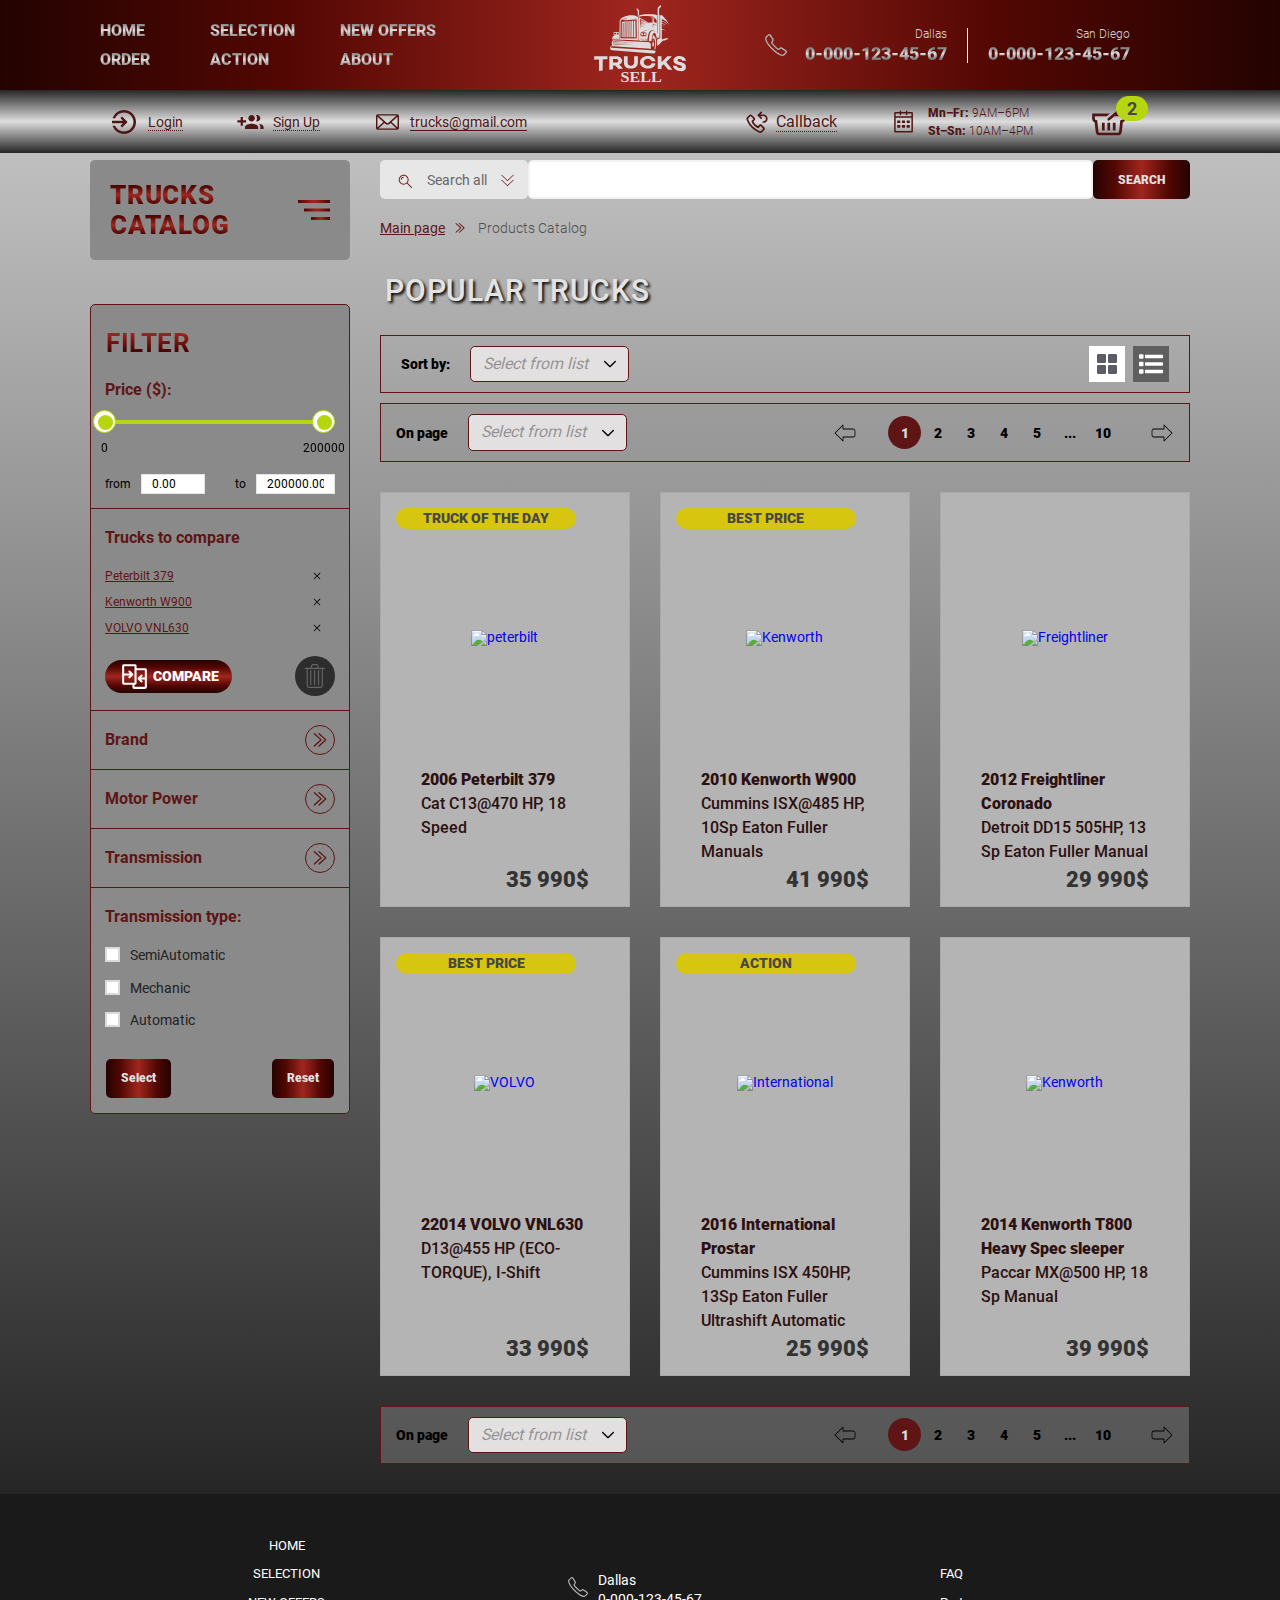
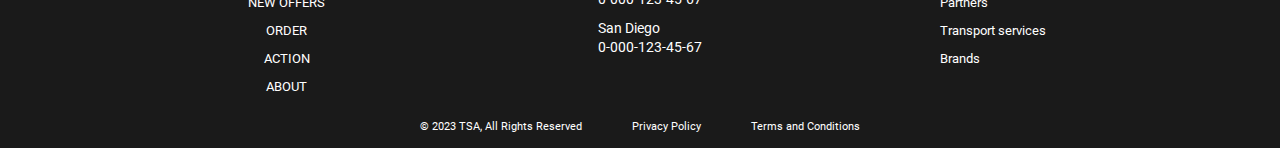
==== commit 167f3df5: "Add files via upload" ====
--- a/catalog.html
+++ b/catalog.html
@@ -4,8 +4,8 @@
 	<meta charset="UTF-8">
 	<meta http-equiv="X-UA-Compatible" content="IE=edge">
 	<meta name="viewport" content="width=device-width, initial-scale=1.0">
-	<link rel="stylesheet" href="https://cdn.jsdelivr.net/npm/swiper@10/swiper-bundle.min.css?_v=20240322120532"/>
-	<link rel="stylesheet" href="css/style.min.css?_v=20240322120532">
+	<link rel="stylesheet" href="https://cdn.jsdelivr.net/npm/swiper@10/swiper-bundle.min.css?_v=20240322132045"/>
+	<link rel="stylesheet" href="css/style.min.css?_v=20240322132045">
 	<title>Truck shop catalog</title>
 </head>
 	<body>
@@ -155,7 +155,7 @@
 															<div class="item-product__label">Best Price</div>
 														</div>
 														<a href="" class="item-product__image">
-															<picture><source srcset="img/trucks/kenw-1.webp" type="image/webp"><img src="img/trucks/kenw-1.jpg" alt="commod"></picture>
+															<picture><source srcset="img/trucks/kenw-1.webp" type="image/webp"><img src="img/trucks/kenw-1.jpg" alt="Kenworth"></picture>
 														</a>
 														<div class="item-product__body">
 															<a href="" class="item-product__title">2010 Kenworth W900’s, with Cummins ISX@485 HP, 10 Sp Eaton Fuller Manuals</a>
@@ -186,7 +186,7 @@
 															<!-- <div class="item-product__label">Product of the day</div> -->
 														</div>
 														<a href="" class="item-product__image">
-															<picture><source srcset="img/trucks/fre-1.webp" type="image/webp"><img src="img/trucks/fre-1.jpg" alt="commod"></picture>
+															<picture><source srcset="img/trucks/fre-1.webp" type="image/webp"><img src="img/trucks/fre-1.jpg" alt="Freightliner"></picture>
 														</a>
 														<div class="item-product__body">
 															<a href="" class="item-product__title">2012 Freightliner Coronado Midroof, with a Detroit DD15 505 HP, 13 Sp Eaton Fuller Manual</a>
@@ -217,7 +217,7 @@
 															<div class="item-product__label">Best Price</div>
 														</div>
 														<a href="" class="item-product__image">
-															<picture><source srcset="img/trucks/volvo-1.webp" type="image/webp"><img src="img/trucks/volvo-1.jpg" alt="commod"></picture>
+															<picture><source srcset="img/trucks/volvo-1.webp" type="image/webp"><img src="img/trucks/volvo-1.jpg" alt="VOLVO"></picture>
 														</a>
 														<div class="item-product__body">
 															<a href="" class="item-product__title">2014 VOLVO VNL630, with a D13@455 HP (ECO-TORQUE), I-Shift</a>
@@ -248,10 +248,10 @@
 															<div class="item-product__label">Action</div>
 														</div>
 														<a href="" class="item-product__image">
-															<picture><source srcset="img/trucks/inter-1.webp" type="image/webp"><img src="img/trucks/inter-1.jpg" alt="commod"></picture>
+															<picture><source srcset="img/trucks/inter-1.webp" type="image/webp"><img src="img/trucks/inter-1.jpg" alt="International"></picture>
 														</a>
 														<div class="item-product__body">
-															<a href="" class="item-product__title">Lorem ipsum dolor sit amet, consectetur adipisicing elit. </a>
+															<a href="" class="item-product__title">2016 International Prostar Cummins ISX 450HP, 13Sp Eaton Fuller Ultrashift Automatic</a>
 															<div class="item-product__footer">
 																<div class="item-product__old-price">29 990$</div>
 																	<a href="" class="item-product__add"></a>
@@ -279,7 +279,7 @@
 															<!-- <div class="item-product__label">Product of the day</div> -->
 														</div>
 														<a href="" class="item-product__image">
-															<picture><source srcset="img/trucks/Mack-1.webp" type="image/webp"><img src="img/trucks/Mack-1.png" alt="commod"></picture>
+															<picture><source srcset="img/trucks/Mack-1.webp" type="image/webp"><img src="img/trucks/Mack-1.png" alt="Mack"></picture>
 														</a>
 														<div class="item-product__body">
 															<a href="" class="item-product__title">2022, Mack Anthem, MP8-505A Engine, Eaton-Fuller 9-18 Speed Manual</a>
@@ -310,7 +310,7 @@
 															<!-- <div class="item-product__label">Product of the day</div> -->
 														</div>
 														<a href="" class="item-product__image">
-															<picture><source srcset="img/trucks/ws-1.webp" type="image/webp"><img src="img/trucks/ws-1.jpg" alt="commod"></picture>
+															<picture><source srcset="img/trucks/ws-1.webp" type="image/webp"><img src="img/trucks/ws-1.jpg" alt="Western Star"></picture>
 														</a>
 														<div class="item-product__body">
 															<a href="" class="item-product__title">2022 Western Star 57X, Detroit® DD15® 425-505 HP, Eaton Fuller Manual 18-speed</a>
@@ -753,7 +753,7 @@
 											<div class="item-product__label">Best Price</div>
 										</div>
 										<a href="truck-2.html" class="item-product__image">
-											<picture><source srcset="img/trucks/kenw-1.webp" type="image/webp"><img src="img/trucks/kenw-1.jpg" alt="commod"></picture>
+											<picture><source srcset="img/trucks/kenw-1.webp" type="image/webp"><img src="img/trucks/kenw-1.jpg" alt="Kenworth"></picture>
 										</a>
 										<div class="item-product__body">
 											<a href="" class="item-product__title">
@@ -803,7 +803,7 @@
 											<!-- <div class="item-product__label">Best Price</div> -->
 										</div>
 										<a href="truck-3.html" class="item-product__image">
-											<picture><source srcset="img/trucks/fre-1.webp" type="image/webp"><img src="img/trucks/fre-1.jpg" alt="commod"></picture>
+											<picture><source srcset="img/trucks/fre-1.webp" type="image/webp"><img src="img/trucks/fre-1.jpg" alt="Freightliner"></picture>
 										</a>
 										<div class="item-product__body">
 											<a href="" class="item-product__title">
@@ -853,7 +853,7 @@
 											<div class="item-product__label">Best Price</div>
 										</div>
 										<a href="truck-4.html" class="item-product__image">
-											<picture><source srcset="img/trucks/volvo-1.webp" type="image/webp"><img src="img/trucks/volvo-1.jpg" alt="commod"></picture>
+											<picture><source srcset="img/trucks/volvo-1.webp" type="image/webp"><img src="img/trucks/volvo-1.jpg" alt="VOLVO"></picture>
 										</a>
 										<div class="item-product__body">
 											<a href="" class="item-product__title">
@@ -903,7 +903,7 @@
 											<div class="item-product__label">Action</div>
 										</div>
 										<a href="truck-5.html" class="item-product__image">
-											<picture><source srcset="img/trucks/inter-1.webp" type="image/webp"><img src="img/trucks/inter-1.jpg" alt="commod"></picture>
+											<picture><source srcset="img/trucks/inter-1.webp" type="image/webp"><img src="img/trucks/inter-1.jpg" alt="International"></picture>
 										</a>
 										<div class="item-product__body">
 											<a href="truck-5.html" class="item-product__title">
@@ -953,7 +953,7 @@
 											<!-- <div class="item-product__label">Action</div> -->
 										</div>
 										<a href="truck-6.html" class="item-product__image">
-											<picture><source srcset="img/trucks/kenw-t800-1.webp" type="image/webp"><img src="img/trucks/kenw-t800-1.jpg" alt="commod"></picture>
+											<picture><source srcset="img/trucks/kenw-t800-1.webp" type="image/webp"><img src="img/trucks/kenw-t800-1.jpg" alt="Kenworth"></picture>
 										</a>
 										<div class="item-product__body">
 											<a href="truck-6.html" class="item-product__title">
@@ -1103,6 +1103,6 @@
 		</div>
 	</div>
 </footer>
-		<script src="js/app.min.js?_v=20240322120532"></script>
+		<script src="js/app.min.js?_v=20240322132045"></script>
 	</body>
 </html>
